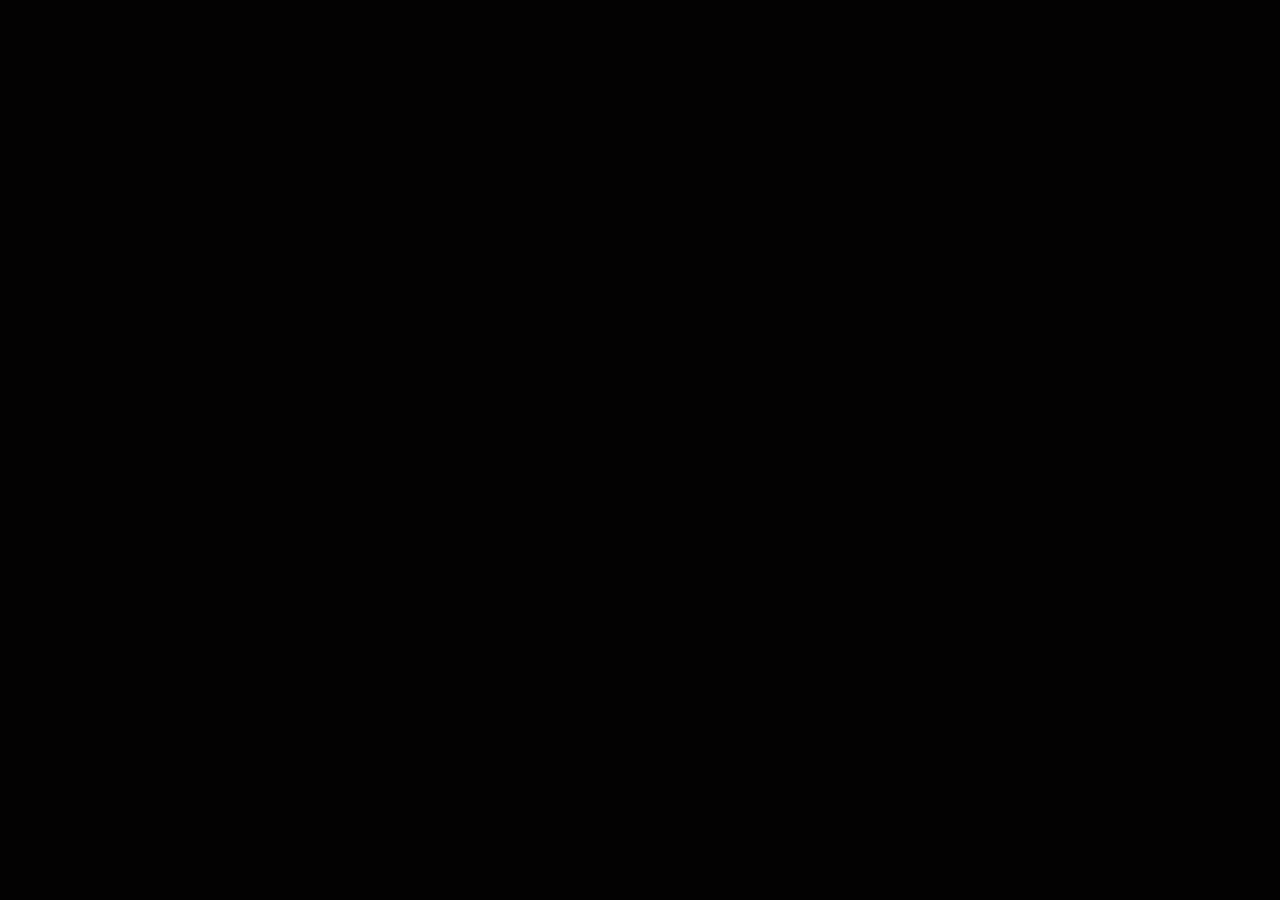
==== index.html @ fb838433 "Update index.html" ====
<!DOCTYPE html>
<html lang="pt-BR">
<head>
<meta charset="UTF-8">
<meta name="viewport" content="width=device-width, initial-scale=1.0">
<title>Run4Dead — Official Site</title>
<link href="https://fonts.googleapis.com/css2?family=Share+Tech+Mono&family=Bebas+Neue&family=Rajdhani:wght@400;600;700&display=swap" rel="stylesheet">
<style>
:root{
  --red:#cc0000;--red-d:#6e0000;--red-b:#ff2020;
  --bg:#030202;--bg2:#080101;--bg3:#0d0202;
  --text:#bfbfbf;--dim:#444;
  --mono:'Share Tech Mono',monospace;
  --title:'Bebas Neue',sans-serif;
  --body:'Rajdhani',sans-serif;
  --crt-line:rgba(0,0,0,0.18);
  --scan-speed:8s;
}
*{margin:0;padding:0;box-sizing:border-box;}
html{scroll-behavior:smooth;}
body{background:var(--bg);color:var(--text);font-family:var(--body);overflow-x:hidden;cursor:crosshair;}

/* ═══════════════════════════════
   CRT OVERLAY — scanlines + flicker
   ═══════════════════════════════ */
#crt{
  position:fixed;inset:0;pointer-events:none;z-index:9000;
  /* fine horizontal scanlines */
  background:
    repeating-linear-gradient(
      to bottom,
      transparent 0px,
      transparent 2px,
      var(--crt-line) 2px,
      var(--crt-line) 4px
    );
}
/* moving scanline beam */
#crt::before{
  content:'';position:absolute;inset:0;
  background:linear-gradient(
    to bottom,
    transparent 0%,
    rgba(255,255,255,0.012) 50%,
    transparent 100%
  );
  background-size:100% 40px;
  animation:scan var(--scan-speed) linear infinite;
}
/* vignette */
#crt::after{
  content:'';position:absolute;inset:0;
  background:radial-gradient(ellipse at center,
    transparent 55%,
    rgba(0,0,0,0.55) 100%
  );
}
/* phosphor glow tint */
#phosphor{
  position:fixed;inset:0;pointer-events:none;z-index:8999;
  background:radial-gradient(ellipse at center,
    rgba(255,50,0,0.025) 0%,
    transparent 70%
  );
  mix-blend-mode:screen;
}
/* random screen flicker */
#flicker{
  position:fixed;inset:0;pointer-events:none;z-index:9001;
  animation:screenflicker 7s infinite;
  background:transparent;
}
@keyframes scan{
  0%{background-position:0 0}
  100%{background-position:0 100vh}
}
@keyframes screenflicker{
  0%,100%{opacity:1}
  88%{opacity:1}89%{opacity:.92}90%{opacity:1}
  93%{opacity:.85}94%{opacity:1}
  97%{opacity:.95}98%{opacity:1}
}

/* ═══════════════════════════════
   ANIMATIONS
   ═══════════════════════════════ */
@keyframes glitch-1{
  0%,82%,100%{clip-path:inset(0 0 100% 0);transform:translate(0)}
  83%{clip-path:inset(5% 0 80% 0);transform:translate(-9px,0);color:#f00}
  84%{clip-path:inset(65% 0 18% 0);transform:translate(9px,0);color:#0ff}
  85%{clip-path:inset(28% 0 55% 0);transform:translate(-5px,0);color:#f00}
  86%{clip-path:inset(80% 0 5% 0);transform:translate(7px,0);color:#0ff}
  87%{clip-path:inset(12% 0 72% 0);transform:translate(-7px,0);color:#f00}
  88%{clip-path:inset(45% 0 42% 0);transform:translate(3px,0);color:#0ff}
  89%{clip-path:inset(92% 0 2% 0);transform:translate(-3px,0);color:#f00}
  90%{clip-path:inset(38% 0 50% 0);transform:translate(0)}
}
@keyframes glitch-2{
  0%,82%,100%{clip-path:inset(0 0 100% 0);transform:translate(0)}
  83%{clip-path:inset(50% 0 32% 0);transform:translate(11px,1px)}
  84%{clip-path:inset(10% 0 76% 0);transform:translate(-11px,-1px)}
  85%{clip-path:inset(74% 0 14% 0);transform:translate(6px,0)}
  86%{clip-path:inset(20% 0 66% 0);transform:translate(-6px,0)}
  87%{clip-path:inset(40% 0 48% 0);transform:translate(4px,0)}
  88%{clip-path:inset(60% 0 22% 0);transform:translate(-4px,0)}
  89%{clip-path:inset(3% 0 90% 0);transform:translate(2px,0)}
  90%{clip-path:inset(85% 0 8% 0);transform:translate(0)}
}
@keyframes fadein{from{opacity:0;transform:translateY(20px)}to{opacity:1;transform:translateY(0)}}
@keyframes pulse{0%,100%{opacity:.5;box-shadow:0 0 6px var(--red)}50%{opacity:1;box-shadow:0 0 28px var(--red-b),0 0 56px var(--red)}}
@keyframes bglow{0%,100%{border-color:rgba(100,0,0,.15)}50%{border-color:rgba(180,0,0,.5)}}
@keyframes rgbpulse{0%,100%{text-shadow:0 0 25px rgba(200,0,0,.4)}50%{text-shadow:-2px 0 rgba(255,0,0,.5),2px 0 rgba(0,255,255,.25),0 0 25px rgba(200,0,0,.4)}}
@keyframes borderrun{
  0%{background-position:0% 0%,100% 0%,100% 100%,0% 100%}
  100%{background-position:100% 0%,100% 100%,0% 100%,0% 0%}
}
@keyframes marquee{0%{transform:translateX(0)}100%{transform:translateX(-50%)}}
@keyframes blink{0%,100%{opacity:1}50%{opacity:0}}

/* ═══════════════════════════════
   NAV
   ═══════════════════════════════ */
nav{
  position:sticky;top:0;z-index:500;
  background:rgba(3,2,2,.96);
  border-bottom:1px solid rgba(120,0,0,.35);
  backdrop-filter:blur(16px);
}
.nav-inner{
  max-width:1100px;margin:0 auto;
  display:flex;align-items:center;justify-content:space-between;
  height:54px;padding:0 24px;
}
.nav-logo{
  font-family:var(--title);font-size:24px;
  color:var(--red-b);text-decoration:none;
  letter-spacing:5px;
  text-shadow:0 0 14px rgba(200,0,0,.5);
  position:relative;
}
.nav-logo::after{
  content:'▮';font-size:14px;margin-left:4px;
  animation:blink 1s infinite;color:var(--red);
}
.nav-links{display:flex;gap:0;list-style:none;}
.nav-links a{
  color:var(--dim);text-decoration:none;
  font-family:var(--mono);font-size:9px;
  letter-spacing:3px;text-transform:uppercase;
  padding:8px 16px;position:relative;
  transition:color .2s;
}
.nav-links a::after{
  content:'';position:absolute;bottom:0;left:50%;right:50%;
  height:2px;background:var(--red-b);
  transition:left .2s,right .2s;
}
.nav-links a:hover{color:var(--red-b);}
.nav-links a:hover::after{left:0;right:0;}
.hamburger{display:none;flex-direction:column;gap:5px;cursor:pointer;padding:5px;}
.hamburger span{width:22px;height:1px;background:var(--red);transition:all .3s;display:block;}

/* ═══════════════════════════════
   TICKER
   ═══════════════════════════════ */
.ticker{
  background:var(--red-d);
  border-bottom:1px solid rgba(200,0,0,.3);
  overflow:hidden;height:28px;
  display:flex;align-items:center;
}
.ticker-inner{
  display:flex;white-space:nowrap;
  animation:marquee 22s linear infinite;
}
.ticker-text{
  font-family:var(--mono);font-size:9px;
  letter-spacing:3px;color:rgba(255,200,200,.7);
  padding:0 60px;text-transform:uppercase;
}
.ticker-sep{color:rgba(255,100,100,.4);padding:0 10px;}

/* ═══════════════════════════════
   HERO
   ═══════════════════════════════ */
.hero{
  min-height:100vh;
  display:flex;flex-direction:column;
  align-items:center;justify-content:center;
  position:relative;overflow:hidden;
  padding:100px 24px 80px;
  background:
    radial-gradient(ellipse 80% 65% at 50% 48%,rgba(130,0,0,.3) 0%,rgba(70,0,0,.12) 45%,transparent 70%),
    radial-gradient(ellipse 35% 25% at 10% 90%,rgba(70,0,0,.12) 0%,transparent 60%),
    var(--bg2);
  height:auto;
}
.hero-vignette{
  position:absolute;inset:0;
  background:radial-gradient(ellipse at center,transparent 38%,rgba(0,0,0,.75) 100%);
  pointer-events:none;z-index:1;
}
/* blood drips */
.hero-drips{
  position:absolute;top:0;left:0;right:0;height:100px;
  background:url("data:image/svg+xml,%3Csvg xmlns='http://www.w3.org/2000/svg' viewBox='0 0 1440 100'%3E%3Cpath d='M0,0 L0,28 Q24,46 48,28 Q72,10 96,32 Q120,56 144,30 Q168,8 192,36 Q216,60 240,28 Q264,0 288,40 Q312,72 336,34 Q360,0 384,44 Q408,78 432,36 Q456,0 480,46 Q504,82 528,38 Q552,0 576,42 Q600,76 624,32 Q648,0 672,46 Q696,80 720,36 Q744,0 768,44 Q792,78 816,36 Q840,0 864,40 Q888,72 912,30 Q936,0 960,44 Q984,78 1008,36 Q1032,0 1056,42 Q1080,76 1104,32 Q1128,0 1152,44 Q1176,80 1200,36 Q1224,0 1248,46 Q1272,82 1296,38 Q1320,0 1344,42 Q1368,76 1392,34 Q1416,0 1440,38 L1440,0 Z' fill='%235a0000'/%3E%3C/svg%3E") center/cover no-repeat;
  z-index:2;opacity:.8;
}
#particles{position:absolute;inset:0;z-index:0;pointer-events:none;}
.logo-wrap{
  position:relative;z-index:3;
  display:flex;flex-direction:column;align-items:center;
  animation:fadein .8s ease both;
}
.logo-img{
  max-width:min(72vw,360px);height:auto;display:block;
  filter:drop-shadow(0 0 36px rgba(200,0,0,.85)) drop-shadow(0 0 72px rgba(200,0,0,.3));
  transition:filter .1s,transform .1s;
}
.logo-sub{
  font-family:var(--mono);
  font-size:clamp(8px,1.8vw,11px);
  color:rgba(180,0,0,.7);letter-spacing:9px;
  text-transform:uppercase;margin-top:12px;
}
.hero-line{
  width:min(550px,88vw);height:1px;
  background:linear-gradient(90deg,transparent,var(--red),var(--red-b),var(--red),transparent);
  margin:30px auto;z-index:3;position:relative;
  animation:pulse 2.2s infinite;
}
.hero-desc{
  max-width:520px;text-align:center;
  font-size:clamp(13px,2.5vw,15px);
  line-height:1.9;color:#888;
  z-index:3;position:relative;
  animation:fadein .8s ease .5s both;
  padding:0 12px;
}
.hero-desc strong{color:#bb2020;}
.hero-tags{
  display:flex;gap:8px;flex-wrap:wrap;
  justify-content:center;margin-top:22px;
  z-index:3;position:relative;
  animation:fadein .8s ease .7s both;
}
.tag{
  font-family:var(--mono);font-size:9px;
  letter-spacing:3px;text-transform:uppercase;
  color:rgba(150,0,0,.7);
  border:1px solid rgba(100,0,0,.3);
  padding:5px 14px;background:rgba(60,0,0,.1);
  transition:all .2s;cursor:default;
}
.tag:hover{
  color:#ff4444;border-color:var(--red);
  background:rgba(100,0,0,.2);
  box-shadow:0 0 12px rgba(200,0,0,.2);
}
.timer-wrap{
  margin-top:36px;z-index:3;position:relative;
  animation:fadein .8s ease .9s both;
  text-align:center;
}
/* força o label do countdown a aparecer grande e branco */
.timer-wrap .countdown-timer{
  font-size:clamp(16px,4vw,22px) !important;
  color:#ffffff !important;
  font-family:var(--mono) !important;
  letter-spacing:3px !important;
}
/* zera padding/margin extras que o widget injeta */
.timer-wrap > *{margin-bottom:0 !important;}
.lw-countdown-wrap,
[class^="lw-"],[class*=" lw-"]{
  margin-bottom:0 !important;
  padding-bottom:0 !important;
}
/* texto do label branco e legível */
.lw-countdown-label,
.lw-countdown-title,
.lw-cd-label,
.lw-cd-title{
  font-size:clamp(15px,3.5vw,20px) !important;
  color:#ffffff !important;
  font-family:var(--mono) !important;
  letter-spacing:3px !important;
  margin-bottom:12px !important;
}
/* dígitos maiores */
.lw-countdown-digit,
.lw-cd-digit{
  color:#ffffff !important;
  font-size:clamp(28px,6vw,40px) !important;
}
.scroll-hint{
  position:absolute;bottom:26px;left:50%;transform:translateX(-50%);
  font-family:var(--mono);font-size:8px;letter-spacing:6px;
  color:rgba(100,0,0,.5);z-index:3;
  animation:fadein .8s ease 1.4s both;
}
/* corner brackets */
.corner{position:absolute;width:48px;height:48px;border-color:rgba(120,0,0,.4);border-style:solid;z-index:3;}
.corner.tl{top:18px;left:18px;border-width:1px 0 0 1px;}
.corner.tr{top:18px;right:18px;border-width:1px 1px 0 0;}
.corner.bl{bottom:18px;left:18px;border-width:0 0 1px 1px;}
.corner.br{bottom:18px;right:18px;border-width:0 1px 1px 0;}

/* ═══════════════════════════════
   STATS BAR
   ═══════════════════════════════ */
.stats{
  background:var(--bg2);
  border-top:1px solid rgba(100,0,0,.35);
  border-bottom:1px solid rgba(100,0,0,.35);
  position:relative;overflow:hidden;
}
.stats::before{
  content:'';position:absolute;inset:0;
  background:linear-gradient(135deg,rgba(80,0,0,.06),transparent 50%,rgba(80,0,0,.04));
}
.stats-grid{
  display:grid;
  grid-template-columns:repeat(6,1fr);
  max-width:1100px;margin:0 auto;
}
.stat{
  padding:22px 16px;text-align:center;
  border-right:1px solid rgba(80,0,0,.18);
  position:relative;overflow:hidden;
  transition:background .25s;
}
.stat:last-child{border-right:none;}
.stat::after{
  content:'';position:absolute;
  bottom:0;left:50%;transform:translateX(-50%);
  width:0;height:1px;background:var(--red);
  transition:width .3s;
}
.stat:hover{background:rgba(70,0,0,.1);}
.stat:hover::after{width:70%;}
.stat-label{
  font-family:var(--mono);font-size:8px;
  letter-spacing:4px;color:rgba(120,0,0,.6);
  text-transform:uppercase;margin-bottom:7px;
}
.stat-value{
  font-family:var(--title);font-size:clamp(13px,2.5vw,17px);
  color:#ddd;letter-spacing:2px;
}

/* ═══════════════════════════════
   SECTIONS
   ═══════════════════════════════ */
.sec{max-width:1100px;margin:0 auto;padding:68px 28px;}
.sec-head{display:flex;align-items:flex-end;gap:18px;margin-bottom:38px;}
.sec-meta{line-height:1;}
.sec-num{
  font-family:var(--mono);font-size:9px;
  color:rgba(120,0,0,.45);letter-spacing:4px;
  margin-bottom:6px;
}
.sec-title{
  font-family:var(--title);
  font-size:clamp(30px,6.5vw,52px);
  color:var(--red-b);letter-spacing:5px;line-height:1;
  position:relative;display:inline-block;
  animation:rgbpulse 4s infinite;
}
.sec-title::before,.sec-title::after{
  content:attr(data-t);
  position:absolute;top:0;left:0;width:100%;height:100%;
}
.sec-title::before{animation:glitch-1 5s infinite steps(1);color:#f00;z-index:-1;}
.sec-title::after{animation:glitch-2 5s infinite steps(1) .15s;color:#0ff;z-index:-2;}
.sec-rule{flex:1;height:1px;background:linear-gradient(90deg,rgba(120,0,0,.4),transparent);margin-bottom:4px;}
.blood-sep{height:1px;background:linear-gradient(90deg,transparent,rgba(120,0,0,.35),rgba(200,0,0,.5),rgba(120,0,0,.35),transparent);}

/* ═══════════════════════════════
   STORY GRID
   ═══════════════════════════════ */
.story-grid{display:grid;grid-template-columns:1fr 1fr;gap:14px;}
.story-card{
  background:rgba(50,0,0,.07);
  border:1px solid rgba(80,0,0,.18);
  border-left:2px solid rgba(100,0,0,.4);
  padding:22px 20px;
  position:relative;overflow:hidden;
  transition:all .3s;
  animation:bglow 5s infinite;
}
.story-card:nth-child(2){animation-delay:1s;}
.story-card:nth-child(3){animation-delay:2s;}
.story-card:nth-child(4){animation-delay:3s;}
.story-card:nth-child(5){grid-column:1/-1;}
.story-card::before{
  content:'';position:absolute;top:0;right:0;
  width:50px;height:50px;
  background:radial-gradient(circle at top right,rgba(80,0,0,.12),transparent 70%);
}
.story-card:hover{
  border-left-color:var(--red-b);
  background:rgba(70,0,0,.14);
  transform:translateY(-2px);
  box-shadow:0 6px 28px rgba(80,0,0,.14);
}
.story-card h3{
  font-family:var(--title);
  font-size:clamp(15px,2.8vw,19px);
  color:#eee;letter-spacing:2px;
  margin-bottom:10px;
}
.story-card h3::before{content:'// ';color:var(--red);font-size:.8em;}
.story-card p{
  font-size:clamp(12px,2.3vw,14px);
  color:#888;line-height:1.88;
}
.story-card p span{color:#cc4444;}

/* ═══════════════════════════════
   VIRUS CARDS
   ═══════════════════════════════ */
.virus-grid{display:grid;grid-template-columns:repeat(3,1fr);gap:16px;}
.virus-card{
  background:rgba(40,0,0,.09);
  border:1px solid rgba(80,0,0,.2);
  padding:28px 22px;
  position:relative;overflow:hidden;
  transition:all .35s;cursor:default;
}
.virus-card::before{
  content:'';position:absolute;top:0;left:0;right:0;
  height:2px;
  background:linear-gradient(90deg,transparent,var(--red),transparent);
  transform:scaleX(0);transition:transform .4s;
}
.virus-card::after{
  content:'';position:absolute;
  bottom:14px;right:18px;
  font-size:38px;opacity:.08;
}
.virus-card:hover{
  border-color:rgba(180,0,0,.45);
  background:rgba(70,0,0,.18);
  transform:translateY(-4px);
  box-shadow:0 10px 36px rgba(120,0,0,.18);
}
.virus-card:hover::before{transform:scaleX(1);}
.virus-type{
  font-family:var(--mono);font-size:8px;
  letter-spacing:4px;color:rgba(120,0,0,.55);
  border:1px solid rgba(80,0,0,.25);
  display:inline-block;padding:3px 10px;
  margin-bottom:14px;background:rgba(50,0,0,.15);
  text-transform:uppercase;
}
.virus-name{
  font-family:var(--title);font-size:clamp(20px,3.5vw,28px);
  color:#f0f0f0;letter-spacing:3px;margin-bottom:10px;
  text-shadow:0 0 12px rgba(180,0,0,.25);
}
.virus-desc{font-size:clamp(11px,2vw,13px);color:#777;line-height:1.88;}
.virus-emoji{position:absolute;bottom:14px;right:18px;font-size:36px;opacity:.1;filter:grayscale(1);}

/* ═══════════════════════════════
   CAST
   ═══════════════════════════════ */
.cast-list{display:flex;flex-direction:column;gap:10px;max-width:480px;}
.cast-row{
  display:flex;align-items:center;gap:18px;
  border:1px solid rgba(80,0,0,.22);
  padding:16px 22px;
  background:rgba(40,0,0,.09);
  transition:all .28s;position:relative;overflow:hidden;
}
.cast-row::before{
  content:'';position:absolute;
  left:0;top:0;bottom:0;width:0;
  background:var(--red-b);transition:width .28s;
}
.cast-row:hover::before{width:2px;}
.cast-row:hover{
  border-color:rgba(180,0,0,.45);
  background:rgba(70,0,0,.18);
  padding-left:26px;
}
.cast-n{
  font-family:var(--mono);font-size:9px;
  letter-spacing:3px;color:rgba(120,0,0,.4);
  min-width:22px;
}
.cast-name{
  font-family:var(--title);font-size:20px;
  letter-spacing:3px;color:#ccc;flex:1;
}
.cast-link{
  font-family:var(--title);font-size:20px;
  letter-spacing:3px;color:#ccc;
  text-decoration:none;flex:1;transition:color .2s;
}
.cast-link:hover{color:var(--red-b);text-shadow:0 0 8px rgba(200,0,0,.4);}
.yt-btn{
  font-family:var(--mono);font-size:8px;
  letter-spacing:2px;color:rgba(120,0,0,.55);
  border:1px solid rgba(80,0,0,.28);
  padding:4px 10px;text-transform:uppercase;
  text-decoration:none;transition:all .2s;white-space:nowrap;
}
.yt-btn:hover{border-color:var(--red);color:var(--red-b);background:rgba(80,0,0,.15);}

/* ═══════════════════════════════
   UPDATES / TABS
   ═══════════════════════════════ */
.updates-bg{background:var(--bg2);border-top:1px solid rgba(80,0,0,.15);border-bottom:1px solid rgba(80,0,0,.15);}
.tabs-bar{
  display:flex;
  border-bottom:1px solid rgba(80,0,0,.22);
  margin-bottom:30px;overflow-x:auto;
}
.tab-btn{
  background:none;border:none;
  border-bottom:2px solid transparent;
  color:var(--dim);
  font-family:var(--mono);font-size:9px;
  letter-spacing:3px;text-transform:uppercase;
  padding:12px 22px;cursor:pointer;
  transition:all .2s;margin-bottom:-1px;
  white-space:nowrap;
}
.tab-btn:hover{color:rgba(200,100,100,.7);}
.tab-btn.active{color:var(--red-b);border-bottom-color:var(--red);}
.tab-content{display:none;}.tab-content.active{display:block;}

/* post card */
.post{
  border:1px solid rgba(80,0,0,.25);
  background:rgba(50,0,0,.08);
  padding:24px 24px 20px;
  position:relative;overflow:hidden;
  transition:border-color .25s,background .25s;
  margin-bottom:12px;
}
.post::before{
  content:'';position:absolute;
  top:0;left:0;right:0;height:1px;
  background:linear-gradient(90deg,transparent,rgba(200,0,0,.5),transparent);
}
.post:hover{border-color:rgba(180,0,0,.4);background:rgba(70,0,0,.15);}
.post-meta{display:flex;align-items:center;gap:10px;margin-bottom:14px;flex-wrap:wrap;}
.post-badge{
  background:var(--red);color:#fff;
  font-family:var(--mono);font-size:8px;
  letter-spacing:3px;padding:3px 10px;
  text-transform:uppercase;
}
.post-date{font-family:var(--mono);font-size:9px;color:var(--dim);letter-spacing:2px;}
.post-title{
  font-family:var(--title);
  font-size:clamp(18px,3.5vw,24px);
  color:#f0f0f0;letter-spacing:3px;
  margin-bottom:10px;
  text-shadow:0 0 12px rgba(180,0,0,.25);
}
.post-body{font-size:clamp(12px,2.3vw,14px);color:#888;line-height:1.88;}
.post-body span{color:#bb3333;}

/* empty */
.empty{
  text-align:center;padding:60px 20px;
  border:1px dashed rgba(80,0,0,.2);
  color:var(--dim);
}
.empty-ico{font-size:34px;margin-bottom:14px;opacity:.25;}
.empty p{font-family:var(--mono);font-size:10px;letter-spacing:3px;text-transform:uppercase;}

/* downloads */
.dl-warn{
  display:flex;align-items:center;gap:12px;
  border:1px solid rgba(120,0,0,.3);
  background:rgba(70,0,0,.1);
  padding:13px 18px;margin-bottom:18px;
}
.dl-warn span{font-family:var(--mono);font-size:10px;letter-spacing:2px;color:#777;}
.dl-warn strong{color:#ccc;}

/* ═══════════════════════════════
   FOOTER
   ═══════════════════════════════ */
footer{
  border-top:1px solid rgba(80,0,0,.2);
  padding:48px 24px 34px;
  text-align:center;
  background:linear-gradient(180deg,var(--bg2),#010000);
  position:relative;overflow:hidden;
}
footer::before{
  content:'RUN4DEAD';
  position:absolute;
  font-family:var(--title);
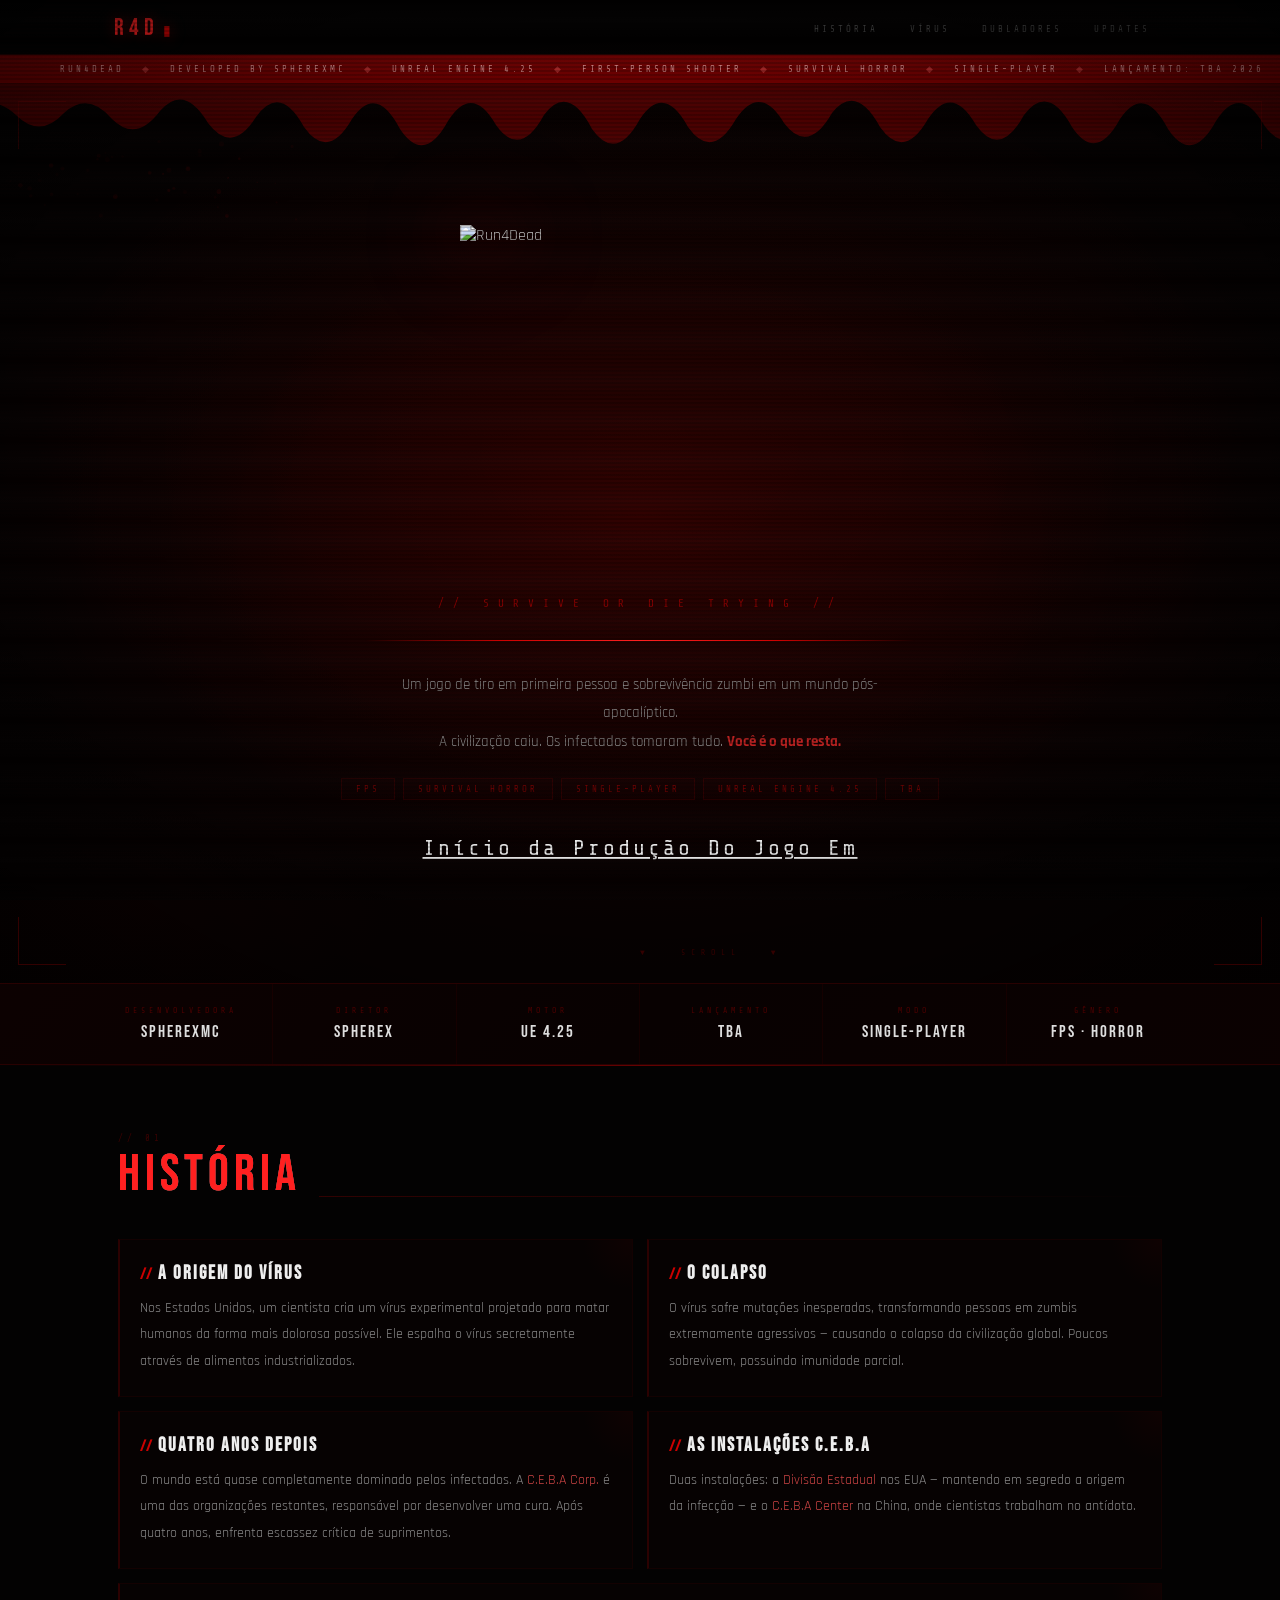
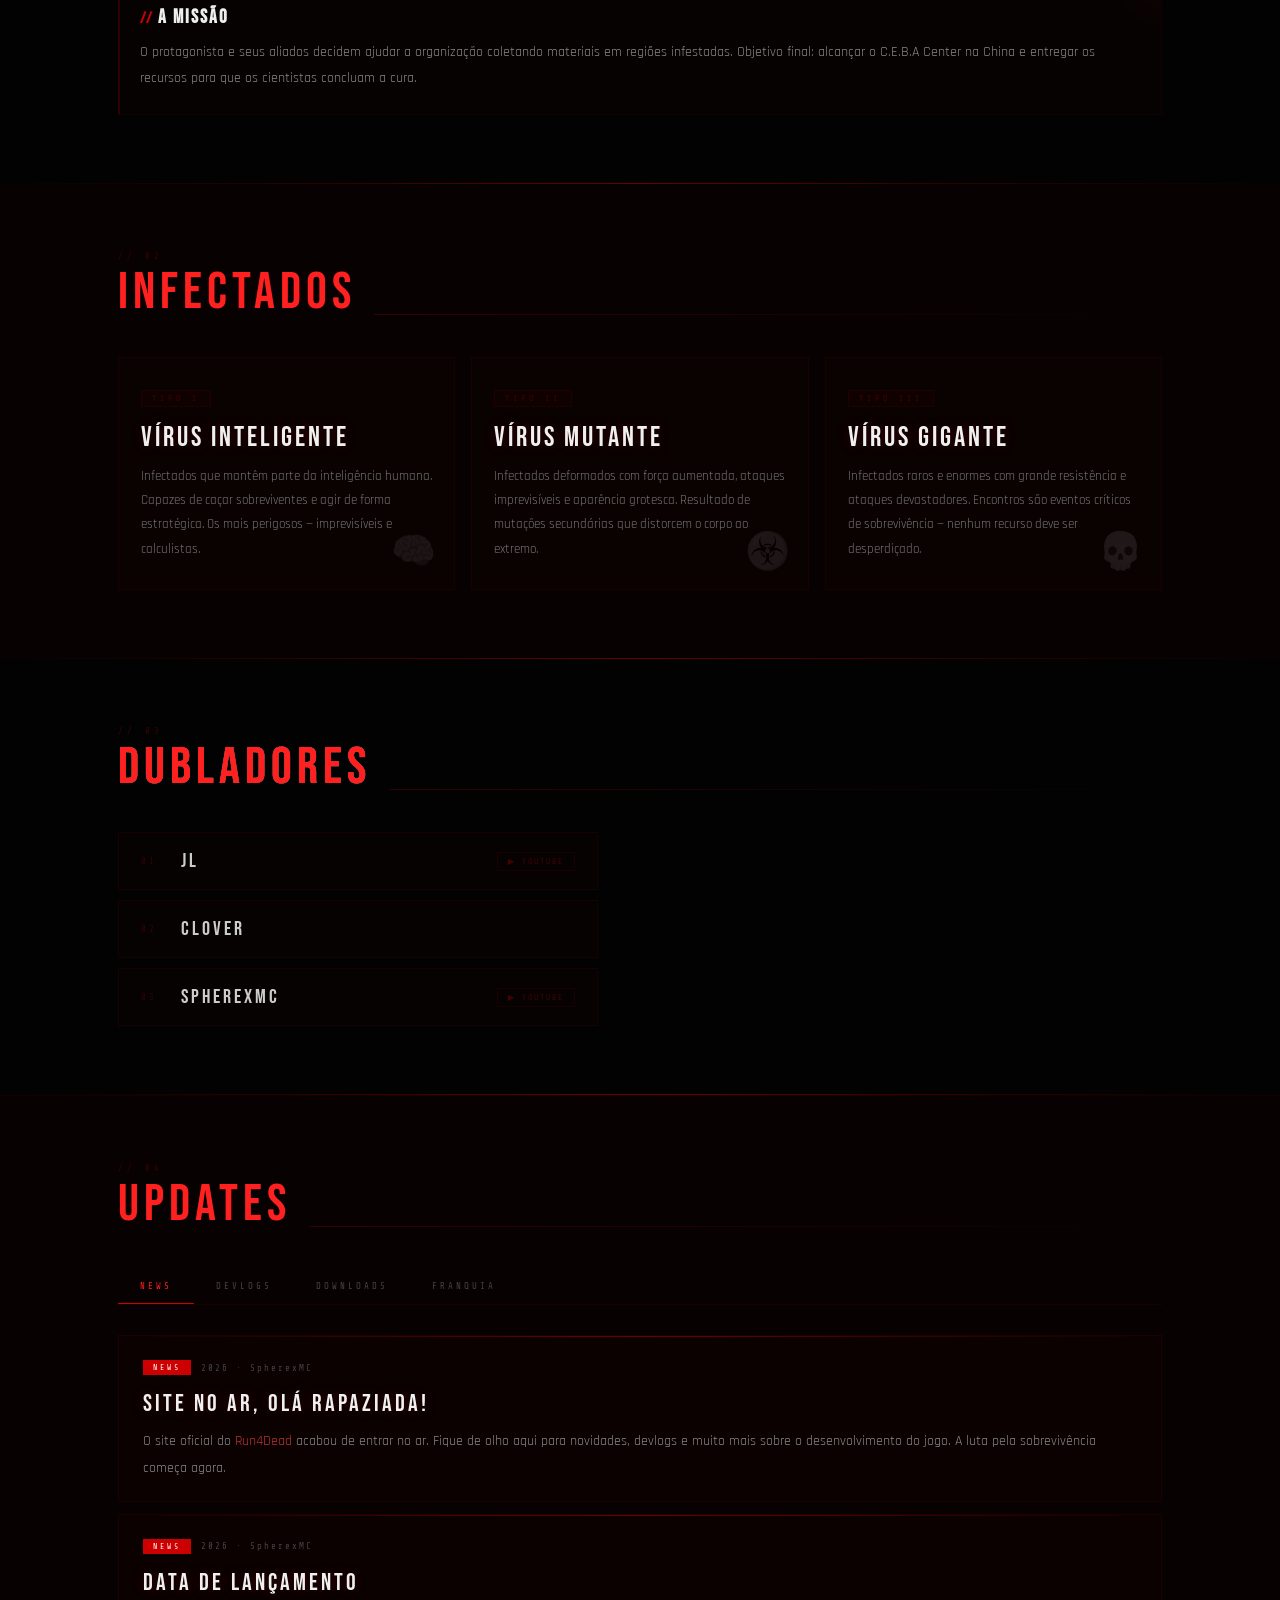
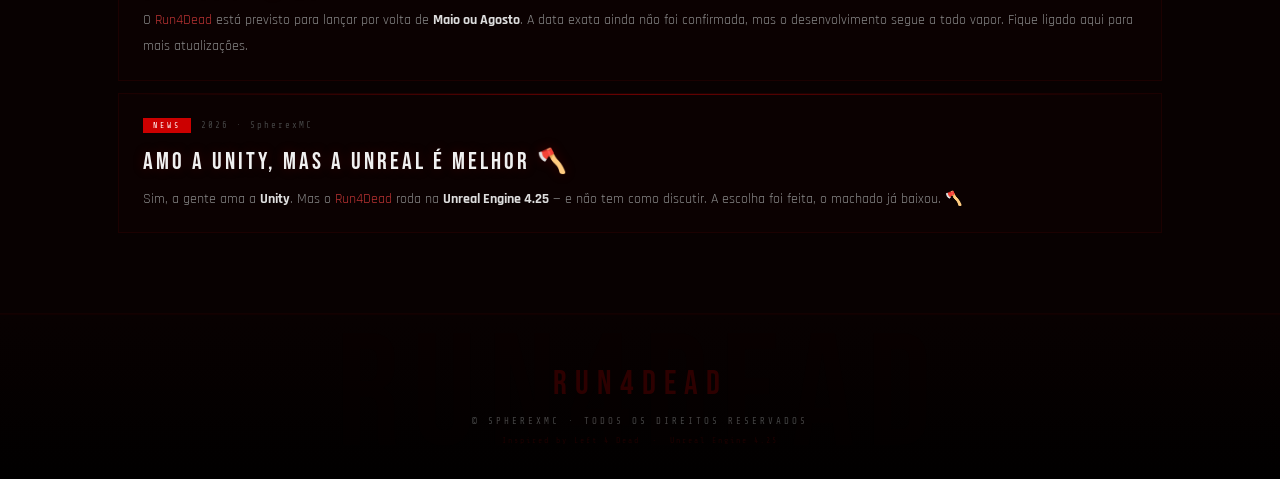
==== commit 2a5c9fe3: "Rename run4dead.html to index.html" ====
--- a/index.html
+++ b/index.html
@@ -597,4 +597,366 @@
   content:'RUN4DEAD';
   position:absolute;
   font-family:var(--title);
-  
+  font-size:clamp(70px,16vw,160px);
+  color:rgba(80,0,0,.025);
+  top:50%;left:50%;transform:translate(-50%,-50%);
+  letter-spacing:12px;pointer-events:none;white-space:nowrap;
+}
+.foot-logo{font-family:var(--title);font-size:34px;color:rgba(120,0,0,.35);letter-spacing:8px;margin-bottom:12px;}
+.foot-text{font-family:var(--mono);font-size:9px;letter-spacing:3px;color:var(--dim);text-transform:uppercase;}
+.foot-sub{margin-top:10px;font-family:var(--mono);font-size:8px;color:rgba(70,0,0,.4);letter-spacing:2px;}
+
+/* ═══════════════════════════════
+   RESPONSIVE
+   ═══════════════════════════════ */
+@media(max-width:700px){
+  .nav-links{
+    display:none;position:absolute;top:54px;left:0;right:0;
+    background:rgba(3,2,2,.98);flex-direction:column;
+    border-bottom:1px solid rgba(100,0,0,.3);padding:8px 0;
+  }
+  .nav-links.open{display:flex;}
+  .nav-links a{padding:13px 22px;font-size:10px;}
+  .hamburger{display:flex;}
+  .stats-grid{grid-template-columns:repeat(3,1fr);}
+  .stat{border-bottom:1px solid rgba(80,0,0,.12);}
+  .story-grid{grid-template-columns:1fr;}
+  .story-card:nth-child(5){grid-column:auto;}
+  .virus-grid{grid-template-columns:1fr;}
+  .sec{padding:48px 16px;}
+  .corner{width:30px;height:30px;}
+}
+</style>
+</head>
+<body>
+
+<!-- CRT -->
+<div id="crt"></div>
+<div id="phosphor"></div>
+<div id="flicker"></div>
+
+<!-- NAV -->
+<nav>
+  <div class="nav-inner">
+    <a href="#" class="nav-logo">R4D</a>
+    <ul class="nav-links" id="nav">
+      <li><a href="#historia">História</a></li>
+      <li><a href="#virus">Vírus</a></li>
+      <li><a href="#dubladores">Dubladores</a></li>
+      <li><a href="#updates">Updates</a></li>
+    </ul>
+    <div class="hamburger" onclick="toggleNav()">
+      <span></span><span></span><span></span>
+    </div>
+  </div>
+</nav>
+
+<!-- TICKER -->
+<div class="ticker">
+  <div class="ticker-inner">
+    <span class="ticker-text">Run4Dead <span class="ticker-sep">◆</span> Developed by SpherexMC <span class="ticker-sep">◆</span> Unreal Engine 4.25 <span class="ticker-sep">◆</span> First-Person Shooter <span class="ticker-sep">◆</span> Survival Horror <span class="ticker-sep">◆</span> Single-Player <span class="ticker-sep">◆</span> Lançamento: TBA 2026 <span class="ticker-sep">◆</span> A humanidade está perdida. Você ainda não.</span>
+    <span class="ticker-text">Run4Dead <span class="ticker-sep">◆</span> Developed by SpherexMC <span class="ticker-sep">◆</span> Unreal Engine 4.25 <span class="ticker-sep">◆</span> First-Person Shooter <span class="ticker-sep">◆</span> Survival Horror <span class="ticker-sep">◆</span> Single-Player <span class="ticker-sep">◆</span> Lançamento: TBA 2026 <span class="ticker-sep">◆</span> A humanidade está perdida. Você ainda não.</span>
+  </div>
+</div>
+
+<!-- HERO -->
+<div class="hero">
+  <div class="hero-vignette"></div>
+  <div class="hero-drips"></div>
+  <canvas id="particles"></canvas>
+  <div class="corner tl"></div><div class="corner tr"></div>
+  <div class="corner bl"></div><div class="corner br"></div>
+
+  <div class="logo-wrap">
+    <img class="logo-img" id="logoImg"
+      src="https://i.ibb.co/b5s37r0H/file-0000000022c4720e92e0f682edf7dc26.png"
+      alt="Run4Dead" width="1024" height="1024">
+    <div class="logo-sub">// Survive or Die Trying //</div>
+  </div>
+
+  <div class="hero-line"></div>
+
+  <p class="hero-desc">
+    Um jogo de tiro em primeira pessoa e sobrevivência zumbi em um mundo pós-apocalíptico.<br>
+    A civilização caiu. Os infectados tomaram tudo. <strong>Você é o que resta.</strong>
+  </p>
+
+  <div class="hero-tags">
+    <span class="tag">FPS</span>
+    <span class="tag">Survival Horror</span>
+    <span class="tag">Single-Player</span>
+    <span class="tag">Unreal Engine 4.25</span>
+    <span class="tag">TBA</span>
+  </div>
+
+  <div class="timer-wrap">
+    <script src="https://cdn.logwork.com/widget/countdown.js"></script>
+    <a href="https://logwork.com/countdown-timer" class="countdown-timer"
+      data-style="circles" data-timezone="America/Sao_Paulo" data-language="pt"
+      data-date="2026-03-26 20:00" data-background="#e82727" data-digitscolor="#ffffff"
+      data-textcolor="#ffffff" data-size="large">
+      Início da Produção Do Jogo Em
+    </a>
+  </div>
+
+  <div class="scroll-hint">▼ &nbsp; SCROLL &nbsp; ▼</div>
+</div>
+
+<!-- STATS BAR -->
+<div class="stats">
+  <div class="stats-grid">
+    <div class="stat"><div class="stat-label">Desenvolvedora</div><div class="stat-value">SpherexMC</div></div>
+    <div class="stat"><div class="stat-label">Diretor</div><div class="stat-value">Spherex</div></div>
+    <div class="stat"><div class="stat-label">Motor</div><div class="stat-value">UE 4.25</div></div>
+    <div class="stat"><div class="stat-label">Lançamento</div><div class="stat-value">TBA</div></div>
+    <div class="stat"><div class="stat-label">Modo</div><div class="stat-value">Single-Player</div></div>
+    <div class="stat"><div class="stat-label">Gênero</div><div class="stat-value">FPS · Horror</div></div>
+  </div>
+</div>
+
+<div class="blood-sep"></div>
+
+<!-- HISTÓRIA -->
+<section id="historia">
+  <div class="sec">
+    <div class="sec-head">
+      <div class="sec-meta">
+        <div class="sec-num">// 01</div>
+        <div class="sec-title" data-t="História">História</div>
+      </div>
+      <div class="sec-rule"></div>
+    </div>
+    <div class="story-grid">
+      <div class="story-card"><h3>A Origem do Vírus</h3><p>Nos Estados Unidos, um cientista cria um vírus experimental projetado para matar humanos da forma mais dolorosa possível. Ele espalha o vírus secretamente através de alimentos industrializados.</p></div>
+      <div class="story-card"><h3>O Colapso</h3><p>O vírus sofre mutações inesperadas, transformando pessoas em zumbis extremamente agressivos — causando o colapso da civilização global. Poucos sobrevivem, possuindo imunidade parcial.</p></div>
+      <div class="story-card"><h3>Quatro Anos Depois</h3><p>O mundo está quase completamente dominado pelos infectados. A <span>C.E.B.A Corp.</span> é uma das organizações restantes, responsável por desenvolver uma cura. Após quatro anos, enfrenta escassez crítica de suprimentos.</p></div>
+      <div class="story-card"><h3>As Instalações C.E.B.A</h3><p>Duas instalações: a <span>Divisão Estadual</span> nos EUA — mantendo em segredo a origem da infecção — e o <span>C.E.B.A Center</span> na China, onde cientistas trabalham no antídoto.</p></div>
+      <div class="story-card"><h3>A Missão</h3><p>O protagonista e seus aliados decidem ajudar a organização coletando materiais em regiões infestadas. Objetivo final: alcançar o C.E.B.A Center na China e entregar os recursos para que os cientistas concluam a cura.</p></div>
+    </div>
+  </div>
+</section>
+
+<div class="blood-sep"></div>
+
+<!-- VÍRUS -->
+<section id="virus" style="background:var(--bg2)">
+  <div class="sec">
+    <div class="sec-head">
+      <div class="sec-meta">
+        <div class="sec-num">// 02</div>
+        <div class="sec-title" data-t="Infectados">Infectados</div>
+      </div>
+      <div class="sec-rule"></div>
+    </div>
+    <div class="virus-grid">
+      <div class="virus-card">
+        <div class="virus-type">Tipo I</div>
+        <div class="virus-name">Vírus Inteligente</div>
+        <div class="virus-desc">Infectados que mantêm parte da inteligência humana. Capazes de caçar sobreviventes e agir de forma estratégica. Os mais perigosos — imprevisíveis e calculistas.</div>
+        <div class="virus-emoji">🧠</div>
+      </div>
+      <div class="virus-card">
+        <div class="virus-type">Tipo II</div>
+        <div class="virus-name">Vírus Mutante</div>
+        <div class="virus-desc">Infectados deformados com força aumentada, ataques imprevisíveis e aparência grotesca. Resultado de mutações secundárias que distorcem o corpo ao extremo.</div>
+        <div class="virus-emoji">☣️</div>
+      </div>
+      <div class="virus-card">
+        <div class="virus-type">Tipo III</div>
+        <div class="virus-name">Vírus Gigante</div>
+        <div class="virus-desc">Infectados raros e enormes com grande resistência e ataques devastadores. Encontros são eventos críticos de sobrevivência — nenhum recurso deve ser desperdiçado.</div>
+        <div class="virus-emoji">💀</div>
+      </div>
+    </div>
+  </div>
+</section>
+
+<div class="blood-sep"></div>
+
+<!-- DUBLADORES -->
+<section id="dubladores">
+  <div class="sec">
+    <div class="sec-head">
+      <div class="sec-meta">
+        <div class="sec-num">// 03</div>
+        <div class="sec-title" data-t="Dubladores">Dubladores</div>
+      </div>
+      <div class="sec-rule"></div>
+    </div>
+    <div class="cast-list">
+      <div class="cast-row">
+        <span class="cast-n">01</span>
+        <a class="cast-link" href="https://youtube.com/@jlkkkj?si=KQrmk9xCUuT_btp5" target="_blank" rel="noopener">JL</a>
+        <a class="yt-btn" href="https://youtube.com/@jlkkkj?si=KQrmk9xCUuT_btp5" target="_blank" rel="noopener">▶ YouTube</a>
+      </div>
+      <div class="cast-row">
+        <span class="cast-n">02</span>
+        <span class="cast-name">Clover</span>
+      </div>
+      <div class="cast-row">
+        <span class="cast-n">03</span>
+        <a class="cast-link" href="https://youtube.com/@spherex.thegod?si=GOlwaBZml6aP7RUL" target="_blank" rel="noopener">SpherexMC</a>
+        <a class="yt-btn" href="https://youtube.com/@spherex.thegod?si=GOlwaBZml6aP7RUL" target="_blank" rel="noopener">▶ YouTube</a>
+      </div>
+    </div>
+  </div>
+</section>
+
+<div class="blood-sep"></div>
+
+<!-- UPDATES -->
+<section id="updates" class="updates-bg">
+  <div class="sec">
+    <div class="sec-head">
+      <div class="sec-meta">
+        <div class="sec-num">// 04</div>
+        <div class="sec-title" data-t="Updates">Updates</div>
+      </div>
+      <div class="sec-rule"></div>
+    </div>
+
+    <div class="tabs-bar">
+      <button class="tab-btn active" onclick="tab('news',this)">News</button>
+      <button class="tab-btn" onclick="tab('devlogs',this)">Devlogs</button>
+      <button class="tab-btn" onclick="tab('downloads',this)">Downloads</button>
+      <button class="tab-btn" onclick="tab('franquia',this)">Franquia</button>
+    </div>
+
+    <!-- NEWS -->
+    <div id="tab-news" class="tab-content active">
+      <div class="post">
+        <div class="post-meta"><span class="post-badge">News</span><span class="post-date">2026 · SpherexMC</span></div>
+        <div class="post-title">SITE NO AR, OLÁ RAPAZIADA!</div>
+        <div class="post-body">O site oficial do <span>Run4Dead</span> acabou de entrar no ar. Fique de olho aqui para novidades, devlogs e muito mais sobre o desenvolvimento do jogo. A luta pela sobrevivência começa agora.</div>
+      </div>
+      <div class="post">
+        <div class="post-meta"><span class="post-badge">News</span><span class="post-date">2026 · SpherexMC</span></div>
+        <div class="post-title">DATA DE LANÇAMENTO</div>
+        <div class="post-body">O <span>Run4Dead</span> está previsto para lançar por volta de <strong style="color:#ddd;">Maio ou Agosto</strong>. A data exata ainda não foi confirmada, mas o desenvolvimento segue a todo vapor. Fique ligado aqui para mais atualizações.</div>
+      </div>
+      <div class="post">
+        <div class="post-meta"><span class="post-badge">News</span><span class="post-date">2026 · SpherexMC</span></div>
+        <div class="post-title">AMO A UNITY, MAS A UNREAL É MELHOR 🪓</div>
+        <div class="post-body">Sim, a gente ama a <strong style="color:#ddd;">Unity</strong>. Mas o <span>Run4Dead</span> roda na <strong style="color:#ddd;">Unreal Engine 4.25</strong> — e não tem como discutir. A escolha foi feita, o machado já baixou. 🪓</div>
+      </div>
+    </div>
+
+    <!-- DEVLOGS -->
+    <div id="tab-devlogs" class="tab-content">
+      <div class="empty"><div class="empty-ico">⚙️</div><p>Nenhum devlog ainda</p><p style="margin-top:8px;font-size:8px;opacity:.4">Em breve...</p></div>
+    </div>
+
+    <!-- DOWNLOADS -->
+    <div id="tab-downloads" class="tab-content">
+      <div class="dl-warn">
+        <span style="color:var(--red);font-size:15px;">⚠</span>
+        <span>Jogo ainda <strong>não lançado</strong>. Build de lançamento para <strong>Windows</strong>. A página abaixo é um preview de onde você vai baixar.</span>
+      </div>
+      <div style="overflow:hidden;max-width:100%;">
+        <iframe frameborder="0" src="https://itch.io/embed/4363565?linkback=true&amp;border_width=2&amp;bg_color=000&amp;fg_color=edecec&amp;link_color=9c1313&amp;border_color=5a2828" width="554" height="169" style="max-width:100%;display:block;"><a href="https://spherexmc.itch.io/run4dead">Run4Dead by SpherexMC</a></iframe>
+      </div>
+    </div>
+
+    <!-- FRANQUIA -->
+    <div id="tab-franquia" class="tab-content">
+      <div class="empty">
+        <div class="empty-ico">🔒</div>
+        <p>Em Breve</p>
+        <p style="margin-top:10px;font-size:9px;opacity:.5;max-width:460px;margin-left:auto;margin-right:auto;line-height:1.8;letter-spacing:1px;">Os outros jogos da franquia só serão adicionados quando o desenvolvimento de cada um começar. Por enquanto apenas o <span style="color:rgba(180,0,0,.6)">Run4Dead</span> está em produção.</p>
+      </div>
+    </div>
+  </div>
+</section>
+
+<!-- FOOTER -->
+<footer>
+  <div class="foot-logo">Run4Dead</div>
+  <div class="foot-text">© SpherexMC · Todos os direitos reservados</div>
+  <div class="foot-sub">Inspired by Left 4 Dead &nbsp;·&nbsp; Unreal Engine 4.25</div>
+</footer>
+
+<script>
+/* nav */
+function toggleNav(){document.getElementById('nav').classList.toggle('open');}
+document.querySelectorAll('#nav a').forEach(a=>a.addEventListener('click',()=>document.getElementById('nav').classList.remove('open')));
+
+/* tabs */
+function tab(id,btn){
+  document.querySelectorAll('.tab-content').forEach(t=>t.classList.remove('active'));
+  document.querySelectorAll('.tab-btn').forEach(b=>b.classList.remove('active'));
+  document.getElementById('tab-'+id).classList.add('active');
+  btn.classList.add('active');
+}
+
+/* particles */
+(function(){
+  const c=document.getElementById('particles'),x=c.getContext('2d');
+  let W,H,ps=[];
+  const resize=()=>{W=c.width=c.offsetWidth;H=c.height=c.offsetHeight;};
+  resize();window.addEventListener('resize',resize);
+  const spawn=()=>({
+    x:Math.random()*W,y:H*.55+Math.random()*H*.45,
+    r:Math.random()*2.2+.4,
+    vy:-(Math.random()*.55+.12),vx:(Math.random()-.5)*.3,
+    a:Math.random()*.3+.1,life:0,max:Math.random()*220+70
+  });
+  for(let i=0;i<50;i++)ps.push(spawn());
+  (function draw(){
+    x.clearRect(0,0,W,H);
+    ps.forEach((p,i)=>{
+      p.x+=p.vx;p.y+=p.vy;p.life++;
+      const al=p.a*(1-p.life/p.max);
+      x.beginPath();x.arc(p.x,p.y,p.r,0,Math.PI*2);
+      x.fillStyle=`rgba(140,0,0,${al})`;x.fill();
+      if(p.life>=p.max)ps[i]=spawn();
+    });
+    requestAnimationFrame(draw);
+  })();
+  setInterval(()=>{if(ps.length<70)ps.push(spawn());},400);
+})();
+
+/* logo glitch JS */
+(function(){
+  const img=document.getElementById('logoImg');
+  if(!img)return;
+  const base='drop-shadow(0 0 36px rgba(200,0,0,.85)) drop-shadow(0 0 72px rgba(200,0,0,.3))';
+  const frames=[
+    ()=>{img.style.transform='translate(-9px,2px) skewX(-2.5deg)';img.style.filter='drop-shadow(-9px 0 0 #ff0000) drop-shadow(9px 0 0 #00ffff) drop-shadow(0 0 36px rgba(200,0,0,.8))';},
+    ()=>{img.style.transform='translate(9px,-2px) skewX(2.5deg)';img.style.filter='drop-shadow(9px 0 0 #ff0000) drop-shadow(-9px 0 0 #00ffff) drop-shadow(0 0 36px rgba(200,0,0,.8))';},
+    ()=>{img.style.transform='translate(-5px,0) scaleX(1.025)';img.style.filter='drop-shadow(-5px 0 0 #ff0000) drop-shadow(0 0 60px rgba(255,0,0,.9))';},
+    ()=>{img.style.transform='translate(5px,0) scaleX(.975)';img.style.filter='drop-shadow(5px 0 0 #00ffff) drop-shadow(0 0 50px rgba(200,0,0,.9))';},
+    ()=>{img.style.transform='translate(-3px,3px)';img.style.filter='drop-shadow(0 0 60px rgba(255,0,0,1)) drop-shadow(0 0 100px rgba(200,0,0,.6))';},
+    ()=>{img.style.transform='translate(0)';img.style.filter=base;},
+  ];
+  function fire(){
+    let i=0;const steps=Math.floor(Math.random()*6)+3;
+    const t=setInterval(()=>{frames[i%frames.length]();i++;if(i>=steps){clearInterval(t);img.style.transform='translate(0)';img.style.filter=base;}},55);
+  }
+  (function loop(){setTimeout(()=>{fire();loop();},Math.random()*2800+1200);})();
+})();
+
+/* CRT random line tear */
+(function(){
+  const crt=document.getElementById('crt');
+  function tear(){
+    const y=Math.random()*100;
+    const h=Math.random()*3+1;
+    const shift=(Math.random()-0.5)*12;
+    const el=document.createElement('div');
+    el.style.cssText=`position:absolute;left:0;right:0;top:${y}%;height:${h}px;background:rgba(255,30,0,0.07);transform:translateX(${shift}px);pointer-events:none;`;
+    crt.appendChild(el);
+    setTimeout(()=>el.remove(),80);
+  }
+  setInterval(()=>{if(Math.random()<0.3)tear();},900);
+})();
+
+/* scroll reveal */
+const io=new IntersectionObserver(es=>es.forEach(e=>{if(e.isIntersecting){e.target.style.opacity='1';e.target.style.transform='translateY(0)';}}),{threshold:.08});
+document.querySelectorAll('.story-card,.virus-card,.cast-row,.stat').forEach((el,i)=>{
+  el.style.opacity='0';el.style.transform='translateY(16px)';
+  el.style.transition=`opacity .5s ease ${i*.06}s,transform .5s ease ${i*.06}s,border-color .3s,background .3s,box-shadow .3s,padding .28s`;
+  io.observe(el);
+});
+</script>
+</body>
+</html>
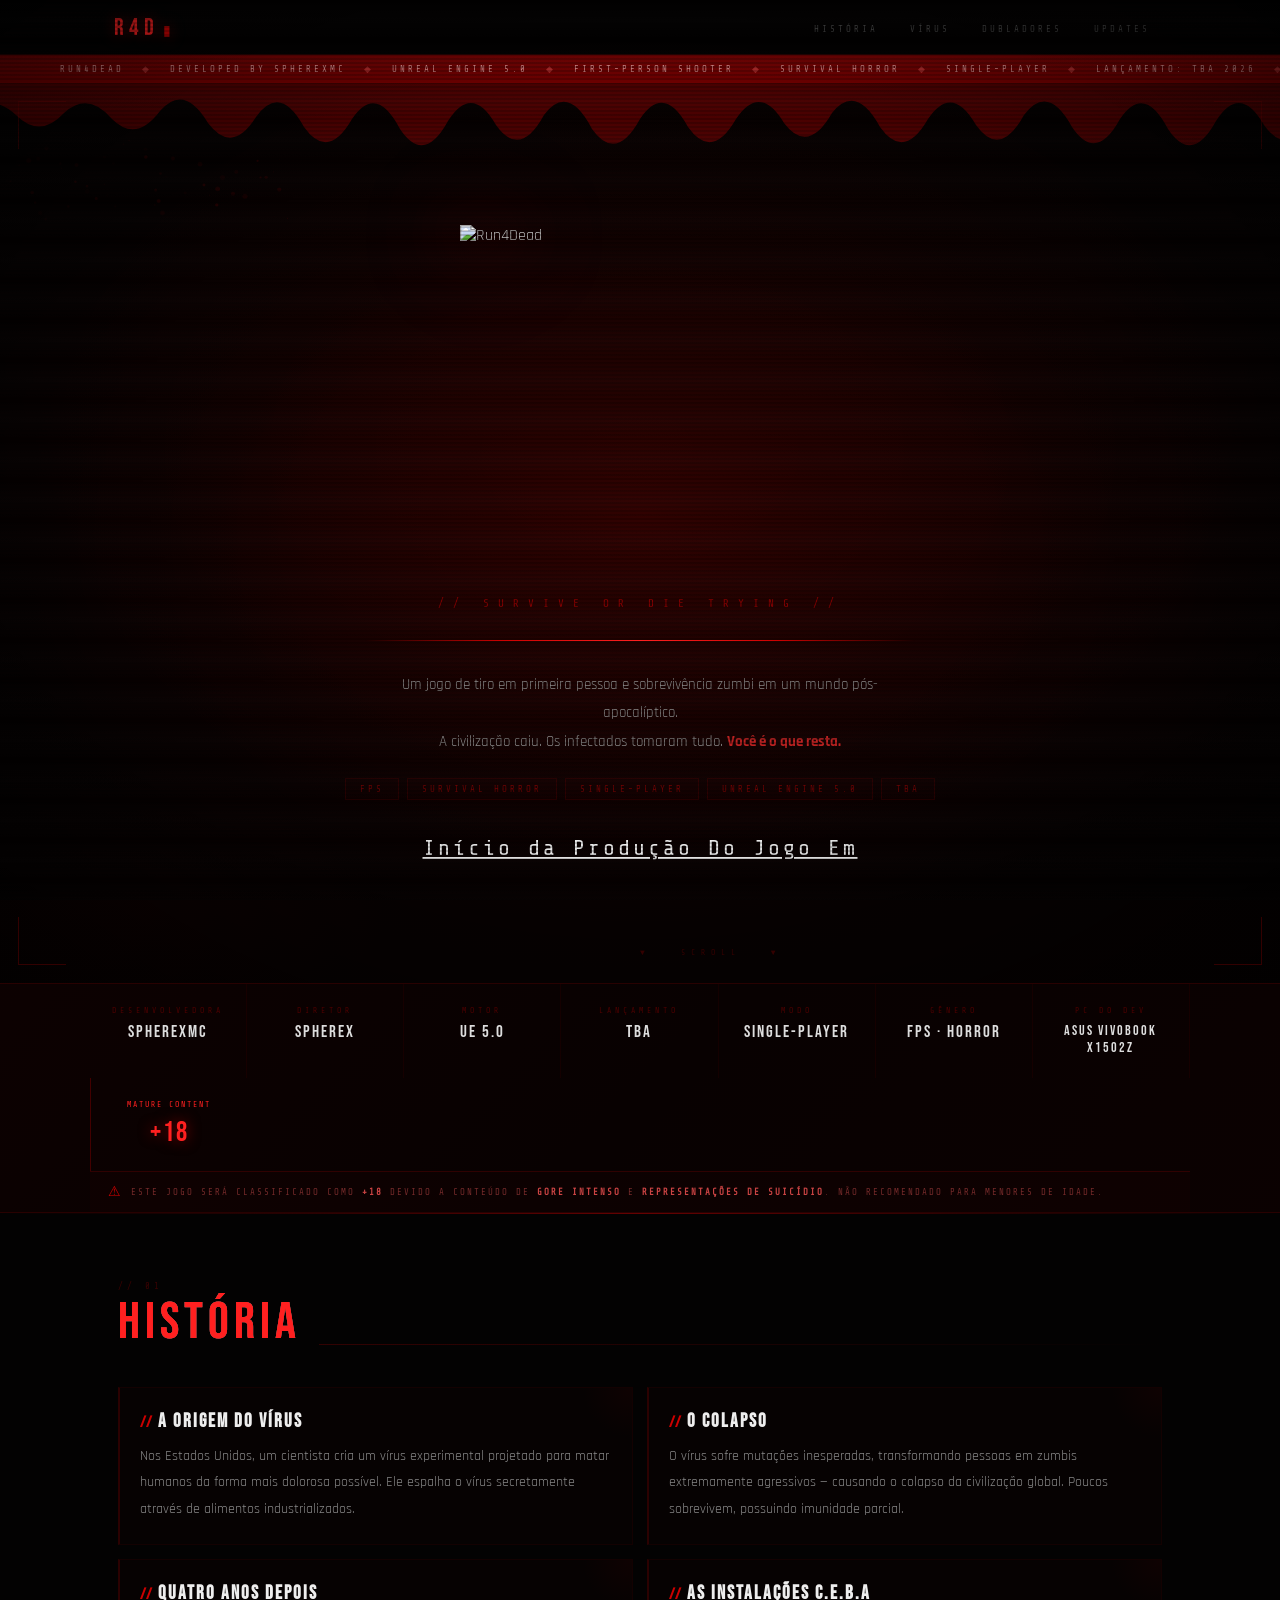
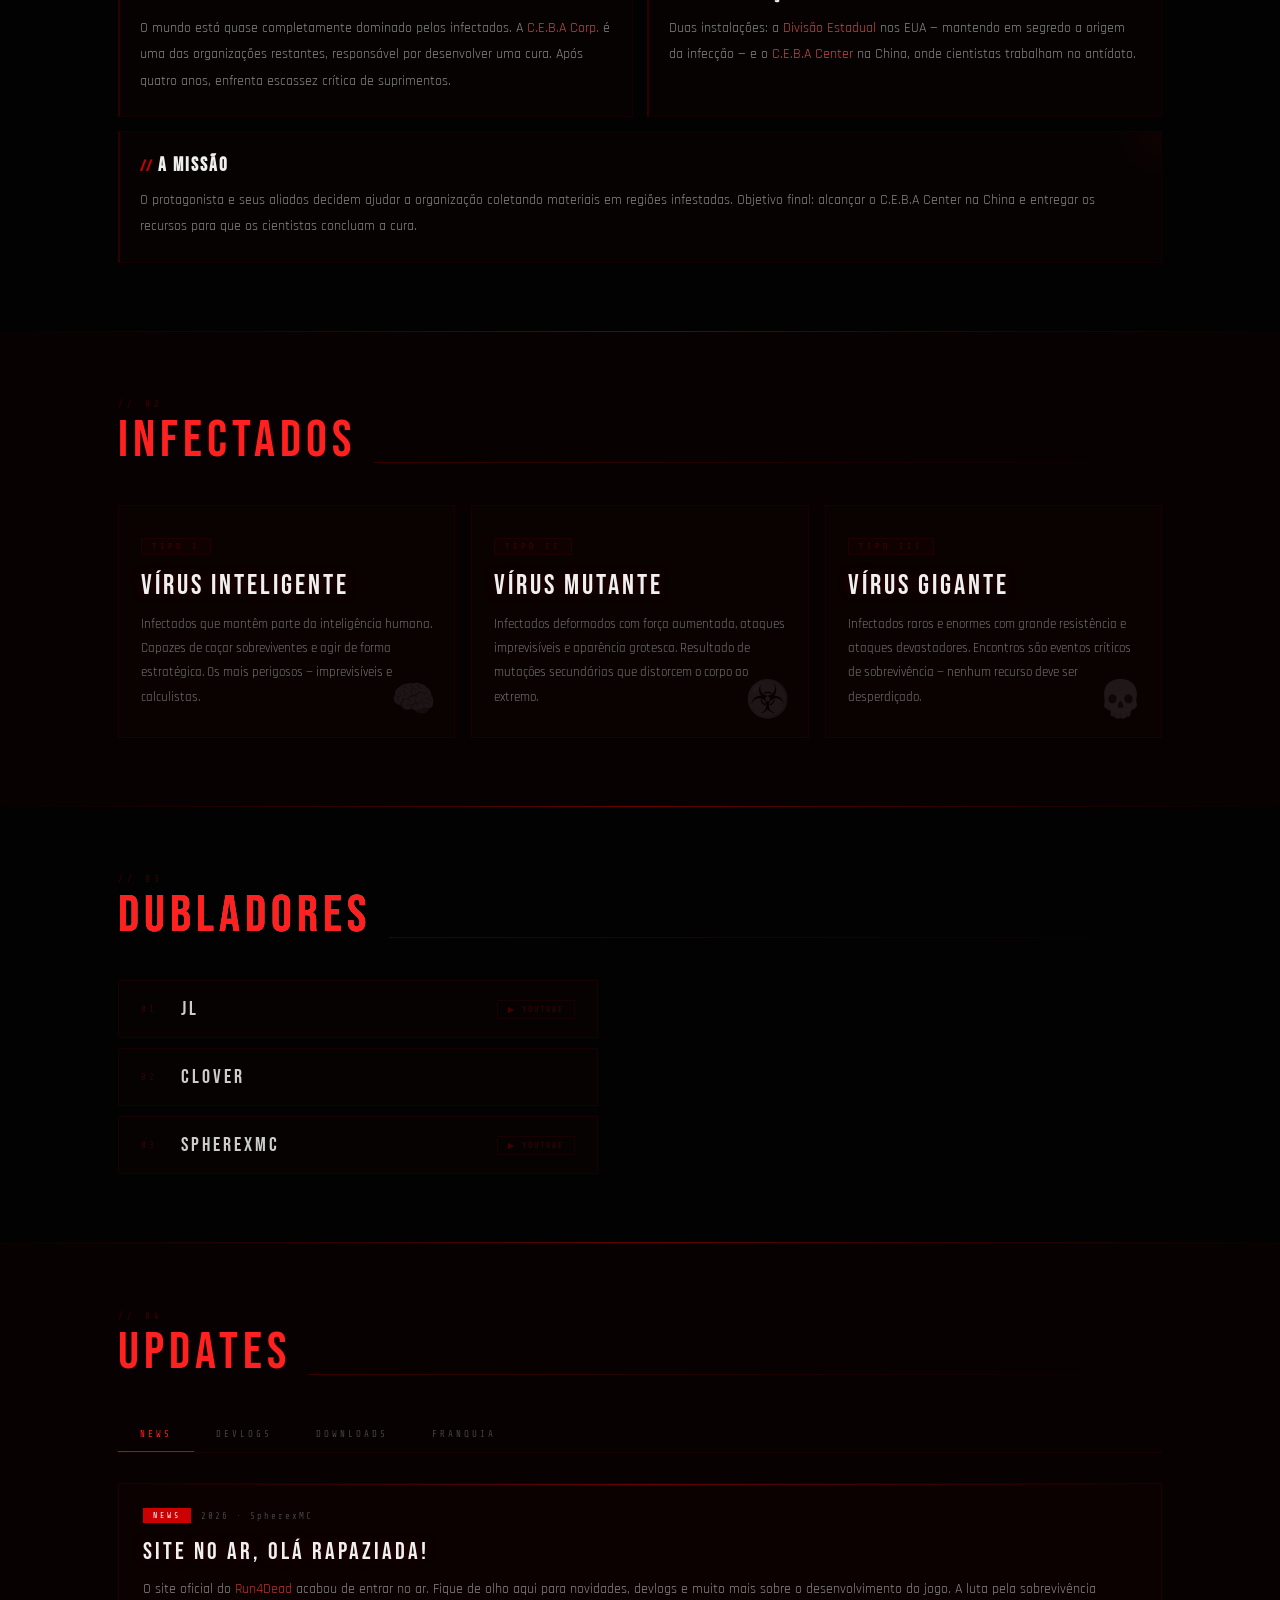
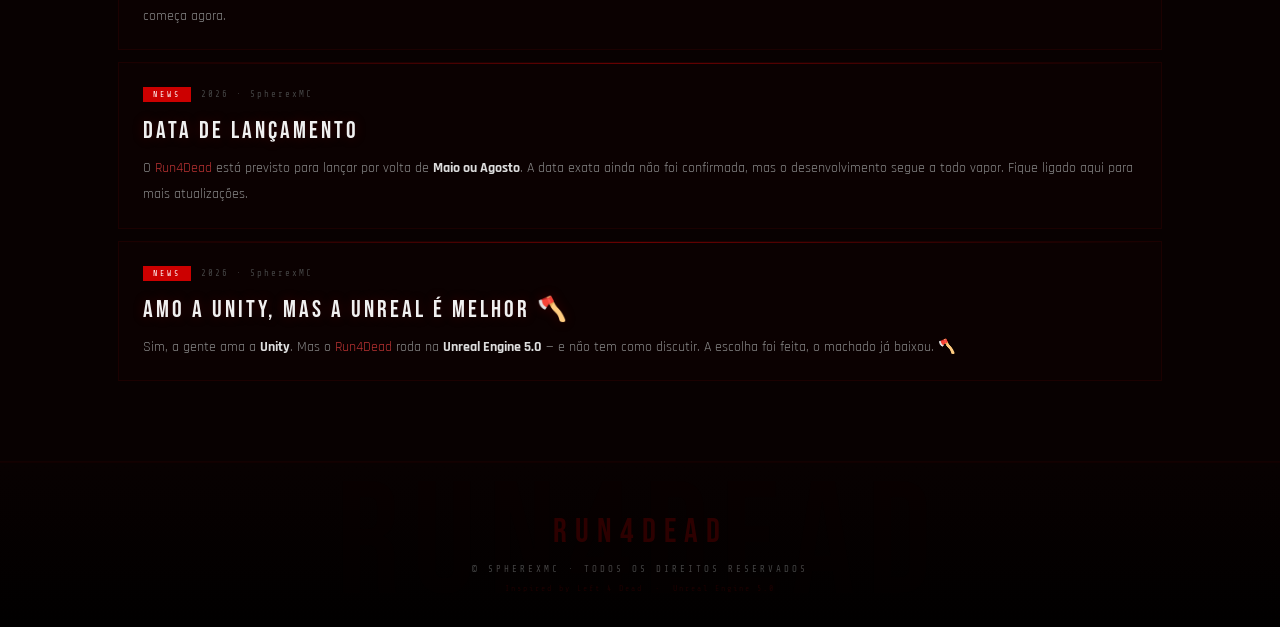
==== commit 9a364e5c: "Rename run4dead.html to index.html" ====
--- a/index.html
+++ b/index.html
@@ -618,7 +618,7 @@
   .nav-links.open{display:flex;}
   .nav-links a{padding:13px 22px;font-size:10px;}
   .hamburger{display:flex;}
-  .stats-grid{grid-template-columns:repeat(3,1fr);}
+  .stats-grid{grid-template-columns:repeat(4,1fr)!important;}
   .stat{border-bottom:1px solid rgba(80,0,0,.12);}
   .story-grid{grid-template-columns:1fr;}
   .story-card:nth-child(5){grid-column:auto;}
@@ -654,8 +654,8 @@
 <!-- TICKER -->
 <div class="ticker">
   <div class="ticker-inner">
-    <span class="ticker-text">Run4Dead <span class="ticker-sep">◆</span> Developed by SpherexMC <span class="ticker-sep">◆</span> Unreal Engine 4.25 <span class="ticker-sep">◆</span> First-Person Shooter <span class="ticker-sep">◆</span> Survival Horror <span class="ticker-sep">◆</span> Single-Player <span class="ticker-sep">◆</span> Lançamento: TBA 2026 <span class="ticker-sep">◆</span> A humanidade está perdida. Você ainda não.</span>
-    <span class="ticker-text">Run4Dead <span class="ticker-sep">◆</span> Developed by SpherexMC <span class="ticker-sep">◆</span> Unreal Engine 4.25 <span class="ticker-sep">◆</span> First-Person Shooter <span class="ticker-sep">◆</span> Survival Horror <span class="ticker-sep">◆</span> Single-Player <span class="ticker-sep">◆</span> Lançamento: TBA 2026 <span class="ticker-sep">◆</span> A humanidade está perdida. Você ainda não.</span>
+    <span class="ticker-text">Run4Dead <span class="ticker-sep">◆</span> Developed by SpherexMC <span class="ticker-sep">◆</span> Unreal Engine 5.0 <span class="ticker-sep">◆</span> First-Person Shooter <span class="ticker-sep">◆</span> Survival Horror <span class="ticker-sep">◆</span> Single-Player <span class="ticker-sep">◆</span> Lançamento: TBA 2026 <span class="ticker-sep">◆</span> A humanidade está perdida. Você ainda não.</span>
+    <span class="ticker-text">Run4Dead <span class="ticker-sep">◆</span> Developed by SpherexMC <span class="ticker-sep">◆</span> Unreal Engine 5.0 <span class="ticker-sep">◆</span> First-Person Shooter <span class="ticker-sep">◆</span> Survival Horror <span class="ticker-sep">◆</span> Single-Player <span class="ticker-sep">◆</span> Lançamento: TBA 2026 <span class="ticker-sep">◆</span> A humanidade está perdida. Você ainda não.</span>
   </div>
 </div>
 
@@ -685,7 +685,7 @@
     <span class="tag">FPS</span>
     <span class="tag">Survival Horror</span>
     <span class="tag">Single-Player</span>
-    <span class="tag">Unreal Engine 4.25</span>
+    <span class="tag">Unreal Engine 5.0</span>
     <span class="tag">TBA</span>
   </div>
 
@@ -704,13 +704,23 @@
 
 <!-- STATS BAR -->
 <div class="stats">
-  <div class="stats-grid">
+  <div class="stats-grid" style="grid-template-columns:repeat(7,1fr)">
     <div class="stat"><div class="stat-label">Desenvolvedora</div><div class="stat-value">SpherexMC</div></div>
     <div class="stat"><div class="stat-label">Diretor</div><div class="stat-value">Spherex</div></div>
-    <div class="stat"><div class="stat-label">Motor</div><div class="stat-value">UE 4.25</div></div>
+    <div class="stat"><div class="stat-label">Motor</div><div class="stat-value">UE 5.0</div></div>
     <div class="stat"><div class="stat-label">Lançamento</div><div class="stat-value">TBA</div></div>
     <div class="stat"><div class="stat-label">Modo</div><div class="stat-value">Single-Player</div></div>
     <div class="stat"><div class="stat-label">Gênero</div><div class="stat-value">FPS · Horror</div></div>
+    <div class="stat"><div class="stat-label">PC do Dev</div><div class="stat-value" style="font-size:clamp(10px,1.8vw,14px)">Asus VivoBook X1502Z</div></div>
+    <div class="stat" style="border-left:1px solid rgba(200,0,0,.3)">
+      <div class="stat-label" style="color:var(--red-b);letter-spacing:2px;">Mature Content</div>
+      <div class="stat-value" style="font-size:clamp(18px,3vw,28px);color:var(--red-b);text-shadow:0 0 14px rgba(200,0,0,.6);">+18</div>
+    </div>
+  </div>
+  <!-- mature warning -->
+  <div style="max-width:1100px;margin:0 auto;border-top:1px solid rgba(150,0,0,.25);padding:11px 18px;display:flex;align-items:center;gap:10px;background:rgba(80,0,0,.07)">
+    <span style="color:var(--red);font-size:14px;flex-shrink:0;">⚠</span>
+    <span style="font-family:var(--mono);font-size:9px;letter-spacing:2px;color:rgba(160,60,60,.7);text-transform:uppercase;">Este jogo será classificado como <strong style="color:#cc4444;">+18</strong> devido a conteúdo de <strong style="color:#cc4444;">gore intenso</strong> e <strong style="color:#cc4444;">representações de suicídio</strong>. Não recomendado para menores de idade.</span>
   </div>
 </div>
 
@@ -837,7 +847,7 @@
       <div class="post">
         <div class="post-meta"><span class="post-badge">News</span><span class="post-date">2026 · SpherexMC</span></div>
         <div class="post-title">AMO A UNITY, MAS A UNREAL É MELHOR 🪓</div>
-        <div class="post-body">Sim, a gente ama a <strong style="color:#ddd;">Unity</strong>. Mas o <span>Run4Dead</span> roda na <strong style="color:#ddd;">Unreal Engine 4.25</strong> — e não tem como discutir. A escolha foi feita, o machado já baixou. 🪓</div>
+        <div class="post-body">Sim, a gente ama a <strong style="color:#ddd;">Unity</strong>. Mas o <span>Run4Dead</span> roda na <strong style="color:#ddd;">Unreal Engine 5.0</strong> — e não tem como discutir. A escolha foi feita, o machado já baixou. 🪓</div>
       </div>
     </div>
 
@@ -872,7 +882,7 @@
 <footer>
   <div class="foot-logo">Run4Dead</div>
   <div class="foot-text">© SpherexMC · Todos os direitos reservados</div>
-  <div class="foot-sub">Inspired by Left 4 Dead &nbsp;·&nbsp; Unreal Engine 4.25</div>
+  <div class="foot-sub">Inspired by Left 4 Dead &nbsp;·&nbsp; Unreal Engine 5.0</div>
 </footer>
 
 <script>
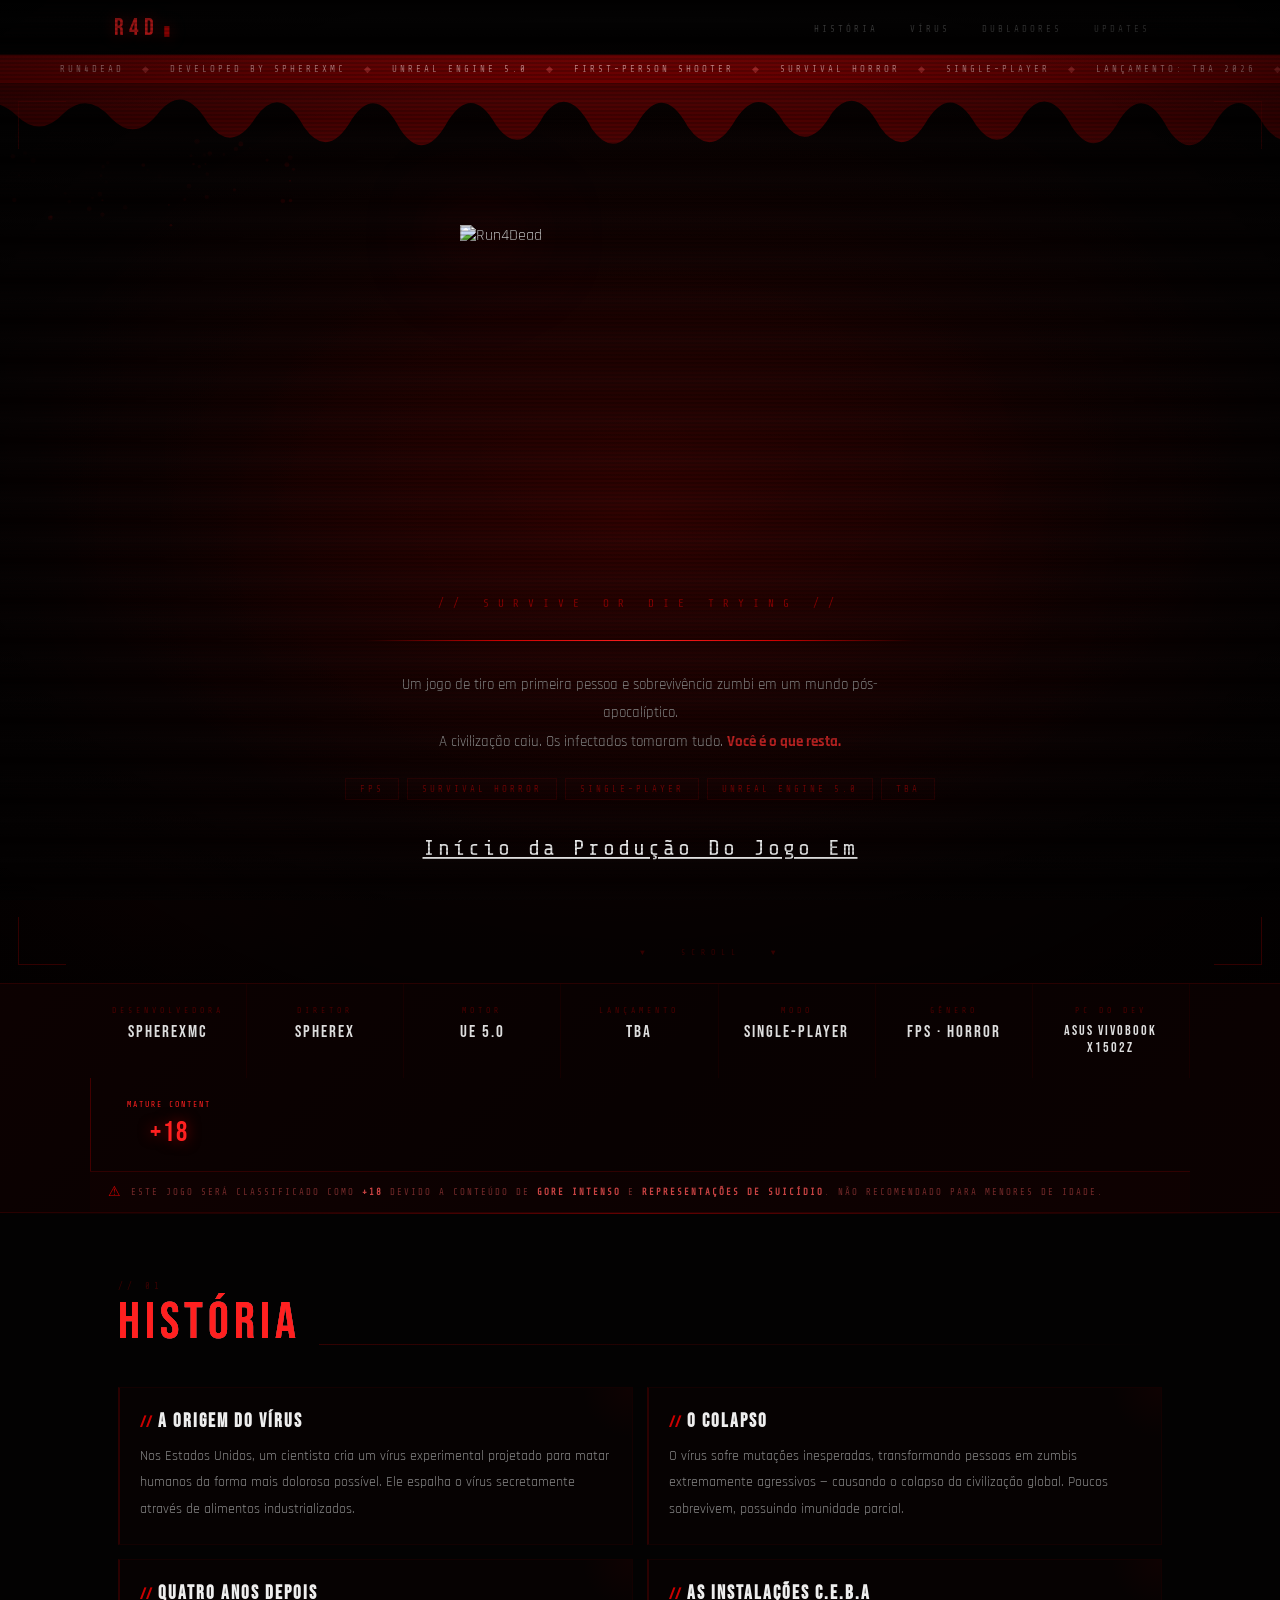
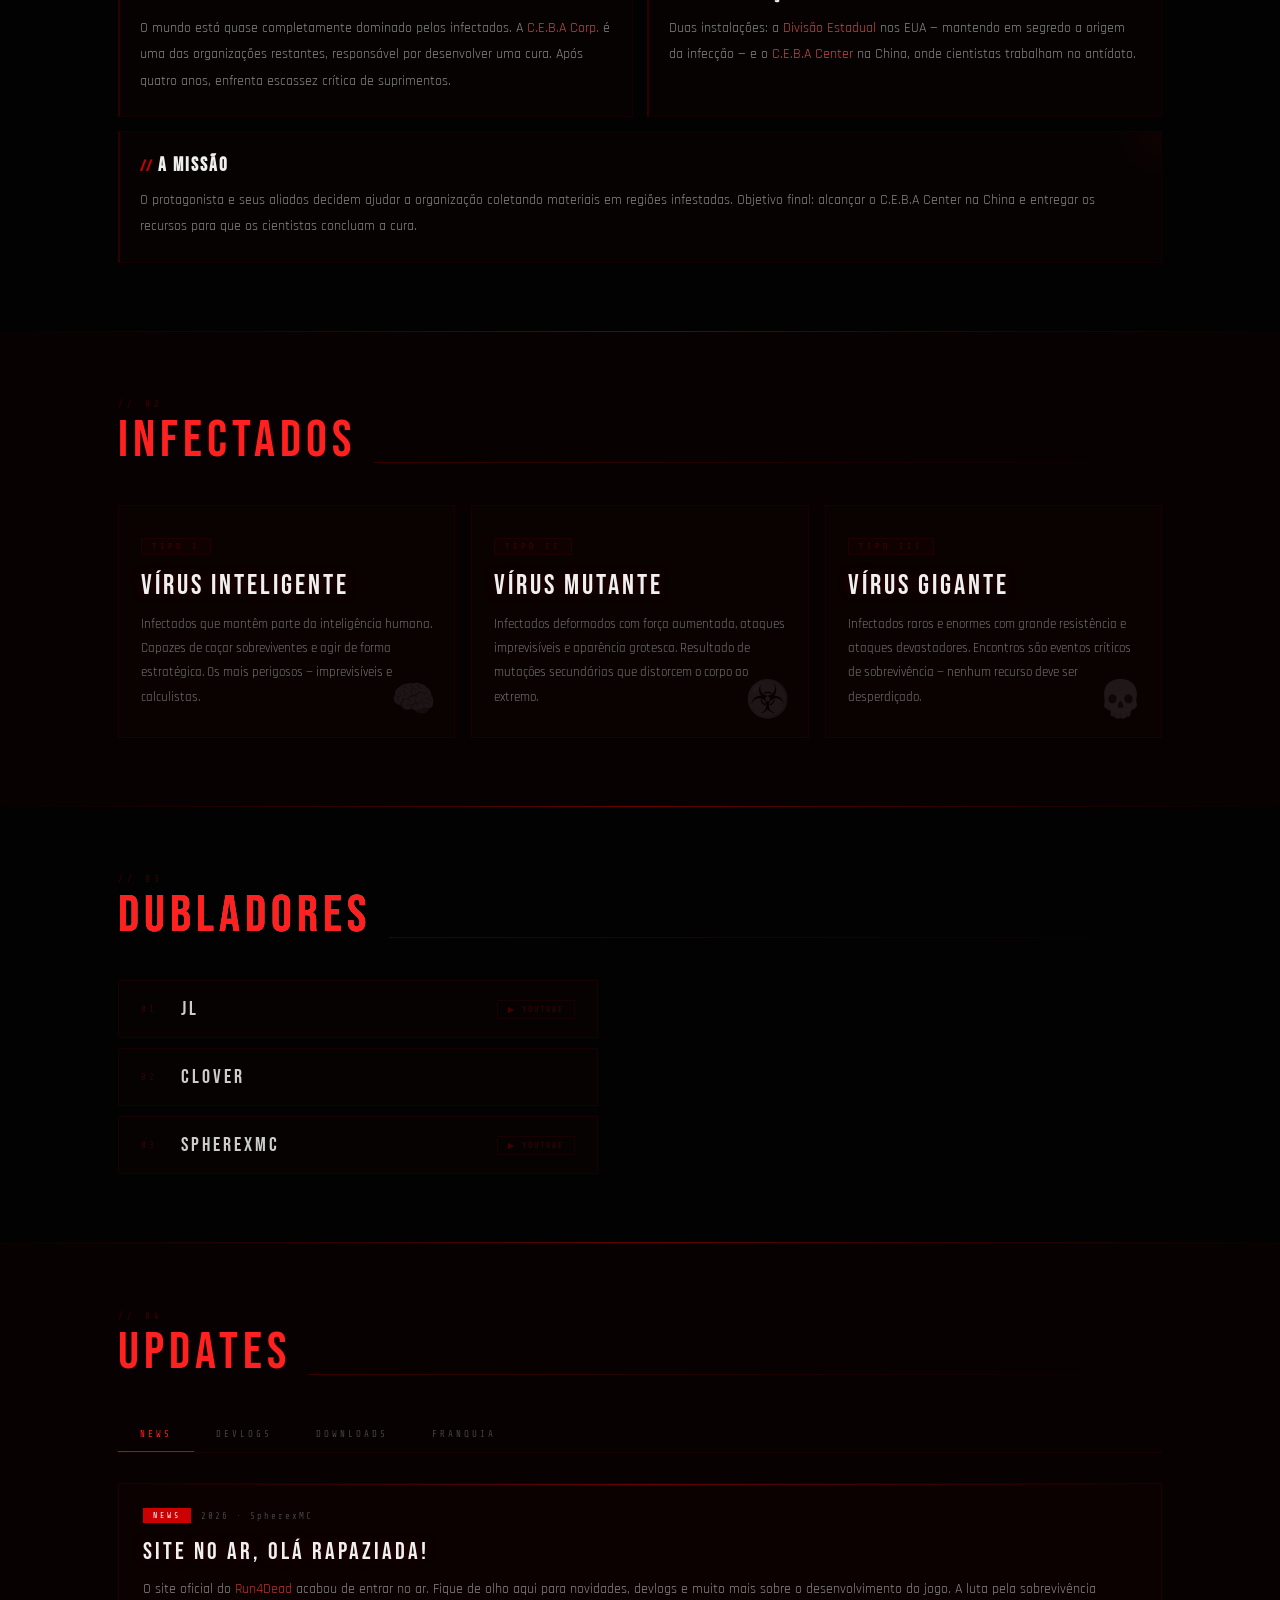
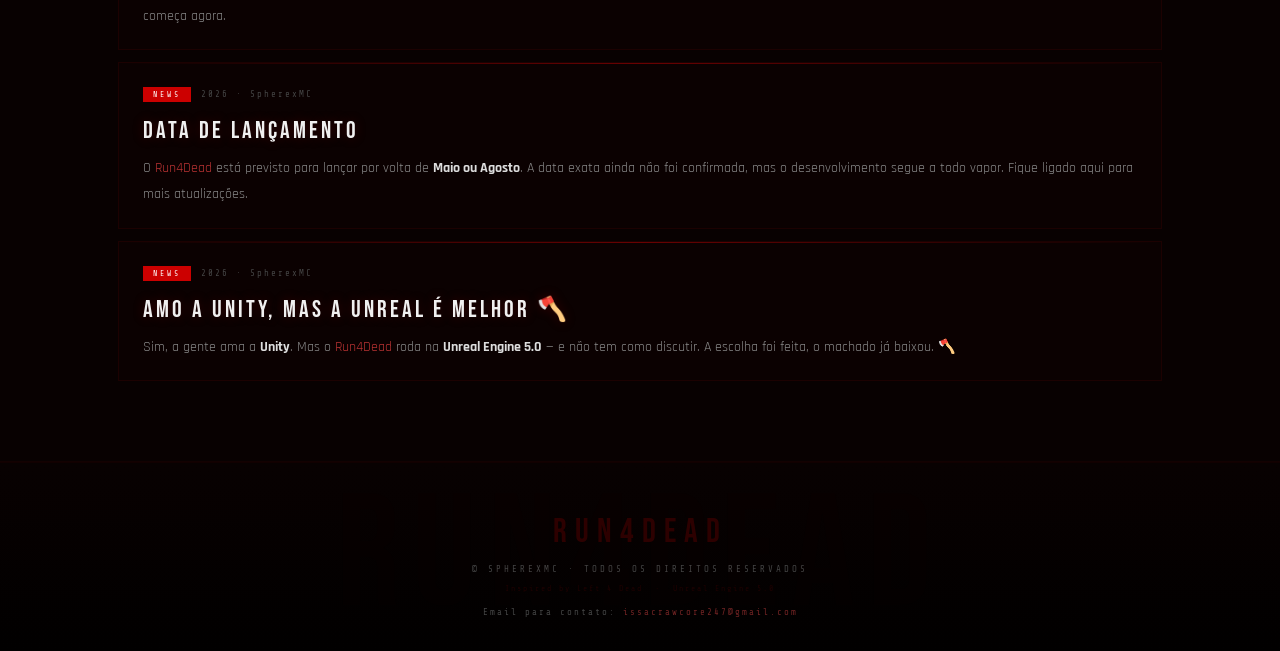
==== commit 76fabb20: "Rename run4dead.html to index.html" ====
--- a/index.html
+++ b/index.html
@@ -883,6 +883,7 @@
   <div class="foot-logo">Run4Dead</div>
   <div class="foot-text">© SpherexMC · Todos os direitos reservados</div>
   <div class="foot-sub">Inspired by Left 4 Dead &nbsp;·&nbsp; Unreal Engine 5.0</div>
+  <div style="margin-top:14px;font-family:var(--mono);font-size:9px;letter-spacing:2px;color:var(--dim);">Email para contato: <a href="mailto:issacrawcore247@gmail.com" style="color:rgba(160,50,50,.7);text-decoration:none;transition:color .2s;" onmouseover="this.style.color='#cc4444'" onmouseout="this.style.color='rgba(160,50,50,.7)'">issacrawcore247@gmail.com</a></div>
 </footer>
 
 <script>
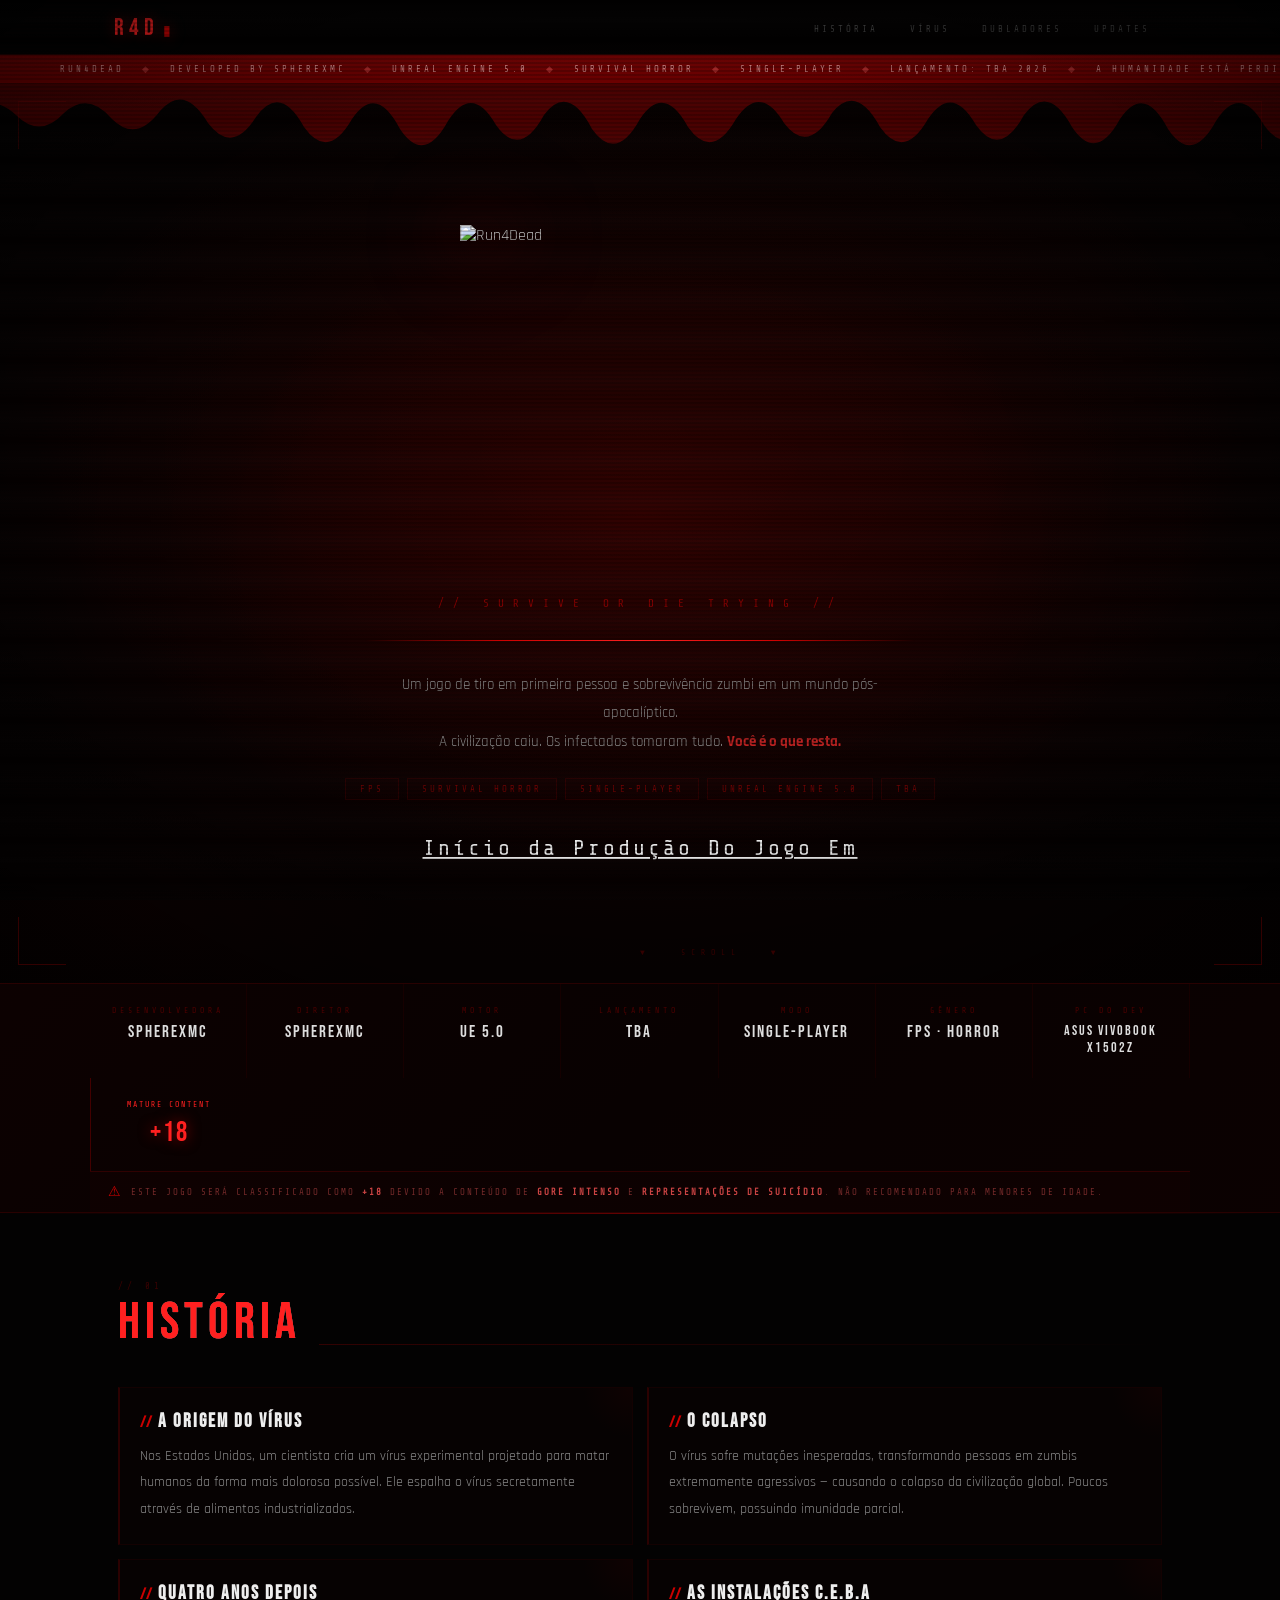
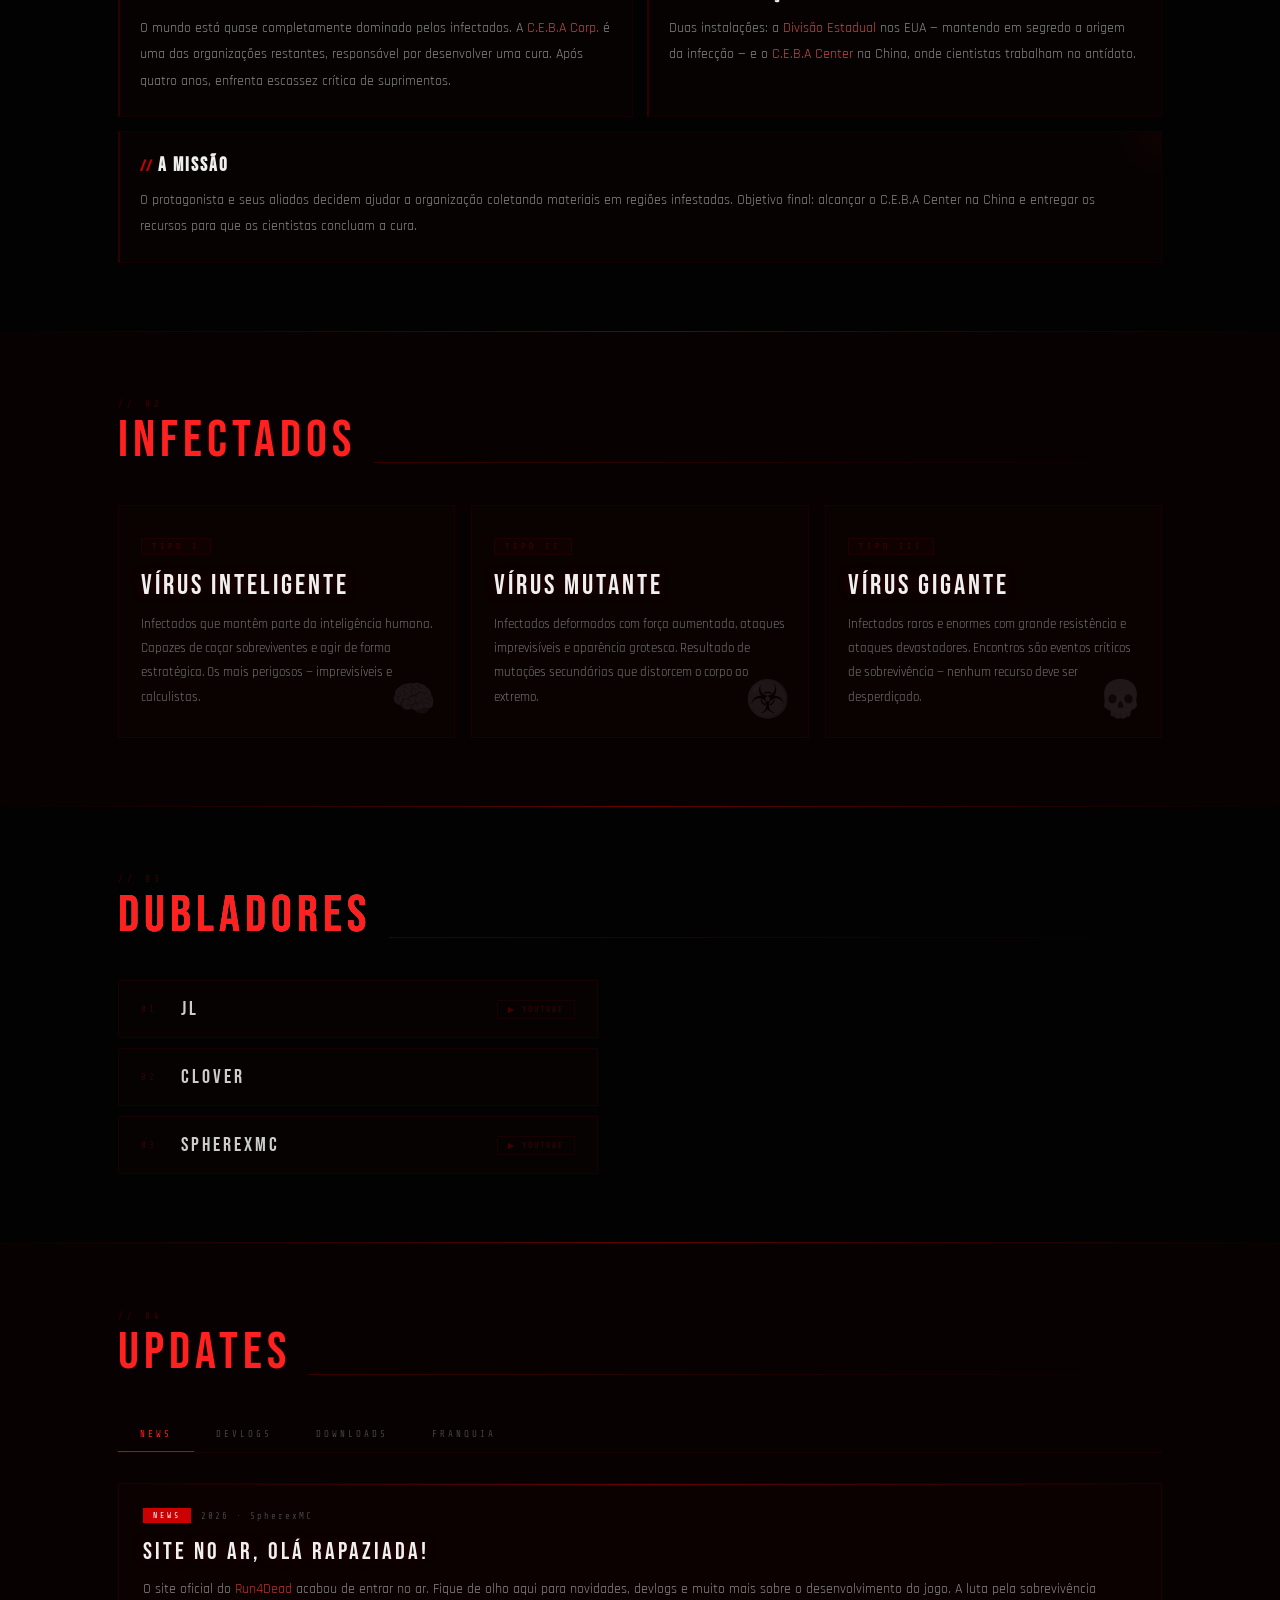
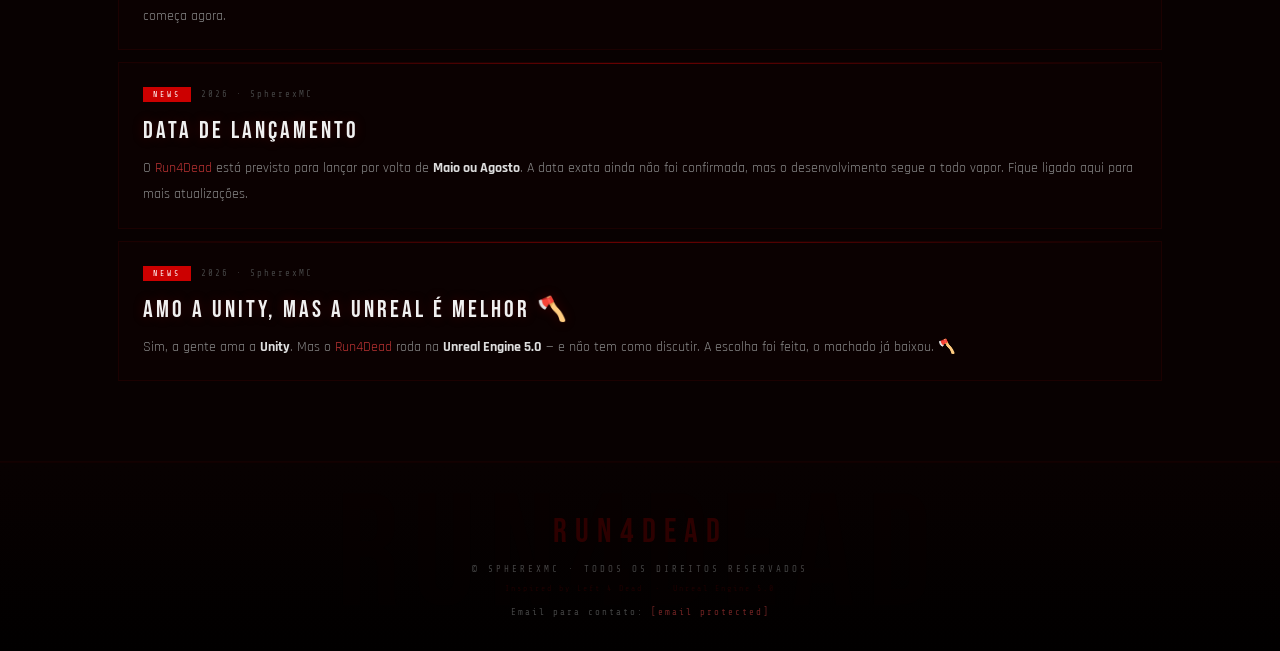
==== commit cecb2301: "Rename run4dead.html to index.html" ====
--- a/index.html
+++ b/index.html
@@ -3,6 +3,7 @@
 <head>
 <meta charset="UTF-8">
 <meta name="viewport" content="width=device-width, initial-scale=1.0">
+<meta name="google-site-verification" content="mzPEFmuNNnhoVZXdaq_Ig7Z8fTw08DZI4la-FRBGJWY" />
 <title>Run4Dead — Official Site</title>
 <link href="https://fonts.googleapis.com/css2?family=Share+Tech+Mono&family=Bebas+Neue&family=Rajdhani:wght@400;600;700&display=swap" rel="stylesheet">
 <style>
@@ -654,8 +655,8 @@
 <!-- TICKER -->
 <div class="ticker">
   <div class="ticker-inner">
-    <span class="ticker-text">Run4Dead <span class="ticker-sep">◆</span> Developed by SpherexMC <span class="ticker-sep">◆</span> Unreal Engine 5.0 <span class="ticker-sep">◆</span> First-Person Shooter <span class="ticker-sep">◆</span> Survival Horror <span class="ticker-sep">◆</span> Single-Player <span class="ticker-sep">◆</span> Lançamento: TBA 2026 <span class="ticker-sep">◆</span> A humanidade está perdida. Você ainda não.</span>
-    <span class="ticker-text">Run4Dead <span class="ticker-sep">◆</span> Developed by SpherexMC <span class="ticker-sep">◆</span> Unreal Engine 5.0 <span class="ticker-sep">◆</span> First-Person Shooter <span class="ticker-sep">◆</span> Survival Horror <span class="ticker-sep">◆</span> Single-Player <span class="ticker-sep">◆</span> Lançamento: TBA 2026 <span class="ticker-sep">◆</span> A humanidade está perdida. Você ainda não.</span>
+    <span class="ticker-text">Run4Dead <span class="ticker-sep">◆</span> Developed by SpherexMC <span class="ticker-sep">◆</span> Unreal Engine 5.0 <span class="ticker-sep">◆</span> Survival Horror <span class="ticker-sep">◆</span> Single-Player <span class="ticker-sep">◆</span> Lançamento: TBA 2026 <span class="ticker-sep">◆</span> A humanidade está perdida. Você ainda não.</span>
+    <span class="ticker-text">Run4Dead <span class="ticker-sep">◆</span> Developed by SpherexMC <span class="ticker-sep">◆</span> Unreal Engine 5.0 <span class="ticker-sep">◆</span> Survival Horror <span class="ticker-sep">◆</span> Single-Player <span class="ticker-sep">◆</span> Lançamento: TBA 2026 <span class="ticker-sep">◆</span> A humanidade está perdida. Você ainda não.</span>
   </div>
 </div>
 
@@ -706,7 +707,7 @@
 <div class="stats">
   <div class="stats-grid" style="grid-template-columns:repeat(7,1fr)">
     <div class="stat"><div class="stat-label">Desenvolvedora</div><div class="stat-value">SpherexMC</div></div>
-    <div class="stat"><div class="stat-label">Diretor</div><div class="stat-value">Spherex</div></div>
+    <div class="stat"><div class="stat-label">Diretor</div><div class="stat-value">SpherexMC</div></div>
     <div class="stat"><div class="stat-label">Motor</div><div class="stat-value">UE 5.0</div></div>
     <div class="stat"><div class="stat-label">Lançamento</div><div class="stat-value">TBA</div></div>
     <div class="stat"><div class="stat-label">Modo</div><div class="stat-value">Single-Player</div></div>
@@ -850,8 +851,6 @@
         <div class="post-body">Sim, a gente ama a <strong style="color:#ddd;">Unity</strong>. Mas o <span>Run4Dead</span> roda na <strong style="color:#ddd;">Unreal Engine 5.0</strong> — e não tem como discutir. A escolha foi feita, o machado já baixou. 🪓</div>
       </div>
     </div>
-
-    <!-- DEVLOGS -->
     <div id="tab-devlogs" class="tab-content">
       <div class="empty"><div class="empty-ico">⚙️</div><p>Nenhum devlog ainda</p><p style="margin-top:8px;font-size:8px;opacity:.4">Em breve...</p></div>
     </div>
@@ -883,10 +882,10 @@
   <div class="foot-logo">Run4Dead</div>
   <div class="foot-text">© SpherexMC · Todos os direitos reservados</div>
   <div class="foot-sub">Inspired by Left 4 Dead &nbsp;·&nbsp; Unreal Engine 5.0</div>
-  <div style="margin-top:14px;font-family:var(--mono);font-size:9px;letter-spacing:2px;color:var(--dim);">Email para contato: <a href="mailto:issacrawcore247@gmail.com" style="color:rgba(160,50,50,.7);text-decoration:none;transition:color .2s;" onmouseover="this.style.color='#cc4444'" onmouseout="this.style.color='rgba(160,50,50,.7)'">issacrawcore247@gmail.com</a></div>
+  <div style="margin-top:14px;font-family:var(--mono);font-size:9px;letter-spacing:2px;color:var(--dim);">Email para contato: <a href="/cdn-cgi/l/email-protection#91f8e2e2f0f2e3f0e6f2fee3f4a3a5a6d1f6fcf0f8fdbff2fefc" style="color:rgba(160,50,50,.7);text-decoration:none;transition:color .2s;" onmouseover="this.style.color='#cc4444'" onmouseout="this.style.color='rgba(160,50,50,.7)'"><span class="__cf_email__" data-cfemail="b2dbc1c1d3d1c0d3c5d1ddc0d7808685f2d5dfd3dbde9cd1dddf">[email&#160;protected]</span></a></div>
 </footer>
 
-<script>
+<script data-cfasync="false" src="/cdn-cgi/scripts/5c5dd728/cloudflare-static/email-decode.min.js"></script><script>
 /* nav */
 function toggleNav(){document.getElementById('nav').classList.toggle('open');}
 document.querySelectorAll('#nav a').forEach(a=>a.addEventListener('click',()=>document.getElementById('nav').classList.remove('open')));
@@ -963,11 +962,4 @@
 
 /* scroll reveal */
 const io=new IntersectionObserver(es=>es.forEach(e=>{if(e.isIntersecting){e.target.style.opacity='1';e.target.style.transform='translateY(0)';}}),{threshold:.08});
-document.querySelectorAll('.story-card,.virus-card,.cast-row,.stat').forEach((el,i)=>{
-  el.style.opacity='0';el.style.transform='translateY(16px)';
-  el.style.transition=`opacity .5s ease ${i*.06}s,transform .5s ease ${i*.06}s,border-color .3s,background .3s,box-shadow .3s,padding .28s`;
-  io.observe(el);
-});
-</script>
-</body>
-</html>
+document.querySelectorAll('.story-card,.virus-card,.cast-row,.stat').forEach((el,i)
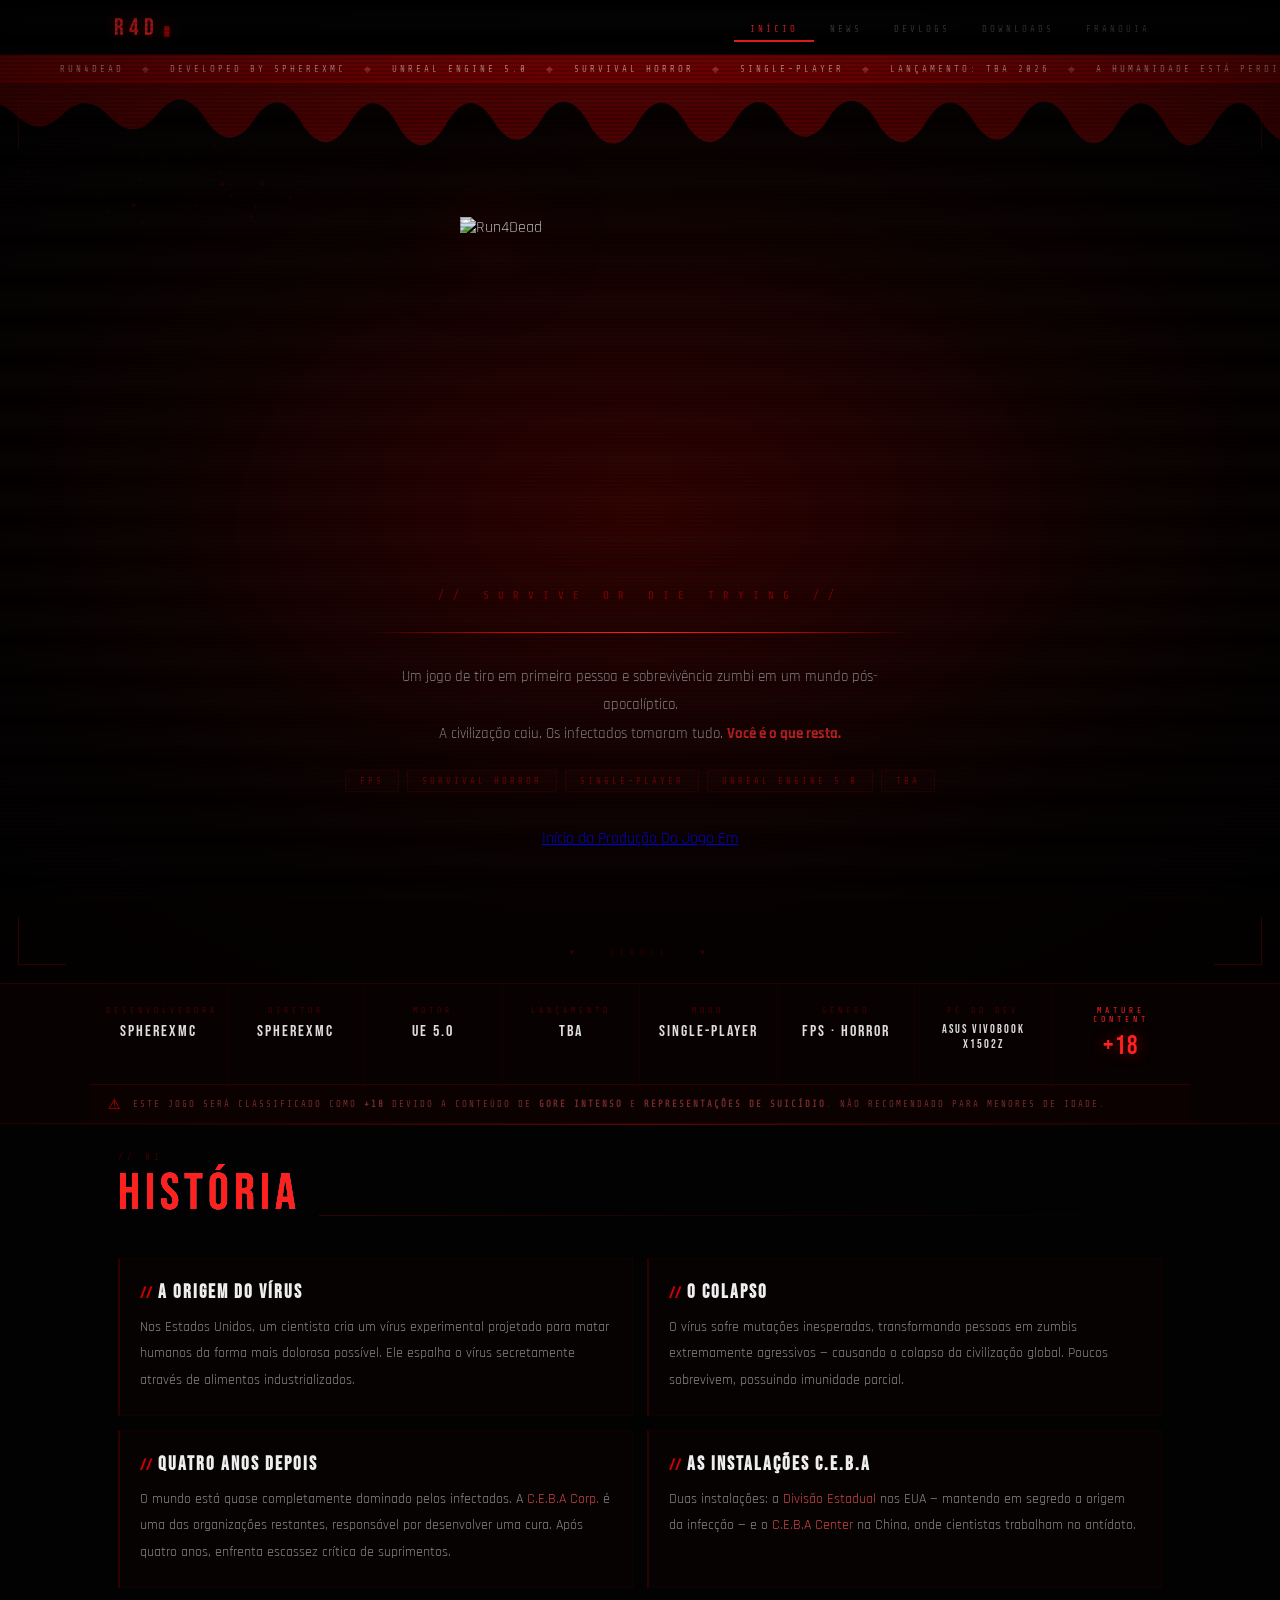
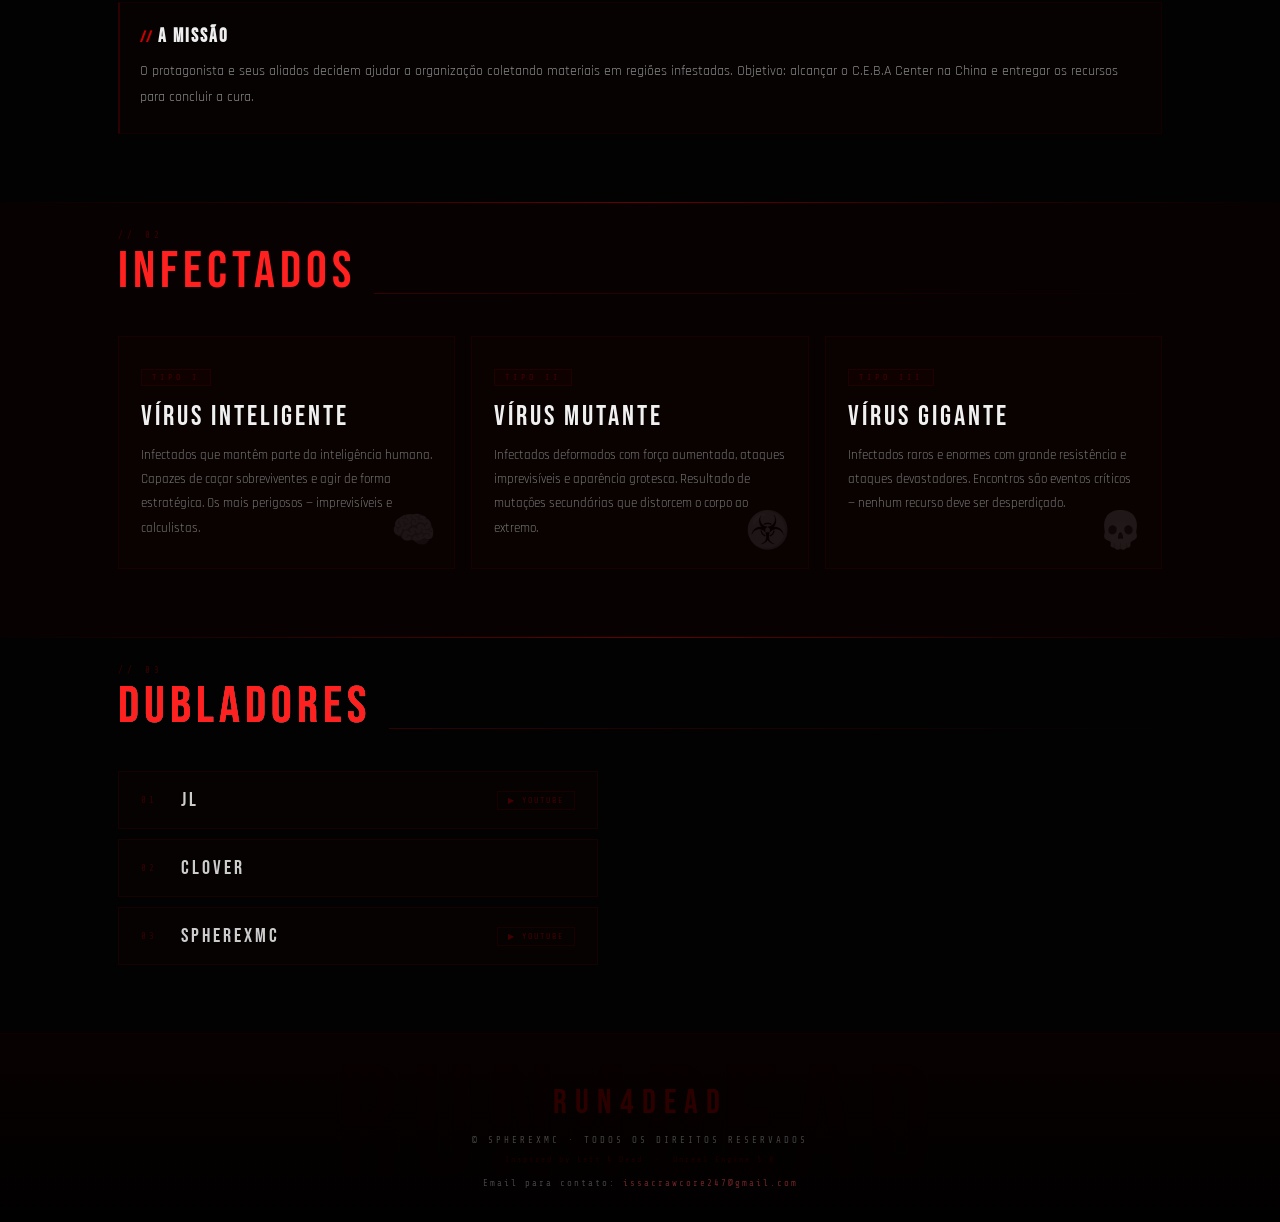
==== commit 0a188120: "Add files via upload" ====
--- a/index.html
+++ b/index.html
@@ -5,654 +5,47 @@
 <meta name="viewport" content="width=device-width, initial-scale=1.0">
 <meta name="google-site-verification" content="mzPEFmuNNnhoVZXdaq_Ig7Z8fTw08DZI4la-FRBGJWY" />
 <title>Run4Dead — Official Site</title>
-<link href="https://fonts.googleapis.com/css2?family=Share+Tech+Mono&family=Bebas+Neue&family=Rajdhani:wght@400;600;700&display=swap" rel="stylesheet">
+<link rel="stylesheet" href="style.css">
 <style>
-:root{
-  --red:#cc0000;--red-d:#6e0000;--red-b:#ff2020;
-  --bg:#030202;--bg2:#080101;--bg3:#0d0202;
-  --text:#bfbfbf;--dim:#444;
-  --mono:'Share Tech Mono',monospace;
-  --title:'Bebas Neue',sans-serif;
-  --body:'Rajdhani',sans-serif;
-  --crt-line:rgba(0,0,0,0.18);
-  --scan-speed:8s;
-}
-*{margin:0;padding:0;box-sizing:border-box;}
-html{scroll-behavior:smooth;}
-body{background:var(--bg);color:var(--text);font-family:var(--body);overflow-x:hidden;cursor:crosshair;}
-
-/* ═══════════════════════════════
-   CRT OVERLAY — scanlines + flicker
-   ═══════════════════════════════ */
-#crt{
-  position:fixed;inset:0;pointer-events:none;z-index:9000;
-  /* fine horizontal scanlines */
-  background:
-    repeating-linear-gradient(
-      to bottom,
-      transparent 0px,
-      transparent 2px,
-      var(--crt-line) 2px,
-      var(--crt-line) 4px
-    );
-}
-/* moving scanline beam */
-#crt::before{
-  content:'';position:absolute;inset:0;
-  background:linear-gradient(
-    to bottom,
-    transparent 0%,
-    rgba(255,255,255,0.012) 50%,
-    transparent 100%
-  );
-  background-size:100% 40px;
-  animation:scan var(--scan-speed) linear infinite;
-}
-/* vignette */
-#crt::after{
-  content:'';position:absolute;inset:0;
-  background:radial-gradient(ellipse at center,
-    transparent 55%,
-    rgba(0,0,0,0.55) 100%
-  );
-}
-/* phosphor glow tint */
-#phosphor{
-  position:fixed;inset:0;pointer-events:none;z-index:8999;
-  background:radial-gradient(ellipse at center,
-    rgba(255,50,0,0.025) 0%,
-    transparent 70%
-  );
-  mix-blend-mode:screen;
-}
-/* random screen flicker */
-#flicker{
-  position:fixed;inset:0;pointer-events:none;z-index:9001;
-  animation:screenflicker 7s infinite;
-  background:transparent;
-}
-@keyframes scan{
-  0%{background-position:0 0}
-  100%{background-position:0 100vh}
-}
-@keyframes screenflicker{
-  0%,100%{opacity:1}
-  88%{opacity:1}89%{opacity:.92}90%{opacity:1}
-  93%{opacity:.85}94%{opacity:1}
-  97%{opacity:.95}98%{opacity:1}
-}
-
-/* ═══════════════════════════════
-   ANIMATIONS
-   ═══════════════════════════════ */
-@keyframes glitch-1{
-  0%,82%,100%{clip-path:inset(0 0 100% 0);transform:translate(0)}
-  83%{clip-path:inset(5% 0 80% 0);transform:translate(-9px,0);color:#f00}
-  84%{clip-path:inset(65% 0 18% 0);transform:translate(9px,0);color:#0ff}
-  85%{clip-path:inset(28% 0 55% 0);transform:translate(-5px,0);color:#f00}
-  86%{clip-path:inset(80% 0 5% 0);transform:translate(7px,0);color:#0ff}
-  87%{clip-path:inset(12% 0 72% 0);transform:translate(-7px,0);color:#f00}
-  88%{clip-path:inset(45% 0 42% 0);transform:translate(3px,0);color:#0ff}
-  89%{clip-path:inset(92% 0 2% 0);transform:translate(-3px,0);color:#f00}
-  90%{clip-path:inset(38% 0 50% 0);transform:translate(0)}
-}
-@keyframes glitch-2{
-  0%,82%,100%{clip-path:inset(0 0 100% 0);transform:translate(0)}
-  83%{clip-path:inset(50% 0 32% 0);transform:translate(11px,1px)}
-  84%{clip-path:inset(10% 0 76% 0);transform:translate(-11px,-1px)}
-  85%{clip-path:inset(74% 0 14% 0);transform:translate(6px,0)}
-  86%{clip-path:inset(20% 0 66% 0);transform:translate(-6px,0)}
-  87%{clip-path:inset(40% 0 48% 0);transform:translate(4px,0)}
-  88%{clip-path:inset(60% 0 22% 0);transform:translate(-4px,0)}
-  89%{clip-path:inset(3% 0 90% 0);transform:translate(2px,0)}
-  90%{clip-path:inset(85% 0 8% 0);transform:translate(0)}
-}
-@keyframes fadein{from{opacity:0;transform:translateY(20px)}to{opacity:1;transform:translateY(0)}}
-@keyframes pulse{0%,100%{opacity:.5;box-shadow:0 0 6px var(--red)}50%{opacity:1;box-shadow:0 0 28px var(--red-b),0 0 56px var(--red)}}
-@keyframes bglow{0%,100%{border-color:rgba(100,0,0,.15)}50%{border-color:rgba(180,0,0,.5)}}
-@keyframes rgbpulse{0%,100%{text-shadow:0 0 25px rgba(200,0,0,.4)}50%{text-shadow:-2px 0 rgba(255,0,0,.5),2px 0 rgba(0,255,255,.25),0 0 25px rgba(200,0,0,.4)}}
-@keyframes borderrun{
-  0%{background-position:0% 0%,100% 0%,100% 100%,0% 100%}
-  100%{background-position:100% 0%,100% 100%,0% 100%,0% 0%}
-}
-@keyframes marquee{0%{transform:translateX(0)}100%{transform:translateX(-50%)}}
-@keyframes blink{0%,100%{opacity:1}50%{opacity:0}}
-
-/* ═══════════════════════════════
-   NAV
-   ═══════════════════════════════ */
-nav{
-  position:sticky;top:0;z-index:500;
-  background:rgba(3,2,2,.96);
-  border-bottom:1px solid rgba(120,0,0,.35);
-  backdrop-filter:blur(16px);
-}
-.nav-inner{
-  max-width:1100px;margin:0 auto;
-  display:flex;align-items:center;justify-content:space-between;
-  height:54px;padding:0 24px;
-}
-.nav-logo{
-  font-family:var(--title);font-size:24px;
-  color:var(--red-b);text-decoration:none;
-  letter-spacing:5px;
-  text-shadow:0 0 14px rgba(200,0,0,.5);
-  position:relative;
-}
-.nav-logo::after{
-  content:'▮';font-size:14px;margin-left:4px;
-  animation:blink 1s infinite;color:var(--red);
-}
-.nav-links{display:flex;gap:0;list-style:none;}
-.nav-links a{
-  color:var(--dim);text-decoration:none;
-  font-family:var(--mono);font-size:9px;
-  letter-spacing:3px;text-transform:uppercase;
-  padding:8px 16px;position:relative;
-  transition:color .2s;
-}
-.nav-links a::after{
-  content:'';position:absolute;bottom:0;left:50%;right:50%;
-  height:2px;background:var(--red-b);
-  transition:left .2s,right .2s;
-}
-.nav-links a:hover{color:var(--red-b);}
-.nav-links a:hover::after{left:0;right:0;}
-.hamburger{display:none;flex-direction:column;gap:5px;cursor:pointer;padding:5px;}
-.hamburger span{width:22px;height:1px;background:var(--red);transition:all .3s;display:block;}
-
-/* ═══════════════════════════════
-   TICKER
-   ═══════════════════════════════ */
-.ticker{
-  background:var(--red-d);
-  border-bottom:1px solid rgba(200,0,0,.3);
-  overflow:hidden;height:28px;
-  display:flex;align-items:center;
-}
-.ticker-inner{
-  display:flex;white-space:nowrap;
-  animation:marquee 22s linear infinite;
-}
-.ticker-text{
-  font-family:var(--mono);font-size:9px;
-  letter-spacing:3px;color:rgba(255,200,200,.7);
-  padding:0 60px;text-transform:uppercase;
-}
-.ticker-sep{color:rgba(255,100,100,.4);padding:0 10px;}
-
-/* ═══════════════════════════════
-   HERO
-   ═══════════════════════════════ */
-.hero{
-  min-height:100vh;
-  display:flex;flex-direction:column;
-  align-items:center;justify-content:center;
-  position:relative;overflow:hidden;
-  padding:100px 24px 80px;
-  background:
-    radial-gradient(ellipse 80% 65% at 50% 48%,rgba(130,0,0,.3) 0%,rgba(70,0,0,.12) 45%,transparent 70%),
-    radial-gradient(ellipse 35% 25% at 10% 90%,rgba(70,0,0,.12) 0%,transparent 60%),
-    var(--bg2);
-  height:auto;
-}
-.hero-vignette{
-  position:absolute;inset:0;
-  background:radial-gradient(ellipse at center,transparent 38%,rgba(0,0,0,.75) 100%);
-  pointer-events:none;z-index:1;
-}
-/* blood drips */
-.hero-drips{
-  position:absolute;top:0;left:0;right:0;height:100px;
-  background:url("data:image/svg+xml,%3Csvg xmlns='http://www.w3.org/2000/svg' viewBox='0 0 1440 100'%3E%3Cpath d='M0,0 L0,28 Q24,46 48,28 Q72,10 96,32 Q120,56 144,30 Q168,8 192,36 Q216,60 240,28 Q264,0 288,40 Q312,72 336,34 Q360,0 384,44 Q408,78 432,36 Q456,0 480,46 Q504,82 528,38 Q552,0 576,42 Q600,76 624,32 Q648,0 672,46 Q696,80 720,36 Q744,0 768,44 Q792,78 816,36 Q840,0 864,40 Q888,72 912,30 Q936,0 960,44 Q984,78 1008,36 Q1032,0 1056,42 Q1080,76 1104,32 Q1128,0 1152,44 Q1176,80 1200,36 Q1224,0 1248,46 Q1272,82 1296,38 Q1320,0 1344,42 Q1368,76 1392,34 Q1416,0 1440,38 L1440,0 Z' fill='%235a0000'/%3E%3C/svg%3E") center/cover no-repeat;
-  z-index:2;opacity:.8;
-}
+.hero{min-height:100vh;display:flex;flex-direction:column;align-items:center;justify-content:center;position:relative;overflow:hidden;padding:80px 24px;background:radial-gradient(ellipse 80% 65% at 50% 48%,rgba(130,0,0,.3) 0%,rgba(70,0,0,.12) 45%,transparent 70%),var(--bg2);}
+.hero-vignette{position:absolute;inset:0;background:radial-gradient(ellipse at center,transparent 38%,rgba(0,0,0,.75) 100%);pointer-events:none;z-index:1;}
+.hero-drips{position:absolute;top:0;left:0;right:0;height:100px;background:url("data:image/svg+xml,%3Csvg xmlns='http://www.w3.org/2000/svg' viewBox='0 0 1440 100'%3E%3Cpath d='M0,0 L0,28 Q24,46 48,28 Q72,10 96,32 Q120,56 144,30 Q168,8 192,36 Q216,60 240,28 Q264,0 288,40 Q312,72 336,34 Q360,0 384,44 Q408,78 432,36 Q456,0 480,46 Q504,82 528,38 Q552,0 576,42 Q600,76 624,32 Q648,0 672,46 Q696,80 720,36 Q744,0 768,44 Q792,78 816,36 Q840,0 864,40 Q888,72 912,30 Q936,0 960,44 Q984,78 1008,36 Q1032,0 1056,42 Q1080,76 1104,32 Q1128,0 1152,44 Q1176,80 1200,36 Q1224,0 1248,46 Q1272,82 1296,38 Q1320,0 1344,42 Q1368,76 1392,34 Q1416,0 1440,38 L1440,0 Z' fill='%235a0000'/%3E%3C/svg%3E") center/cover no-repeat;z-index:2;opacity:.8;}
 #particles{position:absolute;inset:0;z-index:0;pointer-events:none;}
-.logo-wrap{
-  position:relative;z-index:3;
-  display:flex;flex-direction:column;align-items:center;
-  animation:fadein .8s ease both;
-}
-.logo-img{
-  max-width:min(72vw,360px);height:auto;display:block;
-  filter:drop-shadow(0 0 36px rgba(200,0,0,.85)) drop-shadow(0 0 72px rgba(200,0,0,.3));
-  transition:filter .1s,transform .1s;
-}
-.logo-sub{
-  font-family:var(--mono);
-  font-size:clamp(8px,1.8vw,11px);
-  color:rgba(180,0,0,.7);letter-spacing:9px;
-  text-transform:uppercase;margin-top:12px;
-}
-.hero-line{
-  width:min(550px,88vw);height:1px;
-  background:linear-gradient(90deg,transparent,var(--red),var(--red-b),var(--red),transparent);
-  margin:30px auto;z-index:3;position:relative;
-  animation:pulse 2.2s infinite;
-}
-.hero-desc{
-  max-width:520px;text-align:center;
-  font-size:clamp(13px,2.5vw,15px);
-  line-height:1.9;color:#888;
-  z-index:3;position:relative;
-  animation:fadein .8s ease .5s both;
-  padding:0 12px;
-}
+.logo-wrap{position:relative;z-index:3;display:flex;flex-direction:column;align-items:center;animation:fadein .8s ease both;}
+.logo-img{max-width:min(72vw,360px);height:auto;display:block;filter:drop-shadow(0 0 36px rgba(200,0,0,.85)) drop-shadow(0 0 72px rgba(200,0,0,.3));}
+.logo-sub{font-family:var(--mono);font-size:clamp(8px,1.8vw,11px);color:rgba(180,0,0,.7);letter-spacing:9px;text-transform:uppercase;margin-top:12px;}
+.hero-line{width:min(550px,88vw);height:1px;background:linear-gradient(90deg,transparent,var(--red),var(--red-b),var(--red),transparent);margin:30px auto;z-index:3;position:relative;animation:pulse 2.2s infinite;}
+.hero-desc{max-width:520px;text-align:center;font-size:clamp(13px,2.5vw,15px);line-height:1.9;color:#888;z-index:3;position:relative;animation:fadein .8s ease .5s both;padding:0 12px;}
 .hero-desc strong{color:#bb2020;}
-.hero-tags{
-  display:flex;gap:8px;flex-wrap:wrap;
-  justify-content:center;margin-top:22px;
-  z-index:3;position:relative;
-  animation:fadein .8s ease .7s both;
-}
-.tag{
-  font-family:var(--mono);font-size:9px;
-  letter-spacing:3px;text-transform:uppercase;
-  color:rgba(150,0,0,.7);
-  border:1px solid rgba(100,0,0,.3);
-  padding:5px 14px;background:rgba(60,0,0,.1);
-  transition:all .2s;cursor:default;
-}
-.tag:hover{
-  color:#ff4444;border-color:var(--red);
-  background:rgba(100,0,0,.2);
-  box-shadow:0 0 12px rgba(200,0,0,.2);
-}
-.timer-wrap{
-  margin-top:36px;z-index:3;position:relative;
-  animation:fadein .8s ease .9s both;
-  text-align:center;
-}
-/* força o label do countdown a aparecer grande e branco */
-.timer-wrap .countdown-timer{
-  font-size:clamp(16px,4vw,22px) !important;
-  color:#ffffff !important;
-  font-family:var(--mono) !important;
-  letter-spacing:3px !important;
-}
-/* zera padding/margin extras que o widget injeta */
-.timer-wrap > *{margin-bottom:0 !important;}
-.lw-countdown-wrap,
-[class^="lw-"],[class*=" lw-"]{
-  margin-bottom:0 !important;
-  padding-bottom:0 !important;
-}
-/* texto do label branco e legível */
-.lw-countdown-label,
-.lw-countdown-title,
-.lw-cd-label,
-.lw-cd-title{
-  font-size:clamp(15px,3.5vw,20px) !important;
-  color:#ffffff !important;
-  font-family:var(--mono) !important;
-  letter-spacing:3px !important;
-  margin-bottom:12px !important;
-}
-/* dígitos maiores */
-.lw-countdown-digit,
-.lw-cd-digit{
-  color:#ffffff !important;
-  font-size:clamp(28px,6vw,40px) !important;
-}
-.scroll-hint{
-  position:absolute;bottom:26px;left:50%;transform:translateX(-50%);
-  font-family:var(--mono);font-size:8px;letter-spacing:6px;
-  color:rgba(100,0,0,.5);z-index:3;
-  animation:fadein .8s ease 1.4s both;
-}
-/* corner brackets */
+.hero-tags{display:flex;gap:8px;flex-wrap:wrap;justify-content:center;margin-top:22px;z-index:3;position:relative;animation:fadein .8s ease .7s both;}
+.tag{font-family:var(--mono);font-size:9px;letter-spacing:3px;text-transform:uppercase;color:rgba(150,0,0,.7);border:1px solid rgba(100,0,0,.3);padding:5px 14px;background:rgba(60,0,0,.1);transition:all .2s;cursor:default;}
+.tag:hover{color:#ff4444;border-color:var(--red);background:rgba(100,0,0,.2);}
+.timer-wrap{margin-top:36px;z-index:3;position:relative;text-align:center;}
+.scroll-hint{position:absolute;bottom:26px;left:50%;transform:translateX(-50%);font-family:var(--mono);font-size:8px;letter-spacing:6px;color:rgba(100,0,0,.5);z-index:3;}
 .corner{position:absolute;width:48px;height:48px;border-color:rgba(120,0,0,.4);border-style:solid;z-index:3;}
 .corner.tl{top:18px;left:18px;border-width:1px 0 0 1px;}
 .corner.tr{top:18px;right:18px;border-width:1px 1px 0 0;}
 .corner.bl{bottom:18px;left:18px;border-width:0 0 1px 1px;}
 .corner.br{bottom:18px;right:18px;border-width:0 1px 1px 0;}
-
-/* ═══════════════════════════════
-   STATS BAR
-   ═══════════════════════════════ */
-.stats{
-  background:var(--bg2);
-  border-top:1px solid rgba(100,0,0,.35);
-  border-bottom:1px solid rgba(100,0,0,.35);
-  position:relative;overflow:hidden;
-}
-.stats::before{
-  content:'';position:absolute;inset:0;
-  background:linear-gradient(135deg,rgba(80,0,0,.06),transparent 50%,rgba(80,0,0,.04));
-}
-.stats-grid{
-  display:grid;
-  grid-template-columns:repeat(6,1fr);
-  max-width:1100px;margin:0 auto;
-}
-.stat{
-  padding:22px 16px;text-align:center;
-  border-right:1px solid rgba(80,0,0,.18);
-  position:relative;overflow:hidden;
-  transition:background .25s;
-}
-.stat:last-child{border-right:none;}
-.stat::after{
-  content:'';position:absolute;
-  bottom:0;left:50%;transform:translateX(-50%);
-  width:0;height:1px;background:var(--red);
-  transition:width .3s;
-}
-.stat:hover{background:rgba(70,0,0,.1);}
-.stat:hover::after{width:70%;}
-.stat-label{
-  font-family:var(--mono);font-size:8px;
-  letter-spacing:4px;color:rgba(120,0,0,.6);
-  text-transform:uppercase;margin-bottom:7px;
-}
-.stat-value{
-  font-family:var(--title);font-size:clamp(13px,2.5vw,17px);
-  color:#ddd;letter-spacing:2px;
-}
-
-/* ═══════════════════════════════
-   SECTIONS
-   ═══════════════════════════════ */
-.sec{max-width:1100px;margin:0 auto;padding:68px 28px;}
-.sec-head{display:flex;align-items:flex-end;gap:18px;margin-bottom:38px;}
-.sec-meta{line-height:1;}
-.sec-num{
-  font-family:var(--mono);font-size:9px;
-  color:rgba(120,0,0,.45);letter-spacing:4px;
-  margin-bottom:6px;
-}
-.sec-title{
-  font-family:var(--title);
-  font-size:clamp(30px,6.5vw,52px);
-  color:var(--red-b);letter-spacing:5px;line-height:1;
-  position:relative;display:inline-block;
-  animation:rgbpulse 4s infinite;
-}
-.sec-title::before,.sec-title::after{
-  content:attr(data-t);
-  position:absolute;top:0;left:0;width:100%;height:100%;
-}
-.sec-title::before{animation:glitch-1 5s infinite steps(1);color:#f00;z-index:-1;}
-.sec-title::after{animation:glitch-2 5s infinite steps(1) .15s;color:#0ff;z-index:-2;}
-.sec-rule{flex:1;height:1px;background:linear-gradient(90deg,rgba(120,0,0,.4),transparent);margin-bottom:4px;}
-.blood-sep{height:1px;background:linear-gradient(90deg,transparent,rgba(120,0,0,.35),rgba(200,0,0,.5),rgba(120,0,0,.35),transparent);}
-
-/* ═══════════════════════════════
-   STORY GRID
-   ═══════════════════════════════ */
-.story-grid{display:grid;grid-template-columns:1fr 1fr;gap:14px;}
-.story-card{
-  background:rgba(50,0,0,.07);
-  border:1px solid rgba(80,0,0,.18);
-  border-left:2px solid rgba(100,0,0,.4);
-  padding:22px 20px;
-  position:relative;overflow:hidden;
-  transition:all .3s;
-  animation:bglow 5s infinite;
-}
-.story-card:nth-child(2){animation-delay:1s;}
-.story-card:nth-child(3){animation-delay:2s;}
-.story-card:nth-child(4){animation-delay:3s;}
-.story-card:nth-child(5){grid-column:1/-1;}
-.story-card::before{
-  content:'';position:absolute;top:0;right:0;
-  width:50px;height:50px;
-  background:radial-gradient(circle at top right,rgba(80,0,0,.12),transparent 70%);
-}
-.story-card:hover{
-  border-left-color:var(--red-b);
-  background:rgba(70,0,0,.14);
-  transform:translateY(-2px);
-  box-shadow:0 6px 28px rgba(80,0,0,.14);
-}
-.story-card h3{
-  font-family:var(--title);
-  font-size:clamp(15px,2.8vw,19px);
-  color:#eee;letter-spacing:2px;
-  margin-bottom:10px;
-}
-.story-card h3::before{content:'// ';color:var(--red);font-size:.8em;}
-.story-card p{
-  font-size:clamp(12px,2.3vw,14px);
-  color:#888;line-height:1.88;
-}
-.story-card p span{color:#cc4444;}
-
-/* ═══════════════════════════════
-   VIRUS CARDS
-   ═══════════════════════════════ */
-.virus-grid{display:grid;grid-template-columns:repeat(3,1fr);gap:16px;}
-.virus-card{
-  background:rgba(40,0,0,.09);
-  border:1px solid rgba(80,0,0,.2);
-  padding:28px 22px;
-  position:relative;overflow:hidden;
-  transition:all .35s;cursor:default;
-}
-.virus-card::before{
-  content:'';position:absolute;top:0;left:0;right:0;
-  height:2px;
-  background:linear-gradient(90deg,transparent,var(--red),transparent);
-  transform:scaleX(0);transition:transform .4s;
-}
-.virus-card::after{
-  content:'';position:absolute;
-  bottom:14px;right:18px;
-  font-size:38px;opacity:.08;
-}
-.virus-card:hover{
-  border-color:rgba(180,0,0,.45);
-  background:rgba(70,0,0,.18);
-  transform:translateY(-4px);
-  box-shadow:0 10px 36px rgba(120,0,0,.18);
-}
-.virus-card:hover::before{transform:scaleX(1);}
-.virus-type{
-  font-family:var(--mono);font-size:8px;
-  letter-spacing:4px;color:rgba(120,0,0,.55);
-  border:1px solid rgba(80,0,0,.25);
-  display:inline-block;padding:3px 10px;
-  margin-bottom:14px;background:rgba(50,0,0,.15);
-  text-transform:uppercase;
-}
-.virus-name{
-  font-family:var(--title);font-size:clamp(20px,3.5vw,28px);
-  color:#f0f0f0;letter-spacing:3px;margin-bottom:10px;
-  text-shadow:0 0 12px rgba(180,0,0,.25);
-}
-.virus-desc{font-size:clamp(11px,2vw,13px);color:#777;line-height:1.88;}
-.virus-emoji{position:absolute;bottom:14px;right:18px;font-size:36px;opacity:.1;filter:grayscale(1);}
-
-/* ═══════════════════════════════
-   CAST
-   ═══════════════════════════════ */
-.cast-list{display:flex;flex-direction:column;gap:10px;max-width:480px;}
-.cast-row{
-  display:flex;align-items:center;gap:18px;
-  border:1px solid rgba(80,0,0,.22);
-  padding:16px 22px;
-  background:rgba(40,0,0,.09);
-  transition:all .28s;position:relative;overflow:hidden;
-}
-.cast-row::before{
-  content:'';position:absolute;
-  left:0;top:0;bottom:0;width:0;
-  background:var(--red-b);transition:width .28s;
-}
-.cast-row:hover::before{width:2px;}
-.cast-row:hover{
-  border-color:rgba(180,0,0,.45);
-  background:rgba(70,0,0,.18);
-  padding-left:26px;
-}
-.cast-n{
-  font-family:var(--mono);font-size:9px;
-  letter-spacing:3px;color:rgba(120,0,0,.4);
-  min-width:22px;
-}
-.cast-name{
-  font-family:var(--title);font-size:20px;
-  letter-spacing:3px;color:#ccc;flex:1;
-}
-.cast-link{
-  font-family:var(--title);font-size:20px;
-  letter-spacing:3px;color:#ccc;
-  text-decoration:none;flex:1;transition:color .2s;
-}
-.cast-link:hover{color:var(--red-b);text-shadow:0 0 8px rgba(200,0,0,.4);}
-.yt-btn{
-  font-family:var(--mono);font-size:8px;
-  letter-spacing:2px;color:rgba(120,0,0,.55);
-  border:1px solid rgba(80,0,0,.28);
-  padding:4px 10px;text-transform:uppercase;
-  text-decoration:none;transition:all .2s;white-space:nowrap;
-}
-.yt-btn:hover{border-color:var(--red);color:var(--red-b);background:rgba(80,0,0,.15);}
-
-/* ═══════════════════════════════
-   UPDATES / TABS
-   ═══════════════════════════════ */
-.updates-bg{background:var(--bg2);border-top:1px solid rgba(80,0,0,.15);border-bottom:1px solid rgba(80,0,0,.15);}
-.tabs-bar{
-  display:flex;
-  border-bottom:1px solid rgba(80,0,0,.22);
-  margin-bottom:30px;overflow-x:auto;
-}
-.tab-btn{
-  background:none;border:none;
-  border-bottom:2px solid transparent;
-  color:var(--dim);
-  font-family:var(--mono);font-size:9px;
-  letter-spacing:3px;text-transform:uppercase;
-  padding:12px 22px;cursor:pointer;
-  transition:all .2s;margin-bottom:-1px;
-  white-space:nowrap;
-}
-.tab-btn:hover{color:rgba(200,100,100,.7);}
-.tab-btn.active{color:var(--red-b);border-bottom-color:var(--red);}
-.tab-content{display:none;}.tab-content.active{display:block;}
-
-/* post card */
-.post{
-  border:1px solid rgba(80,0,0,.25);
-  background:rgba(50,0,0,.08);
-  padding:24px 24px 20px;
-  position:relative;overflow:hidden;
-  transition:border-color .25s,background .25s;
-  margin-bottom:12px;
-}
-.post::before{
-  content:'';position:absolute;
-  top:0;left:0;right:0;height:1px;
-  background:linear-gradient(90deg,transparent,rgba(200,0,0,.5),transparent);
-}
-.post:hover{border-color:rgba(180,0,0,.4);background:rgba(70,0,0,.15);}
-.post-meta{display:flex;align-items:center;gap:10px;margin-bottom:14px;flex-wrap:wrap;}
-.post-badge{
-  background:var(--red);color:#fff;
-  font-family:var(--mono);font-size:8px;
-  letter-spacing:3px;padding:3px 10px;
-  text-transform:uppercase;
-}
-.post-date{font-family:var(--mono);font-size:9px;color:var(--dim);letter-spacing:2px;}
-.post-title{
-  font-family:var(--title);
-  font-size:clamp(18px,3.5vw,24px);
-  color:#f0f0f0;letter-spacing:3px;
-  margin-bottom:10px;
-  text-shadow:0 0 12px rgba(180,0,0,.25);
-}
-.post-body{font-size:clamp(12px,2.3vw,14px);color:#888;line-height:1.88;}
-.post-body span{color:#bb3333;}
-
-/* empty */
-.empty{
-  text-align:center;padding:60px 20px;
-  border:1px dashed rgba(80,0,0,.2);
-  color:var(--dim);
-}
-.empty-ico{font-size:34px;margin-bottom:14px;opacity:.25;}
-.empty p{font-family:var(--mono);font-size:10px;letter-spacing:3px;text-transform:uppercase;}
-
-/* downloads */
-.dl-warn{
-  display:flex;align-items:center;gap:12px;
-  border:1px solid rgba(120,0,0,.3);
-  background:rgba(70,0,0,.1);
-  padding:13px 18px;margin-bottom:18px;
-}
-.dl-warn span{font-family:var(--mono);font-size:10px;letter-spacing:2px;color:#777;}
-.dl-warn strong{color:#ccc;}
-
-/* ═══════════════════════════════
-   FOOTER
-   ═══════════════════════════════ */
-footer{
-  border-top:1px solid rgba(80,0,0,.2);
-  padding:48px 24px 34px;
-  text-align:center;
-  background:linear-gradient(180deg,var(--bg2),#010000);
-  position:relative;overflow:hidden;
-}
-footer::before{
-  content:'RUN4DEAD';
-  position:absolute;
-  font-family:var(--title);
-  font-size:clamp(70px,16vw,160px);
-  color:rgba(80,0,0,.025);
-  top:50%;left:50%;transform:translate(-50%,-50%);
-  letter-spacing:12px;pointer-events:none;white-space:nowrap;
-}
-.foot-logo{font-family:var(--title);font-size:34px;color:rgba(120,0,0,.35);letter-spacing:8px;margin-bottom:12px;}
-.foot-text{font-family:var(--mono);font-size:9px;letter-spacing:3px;color:var(--dim);text-transform:uppercase;}
-.foot-sub{margin-top:10px;font-family:var(--mono);font-size:8px;color:rgba(70,0,0,.4);letter-spacing:2px;}
-
-/* ═══════════════════════════════
-   RESPONSIVE
-   ═══════════════════════════════ */
-@media(max-width:700px){
-  .nav-links{
-    display:none;position:absolute;top:54px;left:0;right:0;
-    background:rgba(3,2,2,.98);flex-direction:column;
-    border-bottom:1px solid rgba(100,0,0,.3);padding:8px 0;
-  }
-  .nav-links.open{display:flex;}
-  .nav-links a{padding:13px 22px;font-size:10px;}
-  .hamburger{display:flex;}
-  .stats-grid{grid-template-columns:repeat(4,1fr)!important;}
-  .stat{border-bottom:1px solid rgba(80,0,0,.12);}
-  .story-grid{grid-template-columns:1fr;}
-  .story-card:nth-child(5){grid-column:auto;}
-  .virus-grid{grid-template-columns:1fr;}
-  .sec{padding:48px 16px;}
-  .corner{width:30px;height:30px;}
-}
 </style>
 </head>
 <body>
+<div id="crt"></div><div id="phosphor"></div><div id="flicker"></div>
 
-<!-- CRT -->
-<div id="crt"></div>
-<div id="phosphor"></div>
-<div id="flicker"></div>
-
-<!-- NAV -->
 <nav>
   <div class="nav-inner">
-    <a href="#" class="nav-logo">R4D</a>
+    <a href="index.html" class="nav-logo">R4D</a>
     <ul class="nav-links" id="nav">
-      <li><a href="#historia">História</a></li>
-      <li><a href="#virus">Vírus</a></li>
-      <li><a href="#dubladores">Dubladores</a></li>
-      <li><a href="#updates">Updates</a></li>
+      <li><a href="index.html" class="active">Início</a></li>
+      <li><a href="news.html">News</a></li>
+      <li><a href="devlogs.html">Devlogs</a></li>
+      <li><a href="downloads.html">Downloads</a></li>
+      <li><a href="franquia.html">Franquia</a></li>
     </ul>
-    <div class="hamburger" onclick="toggleNav()">
-      <span></span><span></span><span></span>
-    </div>
+    <div class="hamburger" id="hb"><span></span><span></span><span></span></div>
   </div>
 </nav>
 
-<!-- TICKER -->
 <div class="ticker">
   <div class="ticker-inner">
     <span class="ticker-text">Run4Dead <span class="ticker-sep">◆</span> Developed by SpherexMC <span class="ticker-sep">◆</span> Unreal Engine 5.0 <span class="ticker-sep">◆</span> Survival Horror <span class="ticker-sep">◆</span> Single-Player <span class="ticker-sep">◆</span> Lançamento: TBA 2026 <span class="ticker-sep">◆</span> A humanidade está perdida. Você ainda não.</span>
@@ -660,306 +53,95 @@
   </div>
 </div>
 
-<!-- HERO -->
 <div class="hero">
   <div class="hero-vignette"></div>
   <div class="hero-drips"></div>
   <canvas id="particles"></canvas>
   <div class="corner tl"></div><div class="corner tr"></div>
   <div class="corner bl"></div><div class="corner br"></div>
-
   <div class="logo-wrap">
-    <img class="logo-img" id="logoImg"
-      src="https://i.ibb.co/b5s37r0H/file-0000000022c4720e92e0f682edf7dc26.png"
-      alt="Run4Dead" width="1024" height="1024">
+    <img class="logo-img" id="logoImg" src="https://i.ibb.co/b5s37r0H/file-0000000022c4720e92e0f682edf7dc26.png" alt="Run4Dead" width="1024" height="1024">
     <div class="logo-sub">// Survive or Die Trying //</div>
   </div>
-
   <div class="hero-line"></div>
-
-  <p class="hero-desc">
-    Um jogo de tiro em primeira pessoa e sobrevivência zumbi em um mundo pós-apocalíptico.<br>
-    A civilização caiu. Os infectados tomaram tudo. <strong>Você é o que resta.</strong>
-  </p>
-
+  <p class="hero-desc">Um jogo de tiro em primeira pessoa e sobrevivência zumbi em um mundo pós-apocalíptico.<br>A civilização caiu. Os infectados tomaram tudo. <strong>Você é o que resta.</strong></p>
   <div class="hero-tags">
-    <span class="tag">FPS</span>
-    <span class="tag">Survival Horror</span>
-    <span class="tag">Single-Player</span>
-    <span class="tag">Unreal Engine 5.0</span>
-    <span class="tag">TBA</span>
+    <span class="tag">FPS</span><span class="tag">Survival Horror</span>
+    <span class="tag">Single-Player</span><span class="tag">Unreal Engine 5.0</span><span class="tag">TBA</span>
   </div>
-
   <div class="timer-wrap">
     <script src="https://cdn.logwork.com/widget/countdown.js"></script>
-    <a href="https://logwork.com/countdown-timer" class="countdown-timer"
-      data-style="circles" data-timezone="America/Sao_Paulo" data-language="pt"
-      data-date="2026-03-26 20:00" data-background="#e82727" data-digitscolor="#ffffff"
-      data-textcolor="#ffffff" data-size="large">
-      Início da Produção Do Jogo Em
-    </a>
+    <a href="https://logwork.com/countdown-timer" class="countdown-timer" data-style="circles" data-timezone="America/Sao_Paulo" data-language="pt" data-date="2026-03-26 20:00" data-background="#e82727" data-digitscolor="#1a1a1a">Início da Produção Do Jogo Em</a>
   </div>
-
   <div class="scroll-hint">▼ &nbsp; SCROLL &nbsp; ▼</div>
 </div>
 
-<!-- STATS BAR -->
 <div class="stats">
-  <div class="stats-grid" style="grid-template-columns:repeat(7,1fr)">
+  <div class="stats-grid" style="grid-template-columns:repeat(8,1fr)">
     <div class="stat"><div class="stat-label">Desenvolvedora</div><div class="stat-value">SpherexMC</div></div>
     <div class="stat"><div class="stat-label">Diretor</div><div class="stat-value">SpherexMC</div></div>
     <div class="stat"><div class="stat-label">Motor</div><div class="stat-value">UE 5.0</div></div>
     <div class="stat"><div class="stat-label">Lançamento</div><div class="stat-value">TBA</div></div>
     <div class="stat"><div class="stat-label">Modo</div><div class="stat-value">Single-Player</div></div>
     <div class="stat"><div class="stat-label">Gênero</div><div class="stat-value">FPS · Horror</div></div>
-    <div class="stat"><div class="stat-label">PC do Dev</div><div class="stat-value" style="font-size:clamp(10px,1.8vw,14px)">Asus VivoBook X1502Z</div></div>
-    <div class="stat" style="border-left:1px solid rgba(200,0,0,.3)">
-      <div class="stat-label" style="color:var(--red-b);letter-spacing:2px;">Mature Content</div>
-      <div class="stat-value" style="font-size:clamp(18px,3vw,28px);color:var(--red-b);text-shadow:0 0 14px rgba(200,0,0,.6);">+18</div>
-    </div>
+    <div class="stat"><div class="stat-label">PC do Dev</div><div class="stat-value" style="font-size:clamp(9px,1.4vw,12px)">Asus VivoBook X1502Z</div></div>
+    <div class="stat"><div class="stat-label" style="color:var(--red-b)">Mature Content</div><div class="stat-value" style="font-size:clamp(18px,3vw,26px);color:var(--red-b);text-shadow:0 0 14px rgba(200,0,0,.6)">+18</div></div>
   </div>
-  <!-- mature warning -->
-  <div style="max-width:1100px;margin:0 auto;border-top:1px solid rgba(150,0,0,.25);padding:11px 18px;display:flex;align-items:center;gap:10px;background:rgba(80,0,0,.07)">
-    <span style="color:var(--red);font-size:14px;flex-shrink:0;">⚠</span>
-    <span style="font-family:var(--mono);font-size:9px;letter-spacing:2px;color:rgba(160,60,60,.7);text-transform:uppercase;">Este jogo será classificado como <strong style="color:#cc4444;">+18</strong> devido a conteúdo de <strong style="color:#cc4444;">gore intenso</strong> e <strong style="color:#cc4444;">representações de suicídio</strong>. Não recomendado para menores de idade.</span>
+  <div class="mature-warn">
+    <span style="color:var(--red);font-size:14px;flex-shrink:0">⚠</span>
+    <span>Este jogo será classificado como <strong>+18</strong> devido a conteúdo de <strong>gore intenso</strong> e <strong>representações de suicídio</strong>. Não recomendado para menores de idade.</span>
   </div>
 </div>
 
 <div class="blood-sep"></div>
 
-<!-- HISTÓRIA -->
-<section id="historia">
-  <div class="sec">
-    <div class="sec-head">
-      <div class="sec-meta">
-        <div class="sec-num">// 01</div>
-        <div class="sec-title" data-t="História">História</div>
-      </div>
-      <div class="sec-rule"></div>
-    </div>
-    <div class="story-grid">
-      <div class="story-card"><h3>A Origem do Vírus</h3><p>Nos Estados Unidos, um cientista cria um vírus experimental projetado para matar humanos da forma mais dolorosa possível. Ele espalha o vírus secretamente através de alimentos industrializados.</p></div>
-      <div class="story-card"><h3>O Colapso</h3><p>O vírus sofre mutações inesperadas, transformando pessoas em zumbis extremamente agressivos — causando o colapso da civilização global. Poucos sobrevivem, possuindo imunidade parcial.</p></div>
-      <div class="story-card"><h3>Quatro Anos Depois</h3><p>O mundo está quase completamente dominado pelos infectados. A <span>C.E.B.A Corp.</span> é uma das organizações restantes, responsável por desenvolver uma cura. Após quatro anos, enfrenta escassez crítica de suprimentos.</p></div>
-      <div class="story-card"><h3>As Instalações C.E.B.A</h3><p>Duas instalações: a <span>Divisão Estadual</span> nos EUA — mantendo em segredo a origem da infecção — e o <span>C.E.B.A Center</span> na China, onde cientistas trabalham no antídoto.</p></div>
-      <div class="story-card"><h3>A Missão</h3><p>O protagonista e seus aliados decidem ajudar a organização coletando materiais em regiões infestadas. Objetivo final: alcançar o C.E.B.A Center na China e entregar os recursos para que os cientistas concluam a cura.</p></div>
-    </div>
+<section id="historia"><div class="sec">
+  <div class="sec-head"><div class="sec-meta"><div class="sec-num">// 01</div><div class="sec-title" data-t="História">História</div></div><div class="sec-rule"></div></div>
+  <div class="story-grid">
+    <div class="story-card"><h3>A Origem do Vírus</h3><p>Nos Estados Unidos, um cientista cria um vírus experimental projetado para matar humanos da forma mais dolorosa possível. Ele espalha o vírus secretamente através de alimentos industrializados.</p></div>
+    <div class="story-card"><h3>O Colapso</h3><p>O vírus sofre mutações inesperadas, transformando pessoas em zumbis extremamente agressivos — causando o colapso da civilização global. Poucos sobrevivem, possuindo imunidade parcial.</p></div>
+    <div class="story-card"><h3>Quatro Anos Depois</h3><p>O mundo está quase completamente dominado pelos infectados. A <span>C.E.B.A Corp.</span> é uma das organizações restantes, responsável por desenvolver uma cura. Após quatro anos, enfrenta escassez crítica de suprimentos.</p></div>
+    <div class="story-card"><h3>As Instalações C.E.B.A</h3><p>Duas instalações: a <span>Divisão Estadual</span> nos EUA — mantendo em segredo a origem da infecção — e o <span>C.E.B.A Center</span> na China, onde cientistas trabalham no antídoto.</p></div>
+    <div class="story-card"><h3>A Missão</h3><p>O protagonista e seus aliados decidem ajudar a organização coletando materiais em regiões infestadas. Objetivo: alcançar o C.E.B.A Center na China e entregar os recursos para concluir a cura.</p></div>
   </div>
-</section>
+</div></section>
 
 <div class="blood-sep"></div>
 
-<!-- VÍRUS -->
-<section id="virus" style="background:var(--bg2)">
-  <div class="sec">
-    <div class="sec-head">
-      <div class="sec-meta">
-        <div class="sec-num">// 02</div>
-        <div class="sec-title" data-t="Infectados">Infectados</div>
-      </div>
-      <div class="sec-rule"></div>
-    </div>
-    <div class="virus-grid">
-      <div class="virus-card">
-        <div class="virus-type">Tipo I</div>
-        <div class="virus-name">Vírus Inteligente</div>
-        <div class="virus-desc">Infectados que mantêm parte da inteligência humana. Capazes de caçar sobreviventes e agir de forma estratégica. Os mais perigosos — imprevisíveis e calculistas.</div>
-        <div class="virus-emoji">🧠</div>
-      </div>
-      <div class="virus-card">
-        <div class="virus-type">Tipo II</div>
-        <div class="virus-name">Vírus Mutante</div>
-        <div class="virus-desc">Infectados deformados com força aumentada, ataques imprevisíveis e aparência grotesca. Resultado de mutações secundárias que distorcem o corpo ao extremo.</div>
-        <div class="virus-emoji">☣️</div>
-      </div>
-      <div class="virus-card">
-        <div class="virus-type">Tipo III</div>
-        <div class="virus-name">Vírus Gigante</div>
-        <div class="virus-desc">Infectados raros e enormes com grande resistência e ataques devastadores. Encontros são eventos críticos de sobrevivência — nenhum recurso deve ser desperdiçado.</div>
-        <div class="virus-emoji">💀</div>
-      </div>
-    </div>
+<section id="virus" style="background:var(--bg2)"><div class="sec">
+  <div class="sec-head"><div class="sec-meta"><div class="sec-num">// 02</div><div class="sec-title" data-t="Infectados">Infectados</div></div><div class="sec-rule"></div></div>
+  <div class="virus-grid">
+    <div class="virus-card"><div class="virus-type">Tipo I</div><div class="virus-name">Vírus Inteligente</div><div class="virus-desc">Infectados que mantêm parte da inteligência humana. Capazes de caçar sobreviventes e agir de forma estratégica. Os mais perigosos — imprevisíveis e calculistas.</div><div class="virus-emoji">🧠</div></div>
+    <div class="virus-card"><div class="virus-type">Tipo II</div><div class="virus-name">Vírus Mutante</div><div class="virus-desc">Infectados deformados com força aumentada, ataques imprevisíveis e aparência grotesca. Resultado de mutações secundárias que distorcem o corpo ao extremo.</div><div class="virus-emoji">☣️</div></div>
+    <div class="virus-card"><div class="virus-type">Tipo III</div><div class="virus-name">Vírus Gigante</div><div class="virus-desc">Infectados raros e enormes com grande resistência e ataques devastadores. Encontros são eventos críticos — nenhum recurso deve ser desperdiçado.</div><div class="virus-emoji">💀</div></div>
   </div>
-</section>
+</div></section>
 
 <div class="blood-sep"></div>
 
-<!-- DUBLADORES -->
-<section id="dubladores">
-  <div class="sec">
-    <div class="sec-head">
-      <div class="sec-meta">
-        <div class="sec-num">// 03</div>
-        <div class="sec-title" data-t="Dubladores">Dubladores</div>
-      </div>
-      <div class="sec-rule"></div>
-    </div>
-    <div class="cast-list">
-      <div class="cast-row">
-        <span class="cast-n">01</span>
-        <a class="cast-link" href="https://youtube.com/@jlkkkj?si=KQrmk9xCUuT_btp5" target="_blank" rel="noopener">JL</a>
-        <a class="yt-btn" href="https://youtube.com/@jlkkkj?si=KQrmk9xCUuT_btp5" target="_blank" rel="noopener">▶ YouTube</a>
-      </div>
-      <div class="cast-row">
-        <span class="cast-n">02</span>
-        <span class="cast-name">Clover</span>
-      </div>
-      <div class="cast-row">
-        <span class="cast-n">03</span>
-        <a class="cast-link" href="https://youtube.com/@spherex.thegod?si=GOlwaBZml6aP7RUL" target="_blank" rel="noopener">SpherexMC</a>
-        <a class="yt-btn" href="https://youtube.com/@spherex.thegod?si=GOlwaBZml6aP7RUL" target="_blank" rel="noopener">▶ YouTube</a>
-      </div>
-    </div>
+<section id="dubladores"><div class="sec">
+  <div class="sec-head"><div class="sec-meta"><div class="sec-num">// 03</div><div class="sec-title" data-t="Dubladores">Dubladores</div></div><div class="sec-rule"></div></div>
+  <div class="cast-list">
+    <div class="cast-row"><span class="cast-n">01</span><a class="cast-link" href="https://youtube.com/@jlkkkj?si=KQrmk9xCUuT_btp5" target="_blank" rel="noopener">JL</a><a class="yt-btn" href="https://youtube.com/@jlkkkj?si=KQrmk9xCUuT_btp5" target="_blank" rel="noopener">▶ YouTube</a></div>
+    <div class="cast-row"><span class="cast-n">02</span><span class="cast-name">Clover</span></div>
+    <div class="cast-row"><span class="cast-n">03</span><a class="cast-link" href="https://youtube.com/@spherex.thegod?si=GOlwaBZml6aP7RUL" target="_blank" rel="noopener">SpherexMC</a><a class="yt-btn" href="https://youtube.com/@spherex.thegod?si=GOlwaBZml6aP7RUL" target="_blank" rel="noopener">▶ YouTube</a></div>
   </div>
-</section>
+</div></section>
 
-<div class="blood-sep"></div>
-
-<!-- UPDATES -->
-<section id="updates" class="updates-bg">
-  <div class="sec">
-    <div class="sec-head">
-      <div class="sec-meta">
-        <div class="sec-num">// 04</div>
-        <div class="sec-title" data-t="Updates">Updates</div>
-      </div>
-      <div class="sec-rule"></div>
-    </div>
-
-    <div class="tabs-bar">
-      <button class="tab-btn active" onclick="tab('news',this)">News</button>
-      <button class="tab-btn" onclick="tab('devlogs',this)">Devlogs</button>
-      <button class="tab-btn" onclick="tab('downloads',this)">Downloads</button>
-      <button class="tab-btn" onclick="tab('franquia',this)">Franquia</button>
-    </div>
-
-    <!-- NEWS -->
-    <div id="tab-news" class="tab-content active">
-      <div class="post">
-        <div class="post-meta"><span class="post-badge">News</span><span class="post-date">2026 · SpherexMC</span></div>
-        <div class="post-title">SITE NO AR, OLÁ RAPAZIADA!</div>
-        <div class="post-body">O site oficial do <span>Run4Dead</span> acabou de entrar no ar. Fique de olho aqui para novidades, devlogs e muito mais sobre o desenvolvimento do jogo. A luta pela sobrevivência começa agora.</div>
-      </div>
-      <div class="post">
-        <div class="post-meta"><span class="post-badge">News</span><span class="post-date">2026 · SpherexMC</span></div>
-        <div class="post-title">DATA DE LANÇAMENTO</div>
-        <div class="post-body">O <span>Run4Dead</span> está previsto para lançar por volta de <strong style="color:#ddd;">Maio ou Agosto</strong>. A data exata ainda não foi confirmada, mas o desenvolvimento segue a todo vapor. Fique ligado aqui para mais atualizações.</div>
-      </div>
-      <div class="post">
-        <div class="post-meta"><span class="post-badge">News</span><span class="post-date">2026 · SpherexMC</span></div>
-        <div class="post-title">AMO A UNITY, MAS A UNREAL É MELHOR 🪓</div>
-        <div class="post-body">Sim, a gente ama a <strong style="color:#ddd;">Unity</strong>. Mas o <span>Run4Dead</span> roda na <strong style="color:#ddd;">Unreal Engine 5.0</strong> — e não tem como discutir. A escolha foi feita, o machado já baixou. 🪓</div>
-      </div>
-    </div>
-    <div id="tab-devlogs" class="tab-content">
-      <div class="empty"><div class="empty-ico">⚙️</div><p>Nenhum devlog ainda</p><p style="margin-top:8px;font-size:8px;opacity:.4">Em breve...</p></div>
-    </div>
-
-    <!-- DOWNLOADS -->
-    <div id="tab-downloads" class="tab-content">
-      <div class="dl-warn">
-        <span style="color:var(--red);font-size:15px;">⚠</span>
-        <span>Jogo ainda <strong>não lançado</strong>. Build de lançamento para <strong>Windows</strong>. A página abaixo é um preview de onde você vai baixar.</span>
-      </div>
-      <div style="overflow:hidden;max-width:100%;">
-        <iframe frameborder="0" src="https://itch.io/embed/4363565?linkback=true&amp;border_width=2&amp;bg_color=000&amp;fg_color=edecec&amp;link_color=9c1313&amp;border_color=5a2828" width="554" height="169" style="max-width:100%;display:block;"><a href="https://spherexmc.itch.io/run4dead">Run4Dead by SpherexMC</a></iframe>
-      </div>
-    </div>
-
-    <!-- FRANQUIA -->
-    <div id="tab-franquia" class="tab-content">
-      <div class="empty">
-        <div class="empty-ico">🔒</div>
-        <p>Em Breve</p>
-        <p style="margin-top:10px;font-size:9px;opacity:.5;max-width:460px;margin-left:auto;margin-right:auto;line-height:1.8;letter-spacing:1px;">Os outros jogos da franquia só serão adicionados quando o desenvolvimento de cada um começar. Por enquanto apenas o <span style="color:rgba(180,0,0,.6)">Run4Dead</span> está em produção.</p>
-      </div>
-    </div>
-  </div>
-</section>
-
-<!-- FOOTER -->
 <footer>
   <div class="foot-logo">Run4Dead</div>
   <div class="foot-text">© SpherexMC · Todos os direitos reservados</div>
   <div class="foot-sub">Inspired by Left 4 Dead &nbsp;·&nbsp; Unreal Engine 5.0</div>
-  <div style="margin-top:14px;font-family:var(--mono);font-size:9px;letter-spacing:2px;color:var(--dim);">Email para contato: <a href="/cdn-cgi/l/email-protection#91f8e2e2f0f2e3f0e6f2fee3f4a3a5a6d1f6fcf0f8fdbff2fefc" style="color:rgba(160,50,50,.7);text-decoration:none;transition:color .2s;" onmouseover="this.style.color='#cc4444'" onmouseout="this.style.color='rgba(160,50,50,.7)'"><span class="__cf_email__" data-cfemail="b2dbc1c1d3d1c0d3c5d1ddc0d7808685f2d5dfd3dbde9cd1dddf">[email&#160;protected]</span></a></div>
+  <div class="foot-email">Email para contato: <a href="mailto:issacrawcore247@gmail.com">issacrawcore247@gmail.com</a></div>
 </footer>
 
-<script data-cfasync="false" src="/cdn-cgi/scripts/5c5dd728/cloudflare-static/email-decode.min.js"></script><script>
-/* nav */
-function toggleNav(){document.getElementById('nav').classList.toggle('open');}
-document.querySelectorAll('#nav a').forEach(a=>a.addEventListener('click',()=>document.getElementById('nav').classList.remove('open')));
-
-/* tabs */
-function tab(id,btn){
-  document.querySelectorAll('.tab-content').forEach(t=>t.classList.remove('active'));
-  document.querySelectorAll('.tab-btn').forEach(b=>b.classList.remove('active'));
-  document.getElementById('tab-'+id).classList.add('active');
-  btn.classList.add('active');
-}
-
-/* particles */
-(function(){
-  const c=document.getElementById('particles'),x=c.getContext('2d');
-  let W,H,ps=[];
-  const resize=()=>{W=c.width=c.offsetWidth;H=c.height=c.offsetHeight;};
-  resize();window.addEventListener('resize',resize);
-  const spawn=()=>({
-    x:Math.random()*W,y:H*.55+Math.random()*H*.45,
-    r:Math.random()*2.2+.4,
-    vy:-(Math.random()*.55+.12),vx:(Math.random()-.5)*.3,
-    a:Math.random()*.3+.1,life:0,max:Math.random()*220+70
-  });
-  for(let i=0;i<50;i++)ps.push(spawn());
-  (function draw(){
-    x.clearRect(0,0,W,H);
-    ps.forEach((p,i)=>{
-      p.x+=p.vx;p.y+=p.vy;p.life++;
-      const al=p.a*(1-p.life/p.max);
-      x.beginPath();x.arc(p.x,p.y,p.r,0,Math.PI*2);
-      x.fillStyle=`rgba(140,0,0,${al})`;x.fill();
-      if(p.life>=p.max)ps[i]=spawn();
-    });
-    requestAnimationFrame(draw);
-  })();
-  setInterval(()=>{if(ps.length<70)ps.push(spawn());},400);
-})();
-
-/* logo glitch JS */
-(function(){
-  const img=document.getElementById('logoImg');
-  if(!img)return;
-  const base='drop-shadow(0 0 36px rgba(200,0,0,.85)) drop-shadow(0 0 72px rgba(200,0,0,.3))';
-  const frames=[
-    ()=>{img.style.transform='translate(-9px,2px) skewX(-2.5deg)';img.style.filter='drop-shadow(-9px 0 0 #ff0000) drop-shadow(9px 0 0 #00ffff) drop-shadow(0 0 36px rgba(200,0,0,.8))';},
-    ()=>{img.style.transform='translate(9px,-2px) skewX(2.5deg)';img.style.filter='drop-shadow(9px 0 0 #ff0000) drop-shadow(-9px 0 0 #00ffff) drop-shadow(0 0 36px rgba(200,0,0,.8))';},
-    ()=>{img.style.transform='translate(-5px,0) scaleX(1.025)';img.style.filter='drop-shadow(-5px 0 0 #ff0000) drop-shadow(0 0 60px rgba(255,0,0,.9))';},
-    ()=>{img.style.transform='translate(5px,0) scaleX(.975)';img.style.filter='drop-shadow(5px 0 0 #00ffff) drop-shadow(0 0 50px rgba(200,0,0,.9))';},
-    ()=>{img.style.transform='translate(-3px,3px)';img.style.filter='drop-shadow(0 0 60px rgba(255,0,0,1)) drop-shadow(0 0 100px rgba(200,0,0,.6))';},
-    ()=>{img.style.transform='translate(0)';img.style.filter=base;},
-  ];
-  function fire(){
-    let i=0;const steps=Math.floor(Math.random()*6)+3;
-    const t=setInterval(()=>{frames[i%frames.length]();i++;if(i>=steps){clearInterval(t);img.style.transform='translate(0)';img.style.filter=base;}},55);
-  }
-  (function loop(){setTimeout(()=>{fire();loop();},Math.random()*2800+1200);})();
-})();
-
-/* CRT random line tear */
-(function(){
-  const crt=document.getElementById('crt');
-  function tear(){
-    const y=Math.random()*100;
-    const h=Math.random()*3+1;
-    const shift=(Math.random()-0.5)*12;
-    const el=document.createElement('div');
-    el.style.cssText=`position:absolute;left:0;right:0;top:${y}%;height:${h}px;background:rgba(255,30,0,0.07);transform:translateX(${shift}px);pointer-events:none;`;
-    crt.appendChild(el);
-    setTimeout(()=>el.remove(),80);
-  }
-  setInterval(()=>{if(Math.random()<0.3)tear();},900);
-})();
-
-/* scroll reveal */
-const io=new IntersectionObserver(es=>es.forEach(e=>{if(e.isIntersecting){e.target.style.opacity='1';e.target.style.transform='translateY(0)';}}),{threshold:.08});
-document.querySelectorAll('.story-card,.virus-card,.cast-row,.stat').forEach((el,i)
+<script>
+document.getElementById('hb').onclick=function(){document.getElementById('nav').classList.toggle('open');};
+(function(){var c=document.getElementById('particles'),x=c.getContext('2d'),W,H,ps=[];function resize(){W=c.width=c.offsetWidth;H=c.height=c.offsetHeight;}resize();window.addEventListener('resize',resize);function spawn(){return{x:Math.random()*W,y:H*.55+Math.random()*H*.45,r:Math.random()*2+.4,vy:-(Math.random()*.5+.12),vx:(Math.random()-.5)*.3,a:Math.random()*.3+.1,life:0,max:Math.random()*200+70};}for(var i=0;i<50;i++)ps.push(spawn());(function draw(){x.clearRect(0,0,W,H);for(var i=0;i<ps.length;i++){var p=ps[i];p.x+=p.vx;p.y+=p.vy;p.life++;var al=p.a*(1-p.life/p.max);x.beginPath();x.arc(p.x,p.y,p.r,0,Math.PI*2);x.fillStyle='rgba(140,0,0,'+al+')';x.fill();if(p.life>=p.max)ps[i]=spawn();}requestAnimationFrame(draw);})();})();
+(function(){var img=document.getElementById('logoImg');if(!img)return;var base='drop-shadow(0 0 36px rgba(200,0,0,.85)) drop-shadow(0 0 72px rgba(200,0,0,.3))';function fire(){var frames=[function(){img.style.transform='translate(-9px,2px) skewX(-2.5deg)';img.style.filter='drop-shadow(-9px 0 0 #ff0000) drop-shadow(9px 0 0 #00ffff) drop-shadow(0 0 36px rgba(200,0,0,.8))';},function(){img.style.transform='translate(9px,-2px) skewX(2.5deg)';img.style.filter='drop-shadow(9px 0 0 #ff0000) drop-shadow(-9px 0 0 #00ffff) drop-shadow(0 0 36px rgba(200,0,0,.8))';},function(){img.style.transform='translate(0)';img.style.filter=base;}];var i=0,steps=Math.floor(Math.random()*4)+2,t=setInterval(function(){frames[i%frames.length]();i++;if(i>=steps){clearInterval(t);img.style.transform='translate(0)';img.style.filter=base;}},55);}(function loop(){setTimeout(function(){fire();loop();},Math.random()*2800+1200);})();})();
+(function(){var crt=document.getElementById('crt');setInterval(function(){if(Math.random()<.3){var y=Math.random()*100,h=Math.random()*3+1,s=(Math.random()-.5)*12,el=document.createElement('div');el.style.cssText='position:absolute;left:0;right:0;top:'+y+'%;height:'+h+'px;background:rgba(255,30,0,0.07);transform:translateX('+s+'px);pointer-events:none;';crt.appendChild(el);setTimeout(function(){el.remove();},80);}},900);})();
+var io=new IntersectionObserver(function(es){es.forEach(function(e){if(e.isIntersecting){e.target.style.opacity='1';e.target.style.transform='translateY(0)';}});},{threshold:.08});
+document.querySelectorAll('.story-card,.virus-card,.cast-row,.stat').forEach(function(el,i){el.style.opacity='0';el.style.transform='translateY(16px)';el.style.transition='opacity .5s ease '+(i*.06)+'s,transform .5s ease '+(i*.06)+'s,border-color .3s,background .3s,box-shadow .3s,padding .28s';io.observe(el);});
+</script>
+</body>
+</html>
--- a/style.css
+++ b/style.css
@@ -0,0 +1,162 @@
+@import url('https://fonts.googleapis.com/css2?family=Share+Tech+Mono&family=Bebas+Neue&family=Rajdhani:wght@400;600;700&display=swap');
+:root{
+  --red:#cc0000;--red-d:#6e0000;--red-b:#ff2020;
+  --bg:#030202;--bg2:#080101;
+  --text:#bfbfbf;--dim:#444;
+  --mono:'Share Tech Mono',monospace;
+  --title:'Bebas Neue',sans-serif;
+  --body:'Rajdhani',sans-serif;
+}
+*{margin:0;padding:0;box-sizing:border-box;}
+html{scroll-behavior:smooth;}
+body{background:var(--bg);color:var(--text);font-family:var(--body);overflow-x:hidden;cursor:crosshair;}
+
+/* CRT */
+#crt{position:fixed;inset:0;pointer-events:none;z-index:9000;background:repeating-linear-gradient(to bottom,transparent 0px,transparent 2px,rgba(0,0,0,0.18) 2px,rgba(0,0,0,0.18) 4px);}
+#crt::before{content:'';position:absolute;inset:0;background:linear-gradient(to bottom,transparent 0%,rgba(255,255,255,0.012) 50%,transparent 100%);background-size:100% 40px;animation:scan 8s linear infinite;}
+#crt::after{content:'';position:absolute;inset:0;background:radial-gradient(ellipse at center,transparent 55%,rgba(0,0,0,0.55) 100%);}
+#phosphor{position:fixed;inset:0;pointer-events:none;z-index:8999;background:radial-gradient(ellipse at center,rgba(255,50,0,0.025) 0%,transparent 70%);mix-blend-mode:screen;}
+#flicker{position:fixed;inset:0;pointer-events:none;z-index:9001;animation:screenflicker 7s infinite;background:transparent;}
+
+/* KEYFRAMES */
+@keyframes scan{0%{background-position:0 0}100%{background-position:0 100vh}}
+@keyframes screenflicker{0%,100%{opacity:1}88%{opacity:1}89%{opacity:.92}90%{opacity:1}93%{opacity:.85}94%{opacity:1}97%{opacity:.95}98%{opacity:1}}
+@keyframes glitch-1{0%,82%,100%{clip-path:inset(0 0 100% 0);transform:translate(0)}83%{clip-path:inset(5% 0 80% 0);transform:translate(-9px,0);color:#f00}84%{clip-path:inset(65% 0 18% 0);transform:translate(9px,0);color:#0ff}85%{clip-path:inset(28% 0 55% 0);transform:translate(-5px,0);color:#f00}86%{clip-path:inset(80% 0 5% 0);transform:translate(7px,0);color:#0ff}87%{clip-path:inset(12% 0 72% 0);transform:translate(-7px,0);color:#f00}88%{clip-path:inset(45% 0 42% 0);transform:translate(3px,0);color:#0ff}89%{clip-path:inset(92% 0 2% 0);transform:translate(-3px,0);color:#f00}90%{clip-path:inset(38% 0 50% 0);transform:translate(0)}}
+@keyframes glitch-2{0%,82%,100%{clip-path:inset(0 0 100% 0);transform:translate(0)}83%{clip-path:inset(50% 0 32% 0);transform:translate(11px,1px)}84%{clip-path:inset(10% 0 76% 0);transform:translate(-11px,-1px)}85%{clip-path:inset(74% 0 14% 0);transform:translate(6px,0)}86%{clip-path:inset(20% 0 66% 0);transform:translate(-6px,0)}87%{clip-path:inset(40% 0 48% 0);transform:translate(4px,0)}88%{clip-path:inset(60% 0 22% 0);transform:translate(-4px,0)}89%{clip-path:inset(3% 0 90% 0);transform:translate(2px,0)}90%{clip-path:inset(85% 0 8% 0);transform:translate(0)}}
+@keyframes fadein{from{opacity:0;transform:translateY(20px)}to{opacity:1;transform:translateY(0)}}
+@keyframes pulse{0%,100%{opacity:.5;box-shadow:0 0 6px var(--red)}50%{opacity:1;box-shadow:0 0 28px var(--red-b),0 0 56px var(--red)}}
+@keyframes bglow{0%,100%{border-color:rgba(100,0,0,.15)}50%{border-color:rgba(180,0,0,.5)}}
+@keyframes rgbpulse{0%,100%{text-shadow:0 0 25px rgba(200,0,0,.4)}50%{text-shadow:-2px 0 rgba(255,0,0,.5),2px 0 rgba(0,255,255,.25),0 0 25px rgba(200,0,0,.4)}}
+@keyframes marquee{0%{transform:translateX(0)}100%{transform:translateX(-50%)}}
+@keyframes blink{0%,100%{opacity:1}50%{opacity:0}}
+
+/* NAV */
+nav{position:sticky;top:0;z-index:500;background:rgba(3,2,2,.96);border-bottom:1px solid rgba(120,0,0,.35);backdrop-filter:blur(16px);}
+.nav-inner{max-width:1100px;margin:0 auto;display:flex;align-items:center;justify-content:space-between;height:54px;padding:0 24px;}
+.nav-logo{font-family:var(--title);font-size:24px;color:var(--red-b);text-decoration:none;letter-spacing:5px;text-shadow:0 0 14px rgba(200,0,0,.5);}
+.nav-logo::after{content:'▮';font-size:14px;margin-left:4px;animation:blink 1s infinite;color:var(--red);}
+.nav-links{display:flex;gap:0;list-style:none;}
+.nav-links a{color:var(--dim);text-decoration:none;font-family:var(--mono);font-size:9px;letter-spacing:3px;text-transform:uppercase;padding:8px 16px;position:relative;transition:color .2s;}
+.nav-links a::after{content:'';position:absolute;bottom:0;left:50%;right:50%;height:2px;background:var(--red-b);transition:left .2s,right .2s;}
+.nav-links a:hover,.nav-links a.active{color:var(--red-b);}
+.nav-links a:hover::after,.nav-links a.active::after{left:0;right:0;}
+.hamburger{display:none;flex-direction:column;gap:5px;cursor:pointer;padding:5px;}
+.hamburger span{width:22px;height:1px;background:var(--red);transition:all .3s;display:block;}
+
+/* TICKER */
+.ticker{background:var(--red-d);border-bottom:1px solid rgba(200,0,0,.3);overflow:hidden;height:28px;display:flex;align-items:center;}
+.ticker-inner{display:flex;white-space:nowrap;animation:marquee 22s linear infinite;}
+.ticker-text{font-family:var(--mono);font-size:9px;letter-spacing:3px;color:rgba(255,200,200,.7);padding:0 60px;text-transform:uppercase;}
+.ticker-sep{color:rgba(255,100,100,.4);padding:0 10px;}
+
+/* PAGE HERO (subpages) */
+.page-hero{padding:50px 28px 36px;max-width:1100px;margin:0 auto;}
+.page-hero .sec-num{font-family:var(--mono);font-size:9px;color:rgba(120,0,0,.45);letter-spacing:4px;margin-bottom:6px;}
+.page-hero .sec-title{font-family:var(--title);font-size:clamp(34px,6vw,56px);color:var(--red-b);letter-spacing:5px;line-height:1;position:relative;display:inline-block;animation:rgbpulse 4s infinite;}
+.page-hero .sec-title::before,.page-hero .sec-title::after{content:attr(data-t);position:absolute;top:0;left:0;width:100%;height:100%;}
+.page-hero .sec-title::before{animation:glitch-1 5s infinite steps(1);color:#f00;z-index:-1;}
+.page-hero .sec-title::after{animation:glitch-2 5s infinite steps(1) .15s;color:#0ff;z-index:-2;}
+
+/* SECTIONS */
+.sec{max-width:1100px;margin:0 auto;padding:28px 28px 68px;}
+.sec-head{display:flex;align-items:flex-end;gap:18px;margin-bottom:38px;}
+.sec-meta{line-height:1;}
+.sec-num{font-family:var(--mono);font-size:9px;color:rgba(120,0,0,.45);letter-spacing:4px;margin-bottom:6px;}
+.sec-title{font-family:var(--title);font-size:clamp(30px,6.5vw,52px);color:var(--red-b);letter-spacing:5px;line-height:1;position:relative;display:inline-block;animation:rgbpulse 4s infinite;}
+.sec-title::before,.sec-title::after{content:attr(data-t);position:absolute;top:0;left:0;width:100%;height:100%;}
+.sec-title::before{animation:glitch-1 5s infinite steps(1);color:#f00;z-index:-1;}
+.sec-title::after{animation:glitch-2 5s infinite steps(1) .15s;color:#0ff;z-index:-2;}
+.sec-rule{flex:1;height:1px;background:linear-gradient(90deg,rgba(120,0,0,.4),transparent);margin-bottom:4px;}
+.blood-sep{height:1px;background:linear-gradient(90deg,transparent,rgba(120,0,0,.35),rgba(200,0,0,.5),rgba(120,0,0,.35),transparent);}
+
+/* STATS */
+.stats{background:var(--bg2);border-top:1px solid rgba(100,0,0,.35);border-bottom:1px solid rgba(100,0,0,.35);position:relative;overflow:hidden;}
+.stats-grid{display:grid;grid-template-columns:repeat(8,1fr);max-width:1100px;margin:0 auto;}
+.stat{padding:22px 16px;text-align:center;border-right:1px solid rgba(80,0,0,.18);position:relative;overflow:hidden;transition:background .25s;}
+.stat:last-child{border-right:none;}
+.stat::after{content:'';position:absolute;bottom:0;left:50%;transform:translateX(-50%);width:0;height:1px;background:var(--red);transition:width .3s;}
+.stat:hover{background:rgba(70,0,0,.1);}
+.stat:hover::after{width:70%;}
+.stat-label{font-family:var(--mono);font-size:8px;letter-spacing:4px;color:rgba(120,0,0,.6);text-transform:uppercase;margin-bottom:7px;}
+.stat-value{font-family:var(--title);font-size:clamp(12px,2vw,16px);color:#ddd;letter-spacing:2px;}
+.mature-warn{max-width:1100px;margin:0 auto;border-top:1px solid rgba(150,0,0,.25);padding:11px 18px;display:flex;align-items:center;gap:10px;background:rgba(80,0,0,.07);}
+.mature-warn span{font-family:var(--mono);font-size:9px;letter-spacing:2px;color:rgba(160,60,60,.7);text-transform:uppercase;}
+
+/* POST cards */
+.post{border:1px solid rgba(80,0,0,.25);background:rgba(50,0,0,.08);padding:24px 24px 20px;position:relative;overflow:hidden;transition:border-color .25s,background .25s;margin-bottom:12px;}
+.post::before{content:'';position:absolute;top:0;left:0;right:0;height:1px;background:linear-gradient(90deg,transparent,rgba(200,0,0,.5),transparent);}
+.post:hover{border-color:rgba(180,0,0,.4);background:rgba(70,0,0,.15);}
+.post-meta{display:flex;align-items:center;gap:10px;margin-bottom:14px;flex-wrap:wrap;}
+.post-badge{background:var(--red);color:#fff;font-family:var(--mono);font-size:8px;letter-spacing:3px;padding:3px 10px;text-transform:uppercase;}
+.post-date{font-family:var(--mono);font-size:9px;color:var(--dim);letter-spacing:2px;}
+.post-title{font-family:var(--title);font-size:clamp(18px,3.5vw,24px);color:#f0f0f0;letter-spacing:3px;margin-bottom:10px;text-shadow:0 0 12px rgba(180,0,0,.25);}
+.post-body{font-size:clamp(12px,2.3vw,14px);color:#888;line-height:1.88;}
+.post-body span{color:#bb3333;}
+
+/* EMPTY */
+.empty{text-align:center;padding:60px 20px;border:1px dashed rgba(80,0,0,.2);color:var(--dim);}
+.empty-ico{font-size:34px;margin-bottom:14px;opacity:.25;}
+.empty p{font-family:var(--mono);font-size:10px;letter-spacing:3px;text-transform:uppercase;}
+
+/* STORY */
+.story-grid{display:grid;grid-template-columns:1fr 1fr;gap:14px;}
+.story-card{background:rgba(50,0,0,.07);border:1px solid rgba(80,0,0,.18);border-left:2px solid rgba(100,0,0,.4);padding:22px 20px;position:relative;overflow:hidden;transition:all .3s;animation:bglow 5s infinite;}
+.story-card:nth-child(2){animation-delay:1s;}.story-card:nth-child(3){animation-delay:2s;}.story-card:nth-child(4){animation-delay:3s;}.story-card:nth-child(5){grid-column:1/-1;}
+.story-card:hover{border-left-color:var(--red-b);background:rgba(70,0,0,.14);transform:translateY(-2px);box-shadow:0 6px 28px rgba(80,0,0,.14);}
+.story-card h3{font-family:var(--title);font-size:clamp(15px,2.8vw,19px);color:#eee;letter-spacing:2px;margin-bottom:10px;}
+.story-card h3::before{content:'// ';color:var(--red);font-size:.8em;}
+.story-card p{font-size:clamp(12px,2.3vw,14px);color:#888;line-height:1.88;}
+.story-card p span{color:#cc4444;}
+
+/* VIRUS */
+.virus-grid{display:grid;grid-template-columns:repeat(3,1fr);gap:16px;}
+.virus-card{background:rgba(40,0,0,.09);border:1px solid rgba(80,0,0,.2);padding:28px 22px;position:relative;overflow:hidden;transition:all .35s;cursor:default;}
+.virus-card::before{content:'';position:absolute;top:0;left:0;right:0;height:2px;background:linear-gradient(90deg,transparent,var(--red),transparent);transform:scaleX(0);transition:transform .4s;}
+.virus-card:hover{border-color:rgba(180,0,0,.45);background:rgba(70,0,0,.18);transform:translateY(-4px);box-shadow:0 10px 36px rgba(120,0,0,.18);}
+.virus-card:hover::before{transform:scaleX(1);}
+.virus-type{font-family:var(--mono);font-size:8px;letter-spacing:4px;color:rgba(120,0,0,.55);border:1px solid rgba(80,0,0,.25);display:inline-block;padding:3px 10px;margin-bottom:14px;background:rgba(50,0,0,.15);text-transform:uppercase;}
+.virus-name{font-family:var(--title);font-size:clamp(20px,3.5vw,28px);color:#f0f0f0;letter-spacing:3px;margin-bottom:10px;}
+.virus-desc{font-size:clamp(11px,2vw,13px);color:#777;line-height:1.88;}
+.virus-emoji{position:absolute;bottom:14px;right:18px;font-size:36px;opacity:.1;filter:grayscale(1);}
+
+/* CAST */
+.cast-list{display:flex;flex-direction:column;gap:10px;max-width:480px;}
+.cast-row{display:flex;align-items:center;gap:18px;border:1px solid rgba(80,0,0,.22);padding:16px 22px;background:rgba(40,0,0,.09);transition:all .28s;position:relative;overflow:hidden;}
+.cast-row::before{content:'';position:absolute;left:0;top:0;bottom:0;width:0;background:var(--red-b);transition:width .28s;}
+.cast-row:hover::before{width:2px;}
+.cast-row:hover{border-color:rgba(180,0,0,.45);background:rgba(70,0,0,.18);padding-left:26px;}
+.cast-n{font-family:var(--mono);font-size:9px;letter-spacing:3px;color:rgba(120,0,0,.4);min-width:22px;}
+.cast-name{font-family:var(--title);font-size:20px;letter-spacing:3px;color:#ccc;flex:1;}
+.cast-link{font-family:var(--title);font-size:20px;letter-spacing:3px;color:#ccc;text-decoration:none;flex:1;transition:color .2s;}
+.cast-link:hover{color:var(--red-b);text-shadow:0 0 8px rgba(200,0,0,.4);}
+.yt-btn{font-family:var(--mono);font-size:8px;letter-spacing:2px;color:rgba(120,0,0,.55);border:1px solid rgba(80,0,0,.28);padding:4px 10px;text-transform:uppercase;text-decoration:none;transition:all .2s;white-space:nowrap;}
+.yt-btn:hover{border-color:var(--red);color:var(--red-b);background:rgba(80,0,0,.15);}
+
+/* DOWNLOADS */
+.dl-warn{display:flex;align-items:center;gap:12px;border:1px solid rgba(120,0,0,.3);background:rgba(70,0,0,.1);padding:13px 18px;margin-bottom:18px;}
+.dl-warn span{font-family:var(--mono);font-size:10px;letter-spacing:2px;color:#777;}
+.dl-warn strong{color:#ccc;}
+
+/* FOOTER */
+footer{border-top:1px solid rgba(80,0,0,.2);padding:48px 24px 34px;text-align:center;background:linear-gradient(180deg,var(--bg2),#010000);position:relative;overflow:hidden;}
+footer::before{content:'RUN4DEAD';position:absolute;font-family:var(--title);font-size:clamp(70px,16vw,160px);color:rgba(80,0,0,.025);top:50%;left:50%;transform:translate(-50%,-50%);letter-spacing:12px;pointer-events:none;white-space:nowrap;}
+.foot-logo{font-family:var(--title);font-size:34px;color:rgba(120,0,0,.35);letter-spacing:8px;margin-bottom:12px;}
+.foot-text{font-family:var(--mono);font-size:9px;letter-spacing:3px;color:var(--dim);text-transform:uppercase;}
+.foot-sub{margin-top:10px;font-family:var(--mono);font-size:8px;color:rgba(70,0,0,.4);letter-spacing:2px;}
+.foot-email{margin-top:14px;font-family:var(--mono);font-size:9px;letter-spacing:2px;color:var(--dim);}
+.foot-email a{color:rgba(160,50,50,.7);text-decoration:none;transition:color .2s;}
+.foot-email a:hover{color:#cc4444;}
+
+/* RESPONSIVE */
+@media(max-width:700px){
+  .nav-links{display:none;position:absolute;top:54px;left:0;right:0;background:rgba(3,2,2,.98);flex-direction:column;border-bottom:1px solid rgba(100,0,0,.3);padding:8px 0;}
+  .nav-links.open{display:flex;}
+  .nav-links a{padding:13px 22px;font-size:10px;}
+  .hamburger{display:flex;}
+  .stats-grid{grid-template-columns:repeat(4,1fr)!important;}
+  .stat{border-bottom:1px solid rgba(80,0,0,.12);}
+  .story-grid{grid-template-columns:1fr;}
+  .story-card:nth-child(5){grid-column:auto;}
+  .virus-grid{grid-template-columns:1fr;}
+  .sec{padding:28px 16px 48px;}
+}
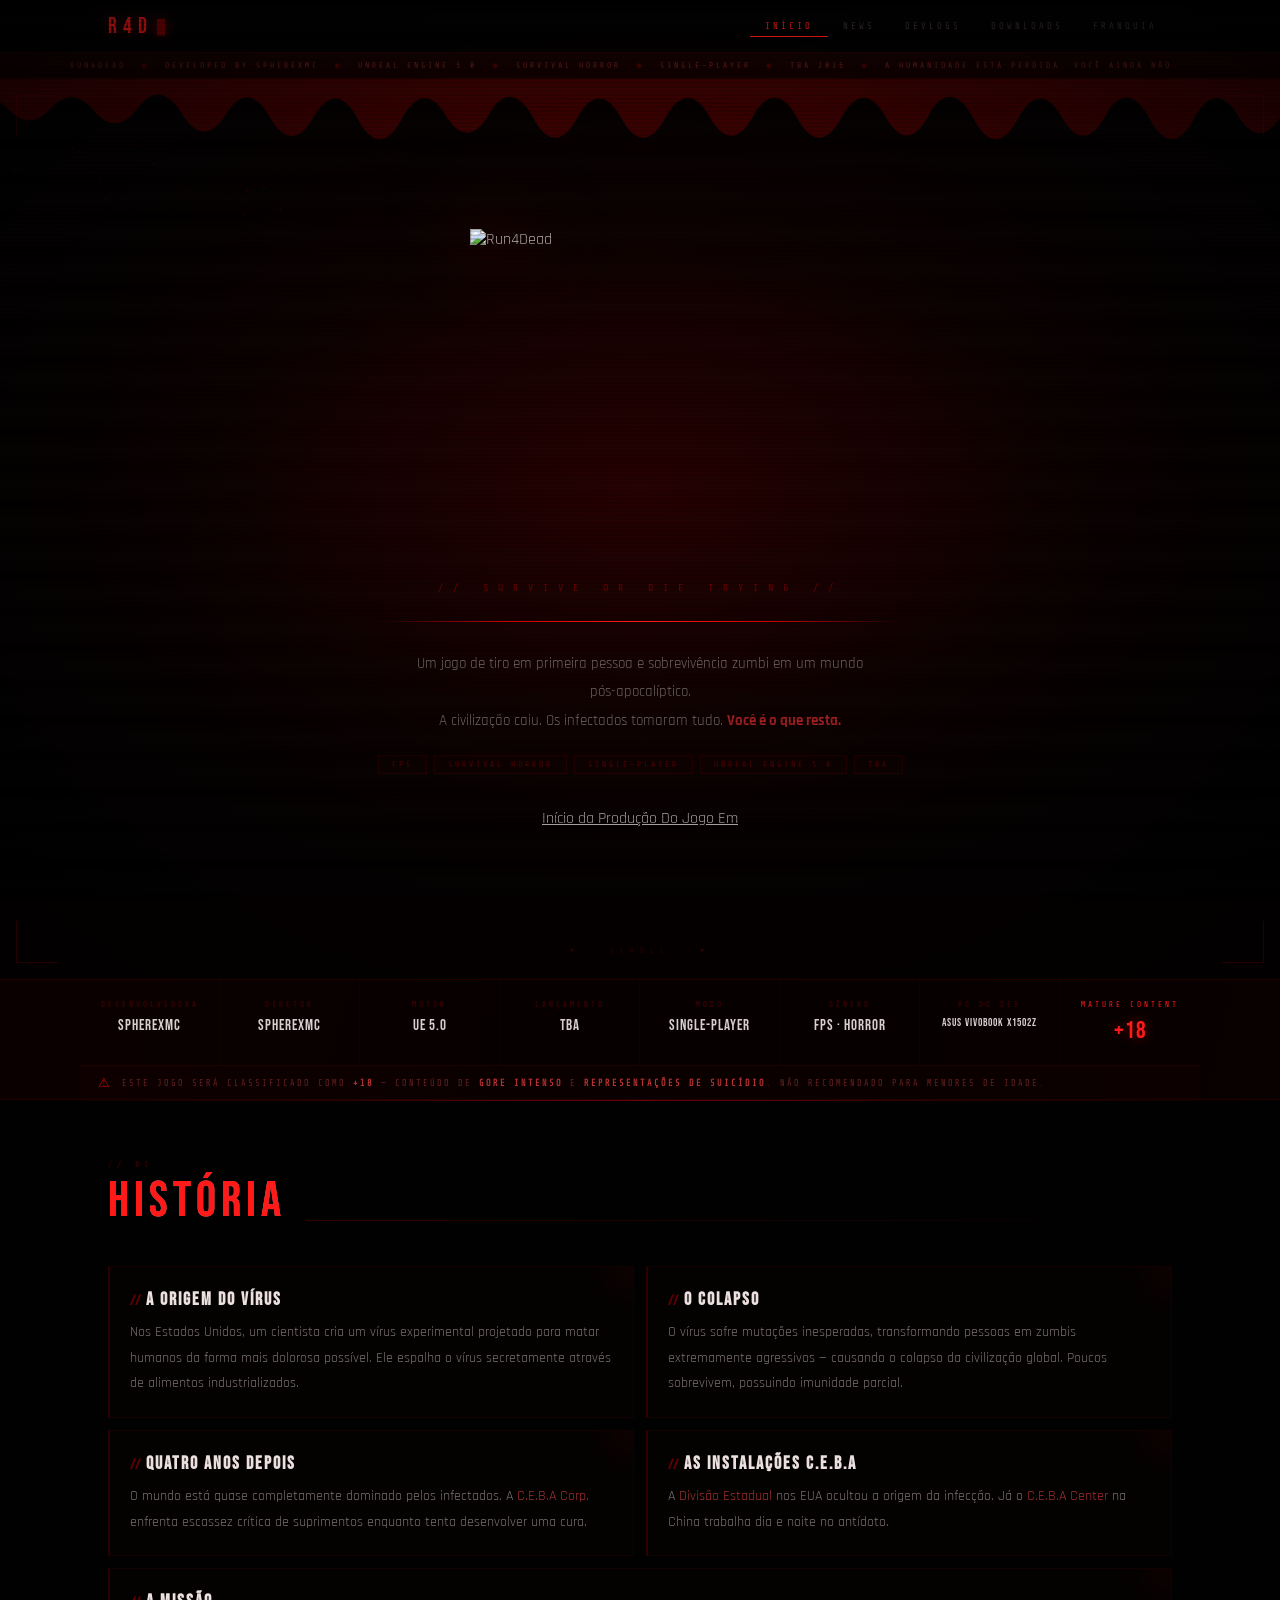
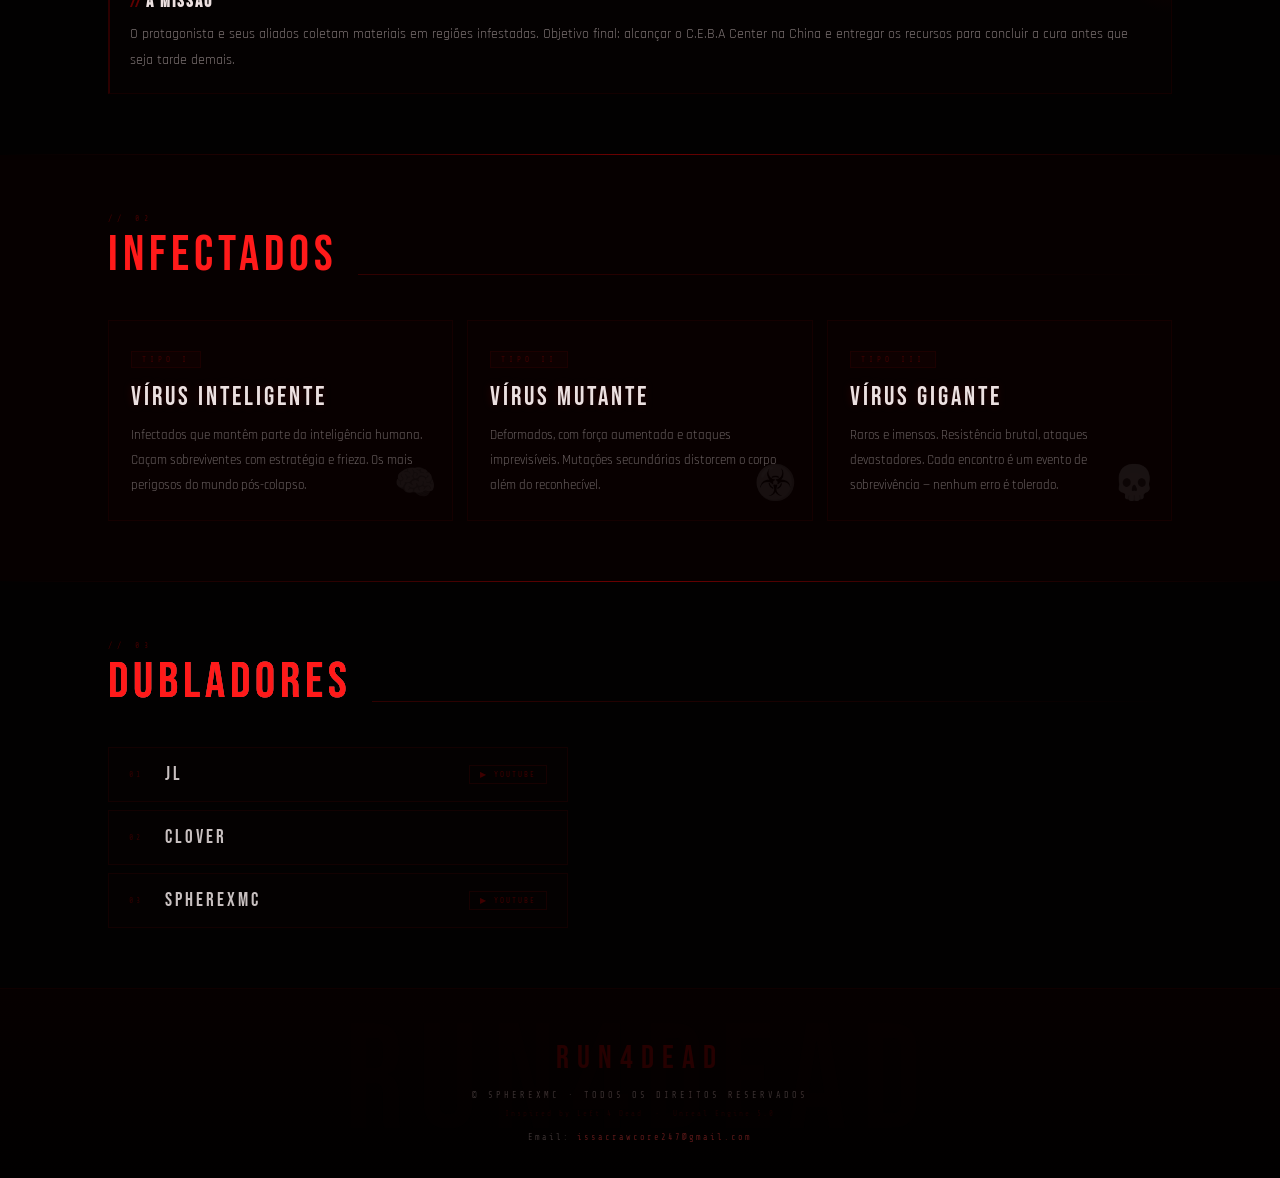
==== commit d05e317c: "Add files via upload" ====
--- a/index.html
+++ b/index.html
@@ -7,26 +7,27 @@
 <title>Run4Dead — Official Site</title>
 <link rel="stylesheet" href="style.css">
 <style>
-.hero{min-height:100vh;display:flex;flex-direction:column;align-items:center;justify-content:center;position:relative;overflow:hidden;padding:80px 24px;background:radial-gradient(ellipse 80% 65% at 50% 48%,rgba(130,0,0,.3) 0%,rgba(70,0,0,.12) 45%,transparent 70%),var(--bg2);}
-.hero-vignette{position:absolute;inset:0;background:radial-gradient(ellipse at center,transparent 38%,rgba(0,0,0,.75) 100%);pointer-events:none;z-index:1;}
-.hero-drips{position:absolute;top:0;left:0;right:0;height:100px;background:url("data:image/svg+xml,%3Csvg xmlns='http://www.w3.org/2000/svg' viewBox='0 0 1440 100'%3E%3Cpath d='M0,0 L0,28 Q24,46 48,28 Q72,10 96,32 Q120,56 144,30 Q168,8 192,36 Q216,60 240,28 Q264,0 288,40 Q312,72 336,34 Q360,0 384,44 Q408,78 432,36 Q456,0 480,46 Q504,82 528,38 Q552,0 576,42 Q600,76 624,32 Q648,0 672,46 Q696,80 720,36 Q744,0 768,44 Q792,78 816,36 Q840,0 864,40 Q888,72 912,30 Q936,0 960,44 Q984,78 1008,36 Q1032,0 1056,42 Q1080,76 1104,32 Q1128,0 1152,44 Q1176,80 1200,36 Q1224,0 1248,46 Q1272,82 1296,38 Q1320,0 1344,42 Q1368,76 1392,34 Q1416,0 1440,38 L1440,0 Z' fill='%235a0000'/%3E%3C/svg%3E") center/cover no-repeat;z-index:2;opacity:.8;}
+/* hero-only styles */
+.hero{min-height:100vh;display:flex;flex-direction:column;align-items:center;justify-content:center;position:relative;overflow:hidden;padding:80px 24px 80px;background:radial-gradient(ellipse 75% 60% at 50% 46%,rgba(120,0,0,.26) 0%,rgba(60,0,0,.1) 46%,transparent 70%),var(--bg2);}
+.hero-vig{position:absolute;inset:0;background:radial-gradient(ellipse at center,transparent 36%,rgba(0,0,0,.72) 100%);pointer-events:none;z-index:1;}
+.hero-drips{position:absolute;top:0;left:0;right:0;height:96px;background:url("data:image/svg+xml,%3Csvg xmlns='http://www.w3.org/2000/svg' viewBox='0 0 1440 96'%3E%3Cpath d='M0,0 L0,26 Q22,44 44,26 Q66,8 88,30 Q110,54 132,28 Q154,6 176,34 Q198,58 220,26 Q242,0 264,38 Q286,70 308,32 Q330,0 352,42 Q374,76 396,34 Q418,0 440,44 Q462,80 484,36 Q506,0 528,40 Q550,72 572,30 Q594,0 616,44 Q638,78 660,34 Q682,0 704,44 Q726,78 748,34 Q770,0 792,42 Q814,76 836,32 Q858,0 880,44 Q902,78 924,34 Q946,0 968,42 Q990,76 1012,30 Q1034,0 1056,44 Q1078,80 1100,36 Q1122,0 1144,42 Q1166,76 1188,32 Q1210,0 1232,44 Q1254,80 1276,36 Q1298,0 1320,40 Q1342,72 1364,32 Q1386,0 1408,38 Q1428,68 1440,34 L1440,0 Z' fill='%234a0000'/%3E%3C/svg%3E") center/cover no-repeat;z-index:2;opacity:.7;}
 #particles{position:absolute;inset:0;z-index:0;pointer-events:none;}
-.logo-wrap{position:relative;z-index:3;display:flex;flex-direction:column;align-items:center;animation:fadein .8s ease both;}
-.logo-img{max-width:min(72vw,360px);height:auto;display:block;filter:drop-shadow(0 0 36px rgba(200,0,0,.85)) drop-shadow(0 0 72px rgba(200,0,0,.3));}
-.logo-sub{font-family:var(--mono);font-size:clamp(8px,1.8vw,11px);color:rgba(180,0,0,.7);letter-spacing:9px;text-transform:uppercase;margin-top:12px;}
-.hero-line{width:min(550px,88vw);height:1px;background:linear-gradient(90deg,transparent,var(--red),var(--red-b),var(--red),transparent);margin:30px auto;z-index:3;position:relative;animation:pulse 2.2s infinite;}
-.hero-desc{max-width:520px;text-align:center;font-size:clamp(13px,2.5vw,15px);line-height:1.9;color:#888;z-index:3;position:relative;animation:fadein .8s ease .5s both;padding:0 12px;}
-.hero-desc strong{color:#bb2020;}
-.hero-tags{display:flex;gap:8px;flex-wrap:wrap;justify-content:center;margin-top:22px;z-index:3;position:relative;animation:fadein .8s ease .7s both;}
-.tag{font-family:var(--mono);font-size:9px;letter-spacing:3px;text-transform:uppercase;color:rgba(150,0,0,.7);border:1px solid rgba(100,0,0,.3);padding:5px 14px;background:rgba(60,0,0,.1);transition:all .2s;cursor:default;}
-.tag:hover{color:#ff4444;border-color:var(--red);background:rgba(100,0,0,.2);}
-.timer-wrap{margin-top:36px;z-index:3;position:relative;text-align:center;}
-.scroll-hint{position:absolute;bottom:26px;left:50%;transform:translateX(-50%);font-family:var(--mono);font-size:8px;letter-spacing:6px;color:rgba(100,0,0,.5);z-index:3;}
-.corner{position:absolute;width:48px;height:48px;border-color:rgba(120,0,0,.4);border-style:solid;z-index:3;}
-.corner.tl{top:18px;left:18px;border-width:1px 0 0 1px;}
-.corner.tr{top:18px;right:18px;border-width:1px 1px 0 0;}
-.corner.bl{bottom:18px;left:18px;border-width:0 0 1px 1px;}
-.corner.br{bottom:18px;right:18px;border-width:0 1px 1px 0;}
+.logo-wrap{position:relative;z-index:3;display:flex;flex-direction:column;align-items:center;animation:fadein .9s ease both;}
+.logo-img{max-width:min(68vw,340px);height:auto;filter:drop-shadow(0 0 32px rgba(190,0,0,.8)) drop-shadow(0 0 68px rgba(190,0,0,.28));}
+.logo-sub{font-family:var(--mono);font-size:clamp(8px,1.6vw,10px);color:rgba(160,0,0,.6);letter-spacing:10px;text-transform:uppercase;margin-top:13px;}
+.hero-line{width:min(520px,86vw);height:1px;background:linear-gradient(90deg,transparent,var(--red),var(--red-b),var(--red),transparent);margin:28px auto;z-index:3;position:relative;animation:pulse-line 2.4s infinite;}
+.hero-desc{max-width:500px;text-align:center;font-size:clamp(12px,2.3vw,14.5px);line-height:1.95;color:#706868;z-index:3;position:relative;animation:fadein .9s ease .45s both;padding:0 14px;}
+.hero-desc strong{color:#a02020;}
+.hero-tags{display:flex;gap:7px;flex-wrap:wrap;justify-content:center;margin-top:20px;z-index:3;position:relative;animation:fadein .9s ease .65s both;}
+.tag{font-family:var(--mono);font-size:8px;letter-spacing:3px;text-transform:uppercase;color:rgba(130,0,0,.6);border:1px solid rgba(90,0,0,.28);padding:4px 13px;background:rgba(50,0,0,.1);transition:all .2s;cursor:default;}
+.tag:hover{color:#f03030;border-color:var(--red);background:rgba(80,0,0,.18);}
+.timer-wrap{margin-top:34px;z-index:3;position:relative;text-align:center;animation:fadein .9s ease .85s both;}
+.scroll-hint{position:absolute;bottom:24px;left:50%;transform:translateX(-50%);font-family:var(--mono);font-size:7.5px;letter-spacing:6px;color:rgba(90,0,0,.45);z-index:3;}
+.corner{position:absolute;width:42px;height:42px;border-color:rgba(110,0,0,.35);border-style:solid;z-index:3;}
+.corner.tl{top:16px;left:16px;border-width:1px 0 0 1px;}
+.corner.tr{top:16px;right:16px;border-width:1px 1px 0 0;}
+.corner.bl{bottom:16px;left:16px;border-width:0 0 1px 1px;}
+.corner.br{bottom:16px;right:16px;border-width:0 1px 1px 0;}
 </style>
 </head>
 <body>
@@ -34,7 +35,7 @@
 
 <nav>
   <div class="nav-inner">
-    <a href="index.html" class="nav-logo">R4D</a>
+    <a href="index.html" class="nav-logo">R4D<span>▮</span></a>
     <ul class="nav-links" id="nav">
       <li><a href="index.html" class="active">Início</a></li>
       <li><a href="news.html">News</a></li>
@@ -46,15 +47,13 @@
   </div>
 </nav>
 
-<div class="ticker">
-  <div class="ticker-inner">
-    <span class="ticker-text">Run4Dead <span class="ticker-sep">◆</span> Developed by SpherexMC <span class="ticker-sep">◆</span> Unreal Engine 5.0 <span class="ticker-sep">◆</span> Survival Horror <span class="ticker-sep">◆</span> Single-Player <span class="ticker-sep">◆</span> Lançamento: TBA 2026 <span class="ticker-sep">◆</span> A humanidade está perdida. Você ainda não.</span>
-    <span class="ticker-text">Run4Dead <span class="ticker-sep">◆</span> Developed by SpherexMC <span class="ticker-sep">◆</span> Unreal Engine 5.0 <span class="ticker-sep">◆</span> Survival Horror <span class="ticker-sep">◆</span> Single-Player <span class="ticker-sep">◆</span> Lançamento: TBA 2026 <span class="ticker-sep">◆</span> A humanidade está perdida. Você ainda não.</span>
-  </div>
-</div>
+<div class="ticker"><div class="ticker-inner">
+  <span class="ticker-text">Run4Dead <span class="ticker-sep">◆</span> Developed by SpherexMC <span class="ticker-sep">◆</span> Unreal Engine 5.0 <span class="ticker-sep">◆</span> Survival Horror <span class="ticker-sep">◆</span> Single-Player <span class="ticker-sep">◆</span> TBA 2026 <span class="ticker-sep">◆</span> A humanidade está perdida. Você ainda não.</span>
+  <span class="ticker-text">Run4Dead <span class="ticker-sep">◆</span> Developed by SpherexMC <span class="ticker-sep">◆</span> Unreal Engine 5.0 <span class="ticker-sep">◆</span> Survival Horror <span class="ticker-sep">◆</span> Single-Player <span class="ticker-sep">◆</span> TBA 2026 <span class="ticker-sep">◆</span> A humanidade está perdida. Você ainda não.</span>
+</div></div>
 
 <div class="hero">
-  <div class="hero-vignette"></div>
+  <div class="hero-vig"></div>
   <div class="hero-drips"></div>
   <canvas id="particles"></canvas>
   <div class="corner tl"></div><div class="corner tr"></div>
@@ -71,77 +70,86 @@
   </div>
   <div class="timer-wrap">
     <script src="https://cdn.logwork.com/widget/countdown.js"></script>
-    <a href="https://logwork.com/countdown-timer" class="countdown-timer" data-style="circles" data-timezone="America/Sao_Paulo" data-language="pt" data-date="2026-03-26 20:00" data-background="#e82727" data-digitscolor="#1a1a1a">Início da Produção Do Jogo Em</a>
+    <a href="https://logwork.com/countdown-timer" class="countdown-timer" data-style="circles" data-timezone="America/Sao_Paulo" data-language="pt" data-date="2026-03-26 20:00" data-background="#c00000" data-digitscolor="#111">Início da Produção Do Jogo Em</a>
   </div>
   <div class="scroll-hint">▼ &nbsp; SCROLL &nbsp; ▼</div>
 </div>
 
 <div class="stats">
-  <div class="stats-grid" style="grid-template-columns:repeat(8,1fr)">
+  <div class="stats-grid">
     <div class="stat"><div class="stat-label">Desenvolvedora</div><div class="stat-value">SpherexMC</div></div>
     <div class="stat"><div class="stat-label">Diretor</div><div class="stat-value">SpherexMC</div></div>
     <div class="stat"><div class="stat-label">Motor</div><div class="stat-value">UE 5.0</div></div>
     <div class="stat"><div class="stat-label">Lançamento</div><div class="stat-value">TBA</div></div>
     <div class="stat"><div class="stat-label">Modo</div><div class="stat-value">Single-Player</div></div>
     <div class="stat"><div class="stat-label">Gênero</div><div class="stat-value">FPS · Horror</div></div>
-    <div class="stat"><div class="stat-label">PC do Dev</div><div class="stat-value" style="font-size:clamp(9px,1.4vw,12px)">Asus VivoBook X1502Z</div></div>
-    <div class="stat"><div class="stat-label" style="color:var(--red-b)">Mature Content</div><div class="stat-value" style="font-size:clamp(18px,3vw,26px);color:var(--red-b);text-shadow:0 0 14px rgba(200,0,0,.6)">+18</div></div>
+    <div class="stat"><div class="stat-label">PC do Dev</div><div class="stat-value" style="font-size:clamp(8px,1.2vw,11px)">Asus VivoBook X1502Z</div></div>
+    <div class="stat"><div class="stat-label" style="color:var(--red-b)">Mature Content</div><div class="stat-value" style="font-size:clamp(16px,2.8vw,24px);color:var(--red-b);text-shadow:0 0 12px rgba(200,0,0,.55)">+18</div></div>
   </div>
   <div class="mature-warn">
-    <span style="color:var(--red);font-size:14px;flex-shrink:0">⚠</span>
-    <span>Este jogo será classificado como <strong>+18</strong> devido a conteúdo de <strong>gore intenso</strong> e <strong>representações de suicídio</strong>. Não recomendado para menores de idade.</span>
+    <span style="color:var(--red);font-size:13px;flex-shrink:0">⚠</span>
+    <span>Este jogo será classificado como <strong>+18</strong> — conteúdo de <strong>gore intenso</strong> e <strong>representações de suicídio</strong>. Não recomendado para menores de idade.</span>
   </div>
 </div>
 
 <div class="blood-sep"></div>
 
-<section id="historia"><div class="sec">
-  <div class="sec-head"><div class="sec-meta"><div class="sec-num">// 01</div><div class="sec-title" data-t="História">História</div></div><div class="sec-rule"></div></div>
+<div class="wrap"><section class="sec" id="historia">
+  <div class="sec-head">
+    <div class="sec-meta"><div class="eyebrow">// 01</div><div class="sec-title" data-t="História">História</div></div>
+    <div class="rule"></div>
+  </div>
   <div class="story-grid">
     <div class="story-card"><h3>A Origem do Vírus</h3><p>Nos Estados Unidos, um cientista cria um vírus experimental projetado para matar humanos da forma mais dolorosa possível. Ele espalha o vírus secretamente através de alimentos industrializados.</p></div>
     <div class="story-card"><h3>O Colapso</h3><p>O vírus sofre mutações inesperadas, transformando pessoas em zumbis extremamente agressivos — causando o colapso da civilização global. Poucos sobrevivem, possuindo imunidade parcial.</p></div>
-    <div class="story-card"><h3>Quatro Anos Depois</h3><p>O mundo está quase completamente dominado pelos infectados. A <span>C.E.B.A Corp.</span> é uma das organizações restantes, responsável por desenvolver uma cura. Após quatro anos, enfrenta escassez crítica de suprimentos.</p></div>
-    <div class="story-card"><h3>As Instalações C.E.B.A</h3><p>Duas instalações: a <span>Divisão Estadual</span> nos EUA — mantendo em segredo a origem da infecção — e o <span>C.E.B.A Center</span> na China, onde cientistas trabalham no antídoto.</p></div>
-    <div class="story-card"><h3>A Missão</h3><p>O protagonista e seus aliados decidem ajudar a organização coletando materiais em regiões infestadas. Objetivo: alcançar o C.E.B.A Center na China e entregar os recursos para concluir a cura.</p></div>
+    <div class="story-card"><h3>Quatro Anos Depois</h3><p>O mundo está quase completamente dominado pelos infectados. A <span>C.E.B.A Corp.</span> enfrenta escassez crítica de suprimentos enquanto tenta desenvolver uma cura.</p></div>
+    <div class="story-card"><h3>As Instalações C.E.B.A</h3><p>A <span>Divisão Estadual</span> nos EUA ocultou a origem da infecção. Já o <span>C.E.B.A Center</span> na China trabalha dia e noite no antídoto.</p></div>
+    <div class="story-card"><h3>A Missão</h3><p>O protagonista e seus aliados coletam materiais em regiões infestadas. Objetivo final: alcançar o C.E.B.A Center na China e entregar os recursos para concluir a cura antes que seja tarde demais.</p></div>
   </div>
-</div></section>
+</section></div>
 
 <div class="blood-sep"></div>
 
-<section id="virus" style="background:var(--bg2)"><div class="sec">
-  <div class="sec-head"><div class="sec-meta"><div class="sec-num">// 02</div><div class="sec-title" data-t="Infectados">Infectados</div></div><div class="sec-rule"></div></div>
+<div class="section-bg"><div class="wrap"><section class="sec" id="virus">
+  <div class="sec-head">
+    <div class="sec-meta"><div class="eyebrow">// 02</div><div class="sec-title" data-t="Infectados">Infectados</div></div>
+    <div class="rule"></div>
+  </div>
   <div class="virus-grid">
-    <div class="virus-card"><div class="virus-type">Tipo I</div><div class="virus-name">Vírus Inteligente</div><div class="virus-desc">Infectados que mantêm parte da inteligência humana. Capazes de caçar sobreviventes e agir de forma estratégica. Os mais perigosos — imprevisíveis e calculistas.</div><div class="virus-emoji">🧠</div></div>
-    <div class="virus-card"><div class="virus-type">Tipo II</div><div class="virus-name">Vírus Mutante</div><div class="virus-desc">Infectados deformados com força aumentada, ataques imprevisíveis e aparência grotesca. Resultado de mutações secundárias que distorcem o corpo ao extremo.</div><div class="virus-emoji">☣️</div></div>
-    <div class="virus-card"><div class="virus-type">Tipo III</div><div class="virus-name">Vírus Gigante</div><div class="virus-desc">Infectados raros e enormes com grande resistência e ataques devastadores. Encontros são eventos críticos — nenhum recurso deve ser desperdiçado.</div><div class="virus-emoji">💀</div></div>
+    <div class="virus-card"><div class="virus-type">Tipo I</div><div class="virus-name">Vírus Inteligente</div><div class="virus-desc">Infectados que mantêm parte da inteligência humana. Caçam sobreviventes com estratégia e frieza. Os mais perigosos do mundo pós-colapso.</div><div class="virus-emoji">🧠</div></div>
+    <div class="virus-card"><div class="virus-type">Tipo II</div><div class="virus-name">Vírus Mutante</div><div class="virus-desc">Deformados, com força aumentada e ataques imprevisíveis. Mutações secundárias distorcem o corpo além do reconhecível.</div><div class="virus-emoji">☣️</div></div>
+    <div class="virus-card"><div class="virus-type">Tipo III</div><div class="virus-name">Vírus Gigante</div><div class="virus-desc">Raros e imensos. Resistência brutal, ataques devastadores. Cada encontro é um evento de sobrevivência — nenhum erro é tolerado.</div><div class="virus-emoji">💀</div></div>
   </div>
-</div></section>
+</section></div></div>
 
 <div class="blood-sep"></div>
 
-<section id="dubladores"><div class="sec">
-  <div class="sec-head"><div class="sec-meta"><div class="sec-num">// 03</div><div class="sec-title" data-t="Dubladores">Dubladores</div></div><div class="sec-rule"></div></div>
+<div class="wrap"><section class="sec" id="dubladores">
+  <div class="sec-head">
+    <div class="sec-meta"><div class="eyebrow">// 03</div><div class="sec-title" data-t="Dubladores">Dubladores</div></div>
+    <div class="rule"></div>
+  </div>
   <div class="cast-list">
     <div class="cast-row"><span class="cast-n">01</span><a class="cast-link" href="https://youtube.com/@jlkkkj?si=KQrmk9xCUuT_btp5" target="_blank" rel="noopener">JL</a><a class="yt-btn" href="https://youtube.com/@jlkkkj?si=KQrmk9xCUuT_btp5" target="_blank" rel="noopener">▶ YouTube</a></div>
     <div class="cast-row"><span class="cast-n">02</span><span class="cast-name">Clover</span></div>
     <div class="cast-row"><span class="cast-n">03</span><a class="cast-link" href="https://youtube.com/@spherex.thegod?si=GOlwaBZml6aP7RUL" target="_blank" rel="noopener">SpherexMC</a><a class="yt-btn" href="https://youtube.com/@spherex.thegod?si=GOlwaBZml6aP7RUL" target="_blank" rel="noopener">▶ YouTube</a></div>
   </div>
-</div></section>
+</section></div>
 
 <footer>
   <div class="foot-logo">Run4Dead</div>
   <div class="foot-text">© SpherexMC · Todos os direitos reservados</div>
   <div class="foot-sub">Inspired by Left 4 Dead &nbsp;·&nbsp; Unreal Engine 5.0</div>
-  <div class="foot-email">Email para contato: <a href="mailto:issacrawcore247@gmail.com">issacrawcore247@gmail.com</a></div>
+  <div class="foot-email">Email: <a href="mailto:issacrawcore247@gmail.com">issacrawcore247@gmail.com</a></div>
 </footer>
 
 <script>
 document.getElementById('hb').onclick=function(){document.getElementById('nav').classList.toggle('open');};
-(function(){var c=document.getElementById('particles'),x=c.getContext('2d'),W,H,ps=[];function resize(){W=c.width=c.offsetWidth;H=c.height=c.offsetHeight;}resize();window.addEventListener('resize',resize);function spawn(){return{x:Math.random()*W,y:H*.55+Math.random()*H*.45,r:Math.random()*2+.4,vy:-(Math.random()*.5+.12),vx:(Math.random()-.5)*.3,a:Math.random()*.3+.1,life:0,max:Math.random()*200+70};}for(var i=0;i<50;i++)ps.push(spawn());(function draw(){x.clearRect(0,0,W,H);for(var i=0;i<ps.length;i++){var p=ps[i];p.x+=p.vx;p.y+=p.vy;p.life++;var al=p.a*(1-p.life/p.max);x.beginPath();x.arc(p.x,p.y,p.r,0,Math.PI*2);x.fillStyle='rgba(140,0,0,'+al+')';x.fill();if(p.life>=p.max)ps[i]=spawn();}requestAnimationFrame(draw);})();})();
-(function(){var img=document.getElementById('logoImg');if(!img)return;var base='drop-shadow(0 0 36px rgba(200,0,0,.85)) drop-shadow(0 0 72px rgba(200,0,0,.3))';function fire(){var frames=[function(){img.style.transform='translate(-9px,2px) skewX(-2.5deg)';img.style.filter='drop-shadow(-9px 0 0 #ff0000) drop-shadow(9px 0 0 #00ffff) drop-shadow(0 0 36px rgba(200,0,0,.8))';},function(){img.style.transform='translate(9px,-2px) skewX(2.5deg)';img.style.filter='drop-shadow(9px 0 0 #ff0000) drop-shadow(-9px 0 0 #00ffff) drop-shadow(0 0 36px rgba(200,0,0,.8))';},function(){img.style.transform='translate(0)';img.style.filter=base;}];var i=0,steps=Math.floor(Math.random()*4)+2,t=setInterval(function(){frames[i%frames.length]();i++;if(i>=steps){clearInterval(t);img.style.transform='translate(0)';img.style.filter=base;}},55);}(function loop(){setTimeout(function(){fire();loop();},Math.random()*2800+1200);})();})();
-(function(){var crt=document.getElementById('crt');setInterval(function(){if(Math.random()<.3){var y=Math.random()*100,h=Math.random()*3+1,s=(Math.random()-.5)*12,el=document.createElement('div');el.style.cssText='position:absolute;left:0;right:0;top:'+y+'%;height:'+h+'px;background:rgba(255,30,0,0.07);transform:translateX('+s+'px);pointer-events:none;';crt.appendChild(el);setTimeout(function(){el.remove();},80);}},900);})();
-var io=new IntersectionObserver(function(es){es.forEach(function(e){if(e.isIntersecting){e.target.style.opacity='1';e.target.style.transform='translateY(0)';}});},{threshold:.08});
-document.querySelectorAll('.story-card,.virus-card,.cast-row,.stat').forEach(function(el,i){el.style.opacity='0';el.style.transform='translateY(16px)';el.style.transition='opacity .5s ease '+(i*.06)+'s,transform .5s ease '+(i*.06)+'s,border-color .3s,background .3s,box-shadow .3s,padding .28s';io.observe(el);});
+(function(){var c=document.getElementById('particles'),x=c.getContext('2d'),W,H,ps=[];function resize(){W=c.width=c.offsetWidth;H=c.height=c.offsetHeight;}resize();window.addEventListener('resize',resize);function spawn(){return{x:Math.random()*W,y:H*.52+Math.random()*H*.48,r:Math.random()*1.8+.3,vy:-(Math.random()*.45+.1),vx:(Math.random()-.5)*.28,a:Math.random()*.28+.08,life:0,max:Math.random()*210+60};}for(var i=0;i<55;i++)ps.push(spawn());(function draw(){x.clearRect(0,0,W,H);for(var i=0;i<ps.length;i++){var p=ps[i];p.x+=p.vx;p.y+=p.vy;p.life++;var al=p.a*(1-p.life/p.max);x.beginPath();x.arc(p.x,p.y,p.r,0,Math.PI*2);x.fillStyle='rgba(130,0,0,'+al+')';x.fill();if(p.life>=p.max)ps[i]=spawn();}requestAnimationFrame(draw);})();})();
+(function(){var img=document.getElementById('logoImg');if(!img)return;var base='drop-shadow(0 0 32px rgba(190,0,0,.8)) drop-shadow(0 0 68px rgba(190,0,0,.28))';function fire(){var f=[function(){img.style.transform='translate(-8px,2px) skewX(-2deg)';img.style.filter='drop-shadow(-8px 0 0 #f00) drop-shadow(8px 0 0 #0ff) drop-shadow(0 0 32px rgba(190,0,0,.8))';},function(){img.style.transform='translate(8px,-2px) skewX(2deg)';img.style.filter='drop-shadow(8px 0 0 #f00) drop-shadow(-8px 0 0 #0ff) drop-shadow(0 0 32px rgba(190,0,0,.8))';},function(){img.style.transform='translate(-4px,0)';img.style.filter='drop-shadow(-4px 0 0 #f00) drop-shadow(0 0 50px rgba(255,0,0,.85))';},function(){img.style.transform='translate(0)';img.style.filter=base;}];var i=0,s=Math.floor(Math.random()*4)+2,t=setInterval(function(){f[i%f.length]();i++;if(i>=s){clearInterval(t);img.style.transform='translate(0)';img.style.filter=base;}},52);}(function loop(){setTimeout(function(){fire();loop();},Math.random()*2600+1000);})();})();
+(function(){var crt=document.getElementById('crt');setInterval(function(){if(Math.random()<.28){var y=Math.random()*100,h=Math.random()*2.5+.5,s=(Math.random()-.5)*10,el=document.createElement('div');el.style.cssText='position:absolute;left:0;right:0;top:'+y+'%;height:'+h+'px;background:rgba(255,20,0,0.06);transform:translateX('+s+'px);pointer-events:none;';crt.appendChild(el);setTimeout(function(){el.remove();},75);}},950);})();
+var io=new IntersectionObserver(function(es){es.forEach(function(e){if(e.isIntersecting){e.target.style.opacity='1';e.target.style.transform='translateY(0)';}});},{threshold:.07});
+document.querySelectorAll('.story-card,.virus-card,.cast-row,.stat').forEach(function(el,i){el.style.opacity='0';el.style.transform='translateY(14px)';el.style.transition='opacity .5s ease '+(i*.055)+'s,transform .5s ease '+(i*.055)+'s,border-color .3s,background .3s,box-shadow .3s,padding-left .25s';io.observe(el);});
 </script>
 </body>
 </html>
--- a/style.css
+++ b/style.css
@@ -1,162 +1,686 @@
-@import url('https://fonts.googleapis.com/css2?family=Share+Tech+Mono&family=Bebas+Neue&family=Rajdhani:wght@400;600;700&display=swap');
-:root{
-  --red:#cc0000;--red-d:#6e0000;--red-b:#ff2020;
-  --bg:#030202;--bg2:#080101;
-  --text:#bfbfbf;--dim:#444;
-  --mono:'Share Tech Mono',monospace;
-  --title:'Bebas Neue',sans-serif;
-  --body:'Rajdhani',sans-serif;
-}
-*{margin:0;padding:0;box-sizing:border-box;}
-html{scroll-behavior:smooth;}
-body{background:var(--bg);color:var(--text);font-family:var(--body);overflow-x:hidden;cursor:crosshair;}
-
-/* CRT */
-#crt{position:fixed;inset:0;pointer-events:none;z-index:9000;background:repeating-linear-gradient(to bottom,transparent 0px,transparent 2px,rgba(0,0,0,0.18) 2px,rgba(0,0,0,0.18) 4px);}
-#crt::before{content:'';position:absolute;inset:0;background:linear-gradient(to bottom,transparent 0%,rgba(255,255,255,0.012) 50%,transparent 100%);background-size:100% 40px;animation:scan 8s linear infinite;}
-#crt::after{content:'';position:absolute;inset:0;background:radial-gradient(ellipse at center,transparent 55%,rgba(0,0,0,0.55) 100%);}
-#phosphor{position:fixed;inset:0;pointer-events:none;z-index:8999;background:radial-gradient(ellipse at center,rgba(255,50,0,0.025) 0%,transparent 70%);mix-blend-mode:screen;}
-#flicker{position:fixed;inset:0;pointer-events:none;z-index:9001;animation:screenflicker 7s infinite;background:transparent;}
-
-/* KEYFRAMES */
-@keyframes scan{0%{background-position:0 0}100%{background-position:0 100vh}}
-@keyframes screenflicker{0%,100%{opacity:1}88%{opacity:1}89%{opacity:.92}90%{opacity:1}93%{opacity:.85}94%{opacity:1}97%{opacity:.95}98%{opacity:1}}
-@keyframes glitch-1{0%,82%,100%{clip-path:inset(0 0 100% 0);transform:translate(0)}83%{clip-path:inset(5% 0 80% 0);transform:translate(-9px,0);color:#f00}84%{clip-path:inset(65% 0 18% 0);transform:translate(9px,0);color:#0ff}85%{clip-path:inset(28% 0 55% 0);transform:translate(-5px,0);color:#f00}86%{clip-path:inset(80% 0 5% 0);transform:translate(7px,0);color:#0ff}87%{clip-path:inset(12% 0 72% 0);transform:translate(-7px,0);color:#f00}88%{clip-path:inset(45% 0 42% 0);transform:translate(3px,0);color:#0ff}89%{clip-path:inset(92% 0 2% 0);transform:translate(-3px,0);color:#f00}90%{clip-path:inset(38% 0 50% 0);transform:translate(0)}}
-@keyframes glitch-2{0%,82%,100%{clip-path:inset(0 0 100% 0);transform:translate(0)}83%{clip-path:inset(50% 0 32% 0);transform:translate(11px,1px)}84%{clip-path:inset(10% 0 76% 0);transform:translate(-11px,-1px)}85%{clip-path:inset(74% 0 14% 0);transform:translate(6px,0)}86%{clip-path:inset(20% 0 66% 0);transform:translate(-6px,0)}87%{clip-path:inset(40% 0 48% 0);transform:translate(4px,0)}88%{clip-path:inset(60% 0 22% 0);transform:translate(-4px,0)}89%{clip-path:inset(3% 0 90% 0);transform:translate(2px,0)}90%{clip-path:inset(85% 0 8% 0);transform:translate(0)}}
-@keyframes fadein{from{opacity:0;transform:translateY(20px)}to{opacity:1;transform:translateY(0)}}
-@keyframes pulse{0%,100%{opacity:.5;box-shadow:0 0 6px var(--red)}50%{opacity:1;box-shadow:0 0 28px var(--red-b),0 0 56px var(--red)}}
-@keyframes bglow{0%,100%{border-color:rgba(100,0,0,.15)}50%{border-color:rgba(180,0,0,.5)}}
-@keyframes rgbpulse{0%,100%{text-shadow:0 0 25px rgba(200,0,0,.4)}50%{text-shadow:-2px 0 rgba(255,0,0,.5),2px 0 rgba(0,255,255,.25),0 0 25px rgba(200,0,0,.4)}}
-@keyframes marquee{0%{transform:translateX(0)}100%{transform:translateX(-50%)}}
-@keyframes blink{0%,100%{opacity:1}50%{opacity:0}}
-
-/* NAV */
-nav{position:sticky;top:0;z-index:500;background:rgba(3,2,2,.96);border-bottom:1px solid rgba(120,0,0,.35);backdrop-filter:blur(16px);}
-.nav-inner{max-width:1100px;margin:0 auto;display:flex;align-items:center;justify-content:space-between;height:54px;padding:0 24px;}
-.nav-logo{font-family:var(--title);font-size:24px;color:var(--red-b);text-decoration:none;letter-spacing:5px;text-shadow:0 0 14px rgba(200,0,0,.5);}
-.nav-logo::after{content:'▮';font-size:14px;margin-left:4px;animation:blink 1s infinite;color:var(--red);}
-.nav-links{display:flex;gap:0;list-style:none;}
-.nav-links a{color:var(--dim);text-decoration:none;font-family:var(--mono);font-size:9px;letter-spacing:3px;text-transform:uppercase;padding:8px 16px;position:relative;transition:color .2s;}
-.nav-links a::after{content:'';position:absolute;bottom:0;left:50%;right:50%;height:2px;background:var(--red-b);transition:left .2s,right .2s;}
-.nav-links a:hover,.nav-links a.active{color:var(--red-b);}
-.nav-links a:hover::after,.nav-links a.active::after{left:0;right:0;}
-.hamburger{display:none;flex-direction:column;gap:5px;cursor:pointer;padding:5px;}
-.hamburger span{width:22px;height:1px;background:var(--red);transition:all .3s;display:block;}
-
-/* TICKER */
-.ticker{background:var(--red-d);border-bottom:1px solid rgba(200,0,0,.3);overflow:hidden;height:28px;display:flex;align-items:center;}
-.ticker-inner{display:flex;white-space:nowrap;animation:marquee 22s linear infinite;}
-.ticker-text{font-family:var(--mono);font-size:9px;letter-spacing:3px;color:rgba(255,200,200,.7);padding:0 60px;text-transform:uppercase;}
-.ticker-sep{color:rgba(255,100,100,.4);padding:0 10px;}
-
-/* PAGE HERO (subpages) */
-.page-hero{padding:50px 28px 36px;max-width:1100px;margin:0 auto;}
-.page-hero .sec-num{font-family:var(--mono);font-size:9px;color:rgba(120,0,0,.45);letter-spacing:4px;margin-bottom:6px;}
-.page-hero .sec-title{font-family:var(--title);font-size:clamp(34px,6vw,56px);color:var(--red-b);letter-spacing:5px;line-height:1;position:relative;display:inline-block;animation:rgbpulse 4s infinite;}
-.page-hero .sec-title::before,.page-hero .sec-title::after{content:attr(data-t);position:absolute;top:0;left:0;width:100%;height:100%;}
-.page-hero .sec-title::before{animation:glitch-1 5s infinite steps(1);color:#f00;z-index:-1;}
-.page-hero .sec-title::after{animation:glitch-2 5s infinite steps(1) .15s;color:#0ff;z-index:-2;}
-
-/* SECTIONS */
-.sec{max-width:1100px;margin:0 auto;padding:28px 28px 68px;}
-.sec-head{display:flex;align-items:flex-end;gap:18px;margin-bottom:38px;}
-.sec-meta{line-height:1;}
-.sec-num{font-family:var(--mono);font-size:9px;color:rgba(120,0,0,.45);letter-spacing:4px;margin-bottom:6px;}
-.sec-title{font-family:var(--title);font-size:clamp(30px,6.5vw,52px);color:var(--red-b);letter-spacing:5px;line-height:1;position:relative;display:inline-block;animation:rgbpulse 4s infinite;}
-.sec-title::before,.sec-title::after{content:attr(data-t);position:absolute;top:0;left:0;width:100%;height:100%;}
-.sec-title::before{animation:glitch-1 5s infinite steps(1);color:#f00;z-index:-1;}
-.sec-title::after{animation:glitch-2 5s infinite steps(1) .15s;color:#0ff;z-index:-2;}
-.sec-rule{flex:1;height:1px;background:linear-gradient(90deg,rgba(120,0,0,.4),transparent);margin-bottom:4px;}
-.blood-sep{height:1px;background:linear-gradient(90deg,transparent,rgba(120,0,0,.35),rgba(200,0,0,.5),rgba(120,0,0,.35),transparent);}
-
-/* STATS */
-.stats{background:var(--bg2);border-top:1px solid rgba(100,0,0,.35);border-bottom:1px solid rgba(100,0,0,.35);position:relative;overflow:hidden;}
-.stats-grid{display:grid;grid-template-columns:repeat(8,1fr);max-width:1100px;margin:0 auto;}
-.stat{padding:22px 16px;text-align:center;border-right:1px solid rgba(80,0,0,.18);position:relative;overflow:hidden;transition:background .25s;}
-.stat:last-child{border-right:none;}
-.stat::after{content:'';position:absolute;bottom:0;left:50%;transform:translateX(-50%);width:0;height:1px;background:var(--red);transition:width .3s;}
-.stat:hover{background:rgba(70,0,0,.1);}
-.stat:hover::after{width:70%;}
-.stat-label{font-family:var(--mono);font-size:8px;letter-spacing:4px;color:rgba(120,0,0,.6);text-transform:uppercase;margin-bottom:7px;}
-.stat-value{font-family:var(--title);font-size:clamp(12px,2vw,16px);color:#ddd;letter-spacing:2px;}
-.mature-warn{max-width:1100px;margin:0 auto;border-top:1px solid rgba(150,0,0,.25);padding:11px 18px;display:flex;align-items:center;gap:10px;background:rgba(80,0,0,.07);}
-.mature-warn span{font-family:var(--mono);font-size:9px;letter-spacing:2px;color:rgba(160,60,60,.7);text-transform:uppercase;}
-
-/* POST cards */
-.post{border:1px solid rgba(80,0,0,.25);background:rgba(50,0,0,.08);padding:24px 24px 20px;position:relative;overflow:hidden;transition:border-color .25s,background .25s;margin-bottom:12px;}
-.post::before{content:'';position:absolute;top:0;left:0;right:0;height:1px;background:linear-gradient(90deg,transparent,rgba(200,0,0,.5),transparent);}
-.post:hover{border-color:rgba(180,0,0,.4);background:rgba(70,0,0,.15);}
-.post-meta{display:flex;align-items:center;gap:10px;margin-bottom:14px;flex-wrap:wrap;}
-.post-badge{background:var(--red);color:#fff;font-family:var(--mono);font-size:8px;letter-spacing:3px;padding:3px 10px;text-transform:uppercase;}
-.post-date{font-family:var(--mono);font-size:9px;color:var(--dim);letter-spacing:2px;}
-.post-title{font-family:var(--title);font-size:clamp(18px,3.5vw,24px);color:#f0f0f0;letter-spacing:3px;margin-bottom:10px;text-shadow:0 0 12px rgba(180,0,0,.25);}
-.post-body{font-size:clamp(12px,2.3vw,14px);color:#888;line-height:1.88;}
-.post-body span{color:#bb3333;}
-
-/* EMPTY */
-.empty{text-align:center;padding:60px 20px;border:1px dashed rgba(80,0,0,.2);color:var(--dim);}
-.empty-ico{font-size:34px;margin-bottom:14px;opacity:.25;}
-.empty p{font-family:var(--mono);font-size:10px;letter-spacing:3px;text-transform:uppercase;}
-
-/* STORY */
-.story-grid{display:grid;grid-template-columns:1fr 1fr;gap:14px;}
-.story-card{background:rgba(50,0,0,.07);border:1px solid rgba(80,0,0,.18);border-left:2px solid rgba(100,0,0,.4);padding:22px 20px;position:relative;overflow:hidden;transition:all .3s;animation:bglow 5s infinite;}
-.story-card:nth-child(2){animation-delay:1s;}.story-card:nth-child(3){animation-delay:2s;}.story-card:nth-child(4){animation-delay:3s;}.story-card:nth-child(5){grid-column:1/-1;}
-.story-card:hover{border-left-color:var(--red-b);background:rgba(70,0,0,.14);transform:translateY(-2px);box-shadow:0 6px 28px rgba(80,0,0,.14);}
-.story-card h3{font-family:var(--title);font-size:clamp(15px,2.8vw,19px);color:#eee;letter-spacing:2px;margin-bottom:10px;}
-.story-card h3::before{content:'// ';color:var(--red);font-size:.8em;}
-.story-card p{font-size:clamp(12px,2.3vw,14px);color:#888;line-height:1.88;}
-.story-card p span{color:#cc4444;}
-
-/* VIRUS */
-.virus-grid{display:grid;grid-template-columns:repeat(3,1fr);gap:16px;}
-.virus-card{background:rgba(40,0,0,.09);border:1px solid rgba(80,0,0,.2);padding:28px 22px;position:relative;overflow:hidden;transition:all .35s;cursor:default;}
-.virus-card::before{content:'';position:absolute;top:0;left:0;right:0;height:2px;background:linear-gradient(90deg,transparent,var(--red),transparent);transform:scaleX(0);transition:transform .4s;}
-.virus-card:hover{border-color:rgba(180,0,0,.45);background:rgba(70,0,0,.18);transform:translateY(-4px);box-shadow:0 10px 36px rgba(120,0,0,.18);}
-.virus-card:hover::before{transform:scaleX(1);}
-.virus-type{font-family:var(--mono);font-size:8px;letter-spacing:4px;color:rgba(120,0,0,.55);border:1px solid rgba(80,0,0,.25);display:inline-block;padding:3px 10px;margin-bottom:14px;background:rgba(50,0,0,.15);text-transform:uppercase;}
-.virus-name{font-family:var(--title);font-size:clamp(20px,3.5vw,28px);color:#f0f0f0;letter-spacing:3px;margin-bottom:10px;}
-.virus-desc{font-size:clamp(11px,2vw,13px);color:#777;line-height:1.88;}
-.virus-emoji{position:absolute;bottom:14px;right:18px;font-size:36px;opacity:.1;filter:grayscale(1);}
-
-/* CAST */
-.cast-list{display:flex;flex-direction:column;gap:10px;max-width:480px;}
-.cast-row{display:flex;align-items:center;gap:18px;border:1px solid rgba(80,0,0,.22);padding:16px 22px;background:rgba(40,0,0,.09);transition:all .28s;position:relative;overflow:hidden;}
-.cast-row::before{content:'';position:absolute;left:0;top:0;bottom:0;width:0;background:var(--red-b);transition:width .28s;}
-.cast-row:hover::before{width:2px;}
-.cast-row:hover{border-color:rgba(180,0,0,.45);background:rgba(70,0,0,.18);padding-left:26px;}
-.cast-n{font-family:var(--mono);font-size:9px;letter-spacing:3px;color:rgba(120,0,0,.4);min-width:22px;}
-.cast-name{font-family:var(--title);font-size:20px;letter-spacing:3px;color:#ccc;flex:1;}
-.cast-link{font-family:var(--title);font-size:20px;letter-spacing:3px;color:#ccc;text-decoration:none;flex:1;transition:color .2s;}
-.cast-link:hover{color:var(--red-b);text-shadow:0 0 8px rgba(200,0,0,.4);}
-.yt-btn{font-family:var(--mono);font-size:8px;letter-spacing:2px;color:rgba(120,0,0,.55);border:1px solid rgba(80,0,0,.28);padding:4px 10px;text-transform:uppercase;text-decoration:none;transition:all .2s;white-space:nowrap;}
-.yt-btn:hover{border-color:var(--red);color:var(--red-b);background:rgba(80,0,0,.15);}
-
-/* DOWNLOADS */
-.dl-warn{display:flex;align-items:center;gap:12px;border:1px solid rgba(120,0,0,.3);background:rgba(70,0,0,.1);padding:13px 18px;margin-bottom:18px;}
-.dl-warn span{font-family:var(--mono);font-size:10px;letter-spacing:2px;color:#777;}
-.dl-warn strong{color:#ccc;}
-
-/* FOOTER */
-footer{border-top:1px solid rgba(80,0,0,.2);padding:48px 24px 34px;text-align:center;background:linear-gradient(180deg,var(--bg2),#010000);position:relative;overflow:hidden;}
-footer::before{content:'RUN4DEAD';position:absolute;font-family:var(--title);font-size:clamp(70px,16vw,160px);color:rgba(80,0,0,.025);top:50%;left:50%;transform:translate(-50%,-50%);letter-spacing:12px;pointer-events:none;white-space:nowrap;}
-.foot-logo{font-family:var(--title);font-size:34px;color:rgba(120,0,0,.35);letter-spacing:8px;margin-bottom:12px;}
-.foot-text{font-family:var(--mono);font-size:9px;letter-spacing:3px;color:var(--dim);text-transform:uppercase;}
-.foot-sub{margin-top:10px;font-family:var(--mono);font-size:8px;color:rgba(70,0,0,.4);letter-spacing:2px;}
-.foot-email{margin-top:14px;font-family:var(--mono);font-size:9px;letter-spacing:2px;color:var(--dim);}
-.foot-email a{color:rgba(160,50,50,.7);text-decoration:none;transition:color .2s;}
-.foot-email a:hover{color:#cc4444;}
-
-/* RESPONSIVE */
-@media(max-width:700px){
-  .nav-links{display:none;position:absolute;top:54px;left:0;right:0;background:rgba(3,2,2,.98);flex-direction:column;border-bottom:1px solid rgba(100,0,0,.3);padding:8px 0;}
-  .nav-links.open{display:flex;}
-  .nav-links a{padding:13px 22px;font-size:10px;}
-  .hamburger{display:flex;}
-  .stats-grid{grid-template-columns:repeat(4,1fr)!important;}
-  .stat{border-bottom:1px solid rgba(80,0,0,.12);}
-  .story-grid{grid-template-columns:1fr;}
-  .story-card:nth-child(5){grid-column:auto;}
-  .virus-grid{grid-template-columns:1fr;}
-  .sec{padding:28px 16px 48px;}
-}
+@import url('https://fonts.googleapis.com/css2?family=Share+Tech+Mono&family=Bebas+Neue&family=Rajdhani:wght@300;400;600;700&display=swap');
+
+/* ══════════════════════════════════════
+   TOKENS
+══════════════════════════════════════ */
+:root {
+  --red:      #c00;
+  --red-d:    #5c0000;
+  --red-b:    #ff1a1a;
+  --red-glow: rgba(200,0,0,.55);
+  --bg:       #020101;
+  --bg2:      #060000;
+  --bg3:      #0b0101;
+  --panel:    rgba(10,0,0,.6);
+  --border:   rgba(120,0,0,.22);
+  --border-h: rgba(200,0,0,.5);
+  --text:     #b8b0b0;
+  --text-d:   #3a3030;
+  --mono:     'Share Tech Mono', monospace;
+  --title:    'Bebas Neue', sans-serif;
+  --body:     'Rajdhani', sans-serif;
+}
+
+/* ══════════════════════════════════════
+   RESET + BASE
+══════════════════════════════════════ */
+*, *::before, *::after { margin:0; padding:0; box-sizing:border-box; }
+html { scroll-behavior:smooth; font-size:16px; }
+body {
+  background: var(--bg);
+  color: var(--text);
+  font-family: var(--body);
+  overflow-x: hidden;
+  cursor: crosshair;
+  min-height: 100vh;
+}
+::selection { background: rgba(180,0,0,.35); color: #fff; }
+a { color: inherit; }
+img { display: block; max-width: 100%; }
+
+/* ══════════════════════════════════════
+   CRT EFFECT
+══════════════════════════════════════ */
+#crt {
+  position: fixed; inset: 0;
+  pointer-events: none; z-index: 9200;
+  background: repeating-linear-gradient(
+    to bottom,
+    transparent 0,
+    transparent 2px,
+    rgba(0,0,0,.14) 2px,
+    rgba(0,0,0,.14) 4px
+  );
+}
+#crt::before {
+  content: '';
+  position: absolute; inset: 0;
+  background: linear-gradient(
+    to bottom,
+    transparent 0%,
+    rgba(255,255,255,.009) 50%,
+    transparent 100%
+  );
+  background-size: 100% 36px;
+  animation: scan 9s linear infinite;
+}
+#crt::after {
+  content: '';
+  position: absolute; inset: 0;
+  background: radial-gradient(ellipse at center,
+    transparent 52%,
+    rgba(0,0,0,.6) 100%
+  );
+}
+#phosphor {
+  position: fixed; inset: 0;
+  pointer-events: none; z-index: 9199;
+  background: radial-gradient(ellipse at 50% 40%,
+    rgba(220,30,0,.018) 0%,
+    transparent 65%
+  );
+  mix-blend-mode: screen;
+}
+#flicker {
+  position: fixed; inset: 0;
+  pointer-events: none; z-index: 9201;
+  animation: flicker 9s infinite;
+}
+
+/* ══════════════════════════════════════
+   KEYFRAMES
+══════════════════════════════════════ */
+@keyframes scan {
+  from { background-position: 0 0; }
+  to   { background-position: 0 100vh; }
+}
+@keyframes flicker {
+  0%,100% { opacity: 1; }
+  87%  { opacity: 1; }   88%  { opacity: .88; }
+  89%  { opacity: 1; }   93%  { opacity: .82; }
+  94%  { opacity: 1; }   97%  { opacity: .93; }
+  98%  { opacity: 1; }
+}
+@keyframes blink {
+  0%,100% { opacity: 1; }
+  50%     { opacity: 0; }
+}
+@keyframes marquee {
+  from { transform: translateX(0); }
+  to   { transform: translateX(-50%); }
+}
+@keyframes fadein {
+  from { opacity: 0; transform: translateY(18px); }
+  to   { opacity: 1; transform: translateY(0); }
+}
+@keyframes pulse-line {
+  0%,100% { opacity: .45; box-shadow: 0 0 5px var(--red); }
+  50%     { opacity: 1;   box-shadow: 0 0 22px var(--red-b), 0 0 44px var(--red); }
+}
+@keyframes glow-text {
+  0%,100% { text-shadow: 0 0 20px rgba(200,0,0,.35); }
+  50%     { text-shadow: -1px 0 rgba(255,0,0,.45), 1px 0 rgba(0,255,255,.2),
+                          0 0 20px rgba(200,0,0,.35); }
+}
+@keyframes glitch-a {
+  0%,80%,100% { clip-path: inset(0 0 100% 0); transform: translate(0); }
+  81% { clip-path: inset(6% 0 82% 0);  transform: translate(-8px,0); color:#f00; }
+  82% { clip-path: inset(62% 0 20% 0); transform: translate(8px,0);  color:#0ff; }
+  83% { clip-path: inset(25% 0 58% 0); transform: translate(-4px,0); color:#f00; }
+  84% { clip-path: inset(82% 0 4% 0);  transform: translate(6px,0);  color:#0ff; }
+  85% { clip-path: inset(44% 0 44% 0); transform: translate(-2px,0); color:#f00; }
+  86% { clip-path: inset(10% 0 76% 0); transform: translate(2px,0);  color:#0ff; }
+  87% { clip-path: inset(70% 0 16% 0); transform: translate(0); }
+}
+@keyframes glitch-b {
+  0%,80%,100% { clip-path: inset(0 0 100% 0); transform: translate(0); }
+  81% { clip-path: inset(48% 0 34% 0);  transform: translate(10px,1px); }
+  82% { clip-path: inset(8% 0 78% 0);   transform: translate(-10px,-1px); }
+  83% { clip-path: inset(76% 0 12% 0);  transform: translate(5px,0); }
+  84% { clip-path: inset(18% 0 68% 0);  transform: translate(-5px,0); }
+  85% { clip-path: inset(38% 0 50% 0);  transform: translate(3px,0); }
+  86% { clip-path: inset(90% 0 4% 0);   transform: translate(-3px,0); }
+  87% { clip-path: inset(30% 0 58% 0);  transform: translate(0); }
+}
+@keyframes border-breathe {
+  0%,100% { border-color: rgba(100,0,0,.18); }
+  50%     { border-color: rgba(180,0,0,.45); }
+}
+@keyframes reveal {
+  from { opacity: 0; transform: translateY(14px); }
+  to   { opacity: 1; transform: translateY(0); }
+}
+
+/* ══════════════════════════════════════
+   NAV
+══════════════════════════════════════ */
+nav {
+  position: sticky; top: 0; z-index: 800;
+  background: rgba(2,1,1,.97);
+  border-bottom: 1px solid rgba(100,0,0,.28);
+  backdrop-filter: blur(18px);
+}
+.nav-inner {
+  max-width: 1120px; margin: 0 auto;
+  display: flex; align-items: center;
+  justify-content: space-between;
+  height: 52px; padding: 0 28px;
+}
+.nav-logo {
+  font-family: var(--title);
+  font-size: 22px; letter-spacing: 6px;
+  color: var(--red-b); text-decoration: none;
+  text-shadow: 0 0 12px var(--red-glow);
+}
+.nav-logo span {
+  display: inline-block;
+  animation: blink 1.2s step-end infinite;
+  color: rgba(180,0,0,.6);
+  margin-left: 2px;
+}
+.nav-links { display: flex; list-style: none; }
+.nav-links a {
+  display: block;
+  font-family: var(--mono); font-size: 9px;
+  letter-spacing: 3px; text-transform: uppercase;
+  color: var(--text-d); text-decoration: none;
+  padding: 6px 15px;
+  position: relative;
+  transition: color .2s;
+}
+.nav-links a::after {
+  content: '';
+  position: absolute; bottom: 0; left: 50%; right: 50%;
+  height: 1px; background: var(--red-b);
+  transition: left .25s, right .25s;
+}
+.nav-links a:hover, .nav-links a.active { color: #ddd; }
+.nav-links a:hover::after, .nav-links a.active::after { left: 0; right: 0; }
+.nav-links a.active { color: var(--red-b); }
+
+.hamburger {
+  display: none; flex-direction: column;
+  gap: 5px; cursor: pointer; padding: 6px;
+}
+.hamburger span {
+  display: block; width: 20px; height: 1px;
+  background: var(--red); transition: all .3s;
+}
+
+/* ══════════════════════════════════════
+   TICKER
+══════════════════════════════════════ */
+.ticker {
+  background: rgba(60,0,0,.25);
+  border-bottom: 1px solid rgba(100,0,0,.2);
+  overflow: hidden; height: 26px;
+  display: flex; align-items: center;
+}
+.ticker-inner {
+  display: flex; white-space: nowrap;
+  animation: marquee 26s linear infinite;
+}
+.ticker-text {
+  font-family: var(--mono); font-size: 8px;
+  letter-spacing: 3px; text-transform: uppercase;
+  color: rgba(180,60,60,.5);
+  padding: 0 70px;
+}
+.ticker-sep { color: rgba(140,0,0,.4); padding: 0 8px; }
+
+/* ══════════════════════════════════════
+   PAGE HEADER (subpages)
+══════════════════════════════════════ */
+.page-head {
+  max-width: 1120px; margin: 0 auto;
+  padding: 52px 28px 40px;
+  border-bottom: 1px solid var(--border);
+}
+.page-eyebrow {
+  font-family: var(--mono); font-size: 9px;
+  letter-spacing: 5px; text-transform: uppercase;
+  color: rgba(140,0,0,.5); margin-bottom: 8px;
+}
+.page-title {
+  font-family: var(--title);
+  font-size: clamp(36px,7vw,60px);
+  color: var(--red-b); letter-spacing: 6px;
+  line-height: 1;
+  position: relative; display: inline-block;
+  animation: glow-text 4s infinite;
+}
+.page-title::before, .page-title::after {
+  content: attr(data-t);
+  position: absolute; top: 0; left: 0;
+  width: 100%; height: 100%;
+}
+.page-title::before { animation: glitch-a 6s infinite steps(1); color: #f00; z-index: -1; }
+.page-title::after  { animation: glitch-b 6s infinite steps(1) .12s; color: #0ff; z-index: -2; }
+
+/* ══════════════════════════════════════
+   SECTION LAYOUT
+══════════════════════════════════════ */
+.wrap { max-width: 1120px; margin: 0 auto; padding: 0 28px; }
+.sec  { padding: 60px 0; }
+.sec-head {
+  display: flex; align-items: flex-end;
+  gap: 20px; margin-bottom: 40px;
+}
+.sec-meta { line-height: 1; }
+.eyebrow {
+  font-family: var(--mono); font-size: 8px;
+  letter-spacing: 5px; color: rgba(140,0,0,.45);
+  text-transform: uppercase; margin-bottom: 7px;
+}
+.sec-title {
+  font-family: var(--title);
+  font-size: clamp(30px,6vw,50px);
+  color: var(--red-b); letter-spacing: 5px; line-height: 1;
+  position: relative; display: inline-block;
+  animation: glow-text 4s infinite;
+}
+.sec-title::before, .sec-title::after {
+  content: attr(data-t);
+  position: absolute; top: 0; left: 0;
+  width: 100%; height: 100%;
+}
+.sec-title::before { animation: glitch-a 5s infinite steps(1); color: #f00; z-index: -1; }
+.sec-title::after  { animation: glitch-b 5s infinite steps(1) .12s; color: #0ff; z-index: -2; }
+.rule {
+  flex: 1; height: 1px; margin-bottom: 5px;
+  background: linear-gradient(90deg, rgba(130,0,0,.35), transparent);
+}
+
+/* ══════════════════════════════════════
+   DIVIDERS
+══════════════════════════════════════ */
+.blood-sep {
+  height: 1px;
+  background: linear-gradient(90deg,
+    transparent, rgba(130,0,0,.3),
+    rgba(200,0,0,.55), rgba(130,0,0,.3), transparent
+  );
+}
+.section-bg { background: var(--bg2); }
+
+/* ══════════════════════════════════════
+   STATS BAR
+══════════════════════════════════════ */
+.stats {
+  background: var(--bg2);
+  border-top: 1px solid rgba(100,0,0,.3);
+  border-bottom: 1px solid rgba(100,0,0,.3);
+  position: relative;
+}
+.stats::before {
+  content: '';
+  position: absolute; inset: 0;
+  background: linear-gradient(105deg,
+    rgba(80,0,0,.07) 0%, transparent 50%,
+    rgba(60,0,0,.05) 100%
+  );
+  pointer-events: none;
+}
+.stats-grid {
+  display: grid;
+  grid-template-columns: repeat(8,1fr);
+  max-width: 1120px; margin: 0 auto;
+}
+.stat {
+  padding: 20px 14px; text-align: center;
+  border-right: 1px solid rgba(80,0,0,.15);
+  position: relative; transition: background .3s;
+}
+.stat:last-child { border-right: none; }
+.stat::after {
+  content: '';
+  position: absolute; bottom: 0; left: 50%;
+  transform: translateX(-50%);
+  width: 0; height: 1px; background: var(--red);
+  transition: width .3s;
+}
+.stat:hover { background: rgba(70,0,0,.1); }
+.stat:hover::after { width: 60%; }
+.stat-label {
+  font-family: var(--mono); font-size: 7.5px;
+  letter-spacing: 3px; color: rgba(130,0,0,.55);
+  text-transform: uppercase; margin-bottom: 7px;
+}
+.stat-value {
+  font-family: var(--title);
+  font-size: clamp(11px,1.8vw,15px);
+  color: #d8d0d0; letter-spacing: 1px;
+}
+.mature-warn {
+  max-width: 1120px; margin: 0 auto;
+  border-top: 1px solid rgba(130,0,0,.2);
+  padding: 9px 18px;
+  display: flex; align-items: center; gap: 10px;
+  background: rgba(70,0,0,.06);
+}
+.mature-warn span {
+  font-family: var(--mono); font-size: 8.5px;
+  letter-spacing: 2px; color: rgba(150,50,50,.65);
+  text-transform: uppercase;
+}
+.mature-warn strong { color: #b83333; }
+
+/* ══════════════════════════════════════
+   STORY CARDS
+══════════════════════════════════════ */
+.story-grid {
+  display: grid;
+  grid-template-columns: 1fr 1fr;
+  gap: 12px;
+}
+.story-card {
+  background: rgba(40,0,0,.07);
+  border: 1px solid rgba(90,0,0,.18);
+  border-left: 2px solid rgba(110,0,0,.38);
+  padding: 22px 20px 20px;
+  position: relative; overflow: hidden;
+  transition: border-left-color .3s, background .3s, transform .3s, box-shadow .3s;
+  animation: border-breathe 5s infinite;
+}
+.story-card:nth-child(2) { animation-delay: 1s; }
+.story-card:nth-child(3) { animation-delay: 2s; }
+.story-card:nth-child(4) { animation-delay: 3s; }
+.story-card:nth-child(5) { grid-column: 1/-1; }
+.story-card::before {
+  content: '';
+  position: absolute; top: 0; right: 0;
+  width: 45px; height: 45px;
+  background: radial-gradient(circle at top right,
+    rgba(90,0,0,.12), transparent 70%
+  );
+}
+.story-card:hover {
+  border-left-color: var(--red-b);
+  background: rgba(65,0,0,.14);
+  transform: translateY(-2px);
+  box-shadow: 0 6px 26px rgba(80,0,0,.15);
+}
+.story-card h3 {
+  font-family: var(--title);
+  font-size: clamp(14px,2.6vw,18px);
+  color: #ece0e0; letter-spacing: 2px;
+  margin-bottom: 10px;
+}
+.story-card h3::before {
+  content: '// ';
+  color: rgba(160,0,0,.6); font-size: .78em;
+}
+.story-card p {
+  font-size: clamp(12px,2vw,13.5px);
+  color: #7a7070; line-height: 1.9;
+}
+.story-card p span { color: #a03030; }
+
+/* ══════════════════════════════════════
+   VIRUS CARDS
+══════════════════════════════════════ */
+.virus-grid {
+  display: grid;
+  grid-template-columns: repeat(3,1fr);
+  gap: 14px;
+}
+.virus-card {
+  background: rgba(30,0,0,.08);
+  border: 1px solid rgba(80,0,0,.18);
+  padding: 26px 22px 22px;
+  position: relative; overflow: hidden;
+  transition: all .35s; cursor: default;
+}
+.virus-card::before {
+  content: '';
+  position: absolute; top: 0; left: 0; right: 0;
+  height: 1px;
+  background: linear-gradient(90deg, transparent, var(--red), transparent);
+  transform: scaleX(0); transition: transform .4s;
+}
+.virus-card:hover {
+  border-color: rgba(170,0,0,.42);
+  background: rgba(60,0,0,.17);
+  transform: translateY(-4px);
+  box-shadow: 0 10px 34px rgba(110,0,0,.18);
+}
+.virus-card:hover::before { transform: scaleX(1); }
+.virus-type {
+  font-family: var(--mono); font-size: 7.5px;
+  letter-spacing: 4px; text-transform: uppercase;
+  color: rgba(120,0,0,.5);
+  border: 1px solid rgba(80,0,0,.22);
+  display: inline-block; padding: 3px 10px;
+  margin-bottom: 14px;
+  background: rgba(50,0,0,.14);
+}
+.virus-name {
+  font-family: var(--title);
+  font-size: clamp(18px,3.2vw,26px);
+  color: #ece0e0; letter-spacing: 3px;
+  margin-bottom: 10px;
+  text-shadow: 0 0 10px rgba(170,0,0,.22);
+}
+.virus-desc {
+  font-size: clamp(11px,1.8vw,13px);
+  color: #6a6060; line-height: 1.9;
+}
+.virus-emoji {
+  position: absolute; bottom: 14px; right: 16px;
+  font-size: 34px; opacity: .08;
+  filter: grayscale(1);
+}
+
+/* ══════════════════════════════════════
+   CAST / DUBLADORES
+══════════════════════════════════════ */
+.cast-list {
+  display: flex; flex-direction: column;
+  gap: 8px; max-width: 460px;
+}
+.cast-row {
+  display: flex; align-items: center; gap: 16px;
+  border: 1px solid rgba(80,0,0,.2);
+  padding: 15px 20px;
+  background: rgba(30,0,0,.08);
+  position: relative; overflow: hidden;
+  transition: border-color .25s, background .25s, padding-left .25s;
+}
+.cast-row::before {
+  content: '';
+  position: absolute; left: 0; top: 0; bottom: 0;
+  width: 0; background: var(--red-b);
+  transition: width .25s;
+}
+.cast-row:hover::before { width: 2px; }
+.cast-row:hover {
+  border-color: rgba(170,0,0,.42);
+  background: rgba(60,0,0,.16);
+  padding-left: 24px;
+}
+.cast-n {
+  font-family: var(--mono); font-size: 8px;
+  letter-spacing: 3px; color: rgba(120,0,0,.38);
+  min-width: 20px;
+}
+.cast-name {
+  font-family: var(--title); font-size: 19px;
+  letter-spacing: 3px; color: #c8c0c0; flex: 1;
+}
+.cast-link {
+  font-family: var(--title); font-size: 19px;
+  letter-spacing: 3px; color: #c8c0c0;
+  text-decoration: none; flex: 1;
+  transition: color .2s;
+}
+.cast-link:hover {
+  color: var(--red-b);
+  text-shadow: 0 0 8px rgba(200,0,0,.4);
+}
+.yt-btn {
+  font-family: var(--mono); font-size: 7.5px;
+  letter-spacing: 2px; text-transform: uppercase;
+  color: rgba(120,0,0,.5);
+  border: 1px solid rgba(80,0,0,.25);
+  padding: 4px 10px; text-decoration: none;
+  white-space: nowrap; transition: all .2s;
+}
+.yt-btn:hover {
+  border-color: var(--red);
+  color: var(--red-b);
+  background: rgba(80,0,0,.14);
+}
+
+/* ══════════════════════════════════════
+   POSTS
+══════════════════════════════════════ */
+.posts { display: flex; flex-direction: column; gap: 10px; }
+.post {
+  background: rgba(30,0,0,.07);
+  border: 1px solid rgba(80,0,0,.2);
+  padding: 22px 22px 18px;
+  position: relative; overflow: hidden;
+  transition: border-color .25s, background .25s;
+}
+.post::before {
+  content: '';
+  position: absolute; top: 0; left: 0; right: 0;
+  height: 1px;
+  background: linear-gradient(90deg, transparent, rgba(180,0,0,.4), transparent);
+}
+.post:hover {
+  border-color: rgba(170,0,0,.38);
+  background: rgba(55,0,0,.13);
+}
+.post-meta {
+  display: flex; align-items: center;
+  gap: 10px; margin-bottom: 12px; flex-wrap: wrap;
+}
+.post-badge {
+  background: var(--red); color: #fff;
+  font-family: var(--mono); font-size: 7.5px;
+  letter-spacing: 3px; padding: 2px 9px;
+  text-transform: uppercase;
+}
+.post-date {
+  font-family: var(--mono); font-size: 8.5px;
+  letter-spacing: 2px; color: var(--text-d);
+}
+.post-title {
+  font-family: var(--title);
+  font-size: clamp(16px,3vw,22px);
+  color: #ece0e0; letter-spacing: 3px;
+  margin-bottom: 9px;
+  text-shadow: 0 0 10px rgba(160,0,0,.2);
+}
+.post-body {
+  font-size: clamp(12px,2vw,13.5px);
+  color: #7a7070; line-height: 1.9;
+}
+.post-body span  { color: #a03030; }
+.post-body strong { color: #c0b0b0; font-weight: 600; }
+
+/* ══════════════════════════════════════
+   EMPTY STATE
+══════════════════════════════════════ */
+.empty {
+  text-align: center; padding: 68px 20px;
+  border: 1px dashed rgba(80,0,0,.18);
+  color: rgba(80,50,50,.5);
+}
+.empty-ico { font-size: 32px; margin-bottom: 14px; opacity: .2; }
+.empty p {
+  font-family: var(--mono); font-size: 9px;
+  letter-spacing: 3px; text-transform: uppercase;
+}
+
+/* ══════════════════════════════════════
+   DOWNLOADS
+══════════════════════════════════════ */
+.dl-warn {
+  display: flex; align-items: center; gap: 12px;
+  border: 1px solid rgba(120,0,0,.28);
+  background: rgba(60,0,0,.09);
+  padding: 12px 18px; margin-bottom: 18px;
+}
+.dl-warn > span {
+  font-family: var(--mono); font-size: 9px;
+  letter-spacing: 2px; color: rgba(140,70,70,.65);
+  text-transform: uppercase;
+}
+.dl-warn strong { color: #b8a8a8; }
+
+/* ══════════════════════════════════════
+   FOOTER
+══════════════════════════════════════ */
+footer {
+  border-top: 1px solid rgba(80,0,0,.18);
+  padding: 50px 28px 36px;
+  text-align: center;
+  background: linear-gradient(180deg, var(--bg2), #010000);
+  position: relative; overflow: hidden;
+}
+footer::before {
+  content: 'RUN4DEAD';
+  position: absolute;
+  font-family: var(--title);
+  font-size: clamp(60px,14vw,150px);
+  color: rgba(70,0,0,.022);
+  top: 50%; left: 50%;
+  transform: translate(-50%,-50%);
+  letter-spacing: 14px;
+  pointer-events: none; white-space: nowrap;
+}
+.foot-logo {
+  font-family: var(--title); font-size: 32px;
+  color: rgba(110,0,0,.32); letter-spacing: 8px;
+  margin-bottom: 12px;
+}
+.foot-text {
+  font-family: var(--mono); font-size: 8.5px;
+  letter-spacing: 3px; color: var(--text-d);
+  text-transform: uppercase;
+}
+.foot-sub {
+  margin-top: 9px; font-family: var(--mono);
+  font-size: 7.5px; color: rgba(70,0,0,.35);
+  letter-spacing: 2px;
+}
+.foot-email {
+  margin-top: 14px; font-family: var(--mono);
+  font-size: 8.5px; letter-spacing: 2px;
+  color: var(--text-d);
+}
+.foot-email a {
+  color: rgba(150,40,40,.6); text-decoration: none;
+  transition: color .2s;
+}
+.foot-email a:hover { color: #c03333; }
+
+/* ══════════════════════════════════════
+   RESPONSIVE
+══════════════════════════════════════ */
+@media (max-width: 720px) {
+  .nav-links {
+    display: none; position: absolute;
+    top: 52px; left: 0; right: 0;
+    background: rgba(2,1,1,.98);
+    flex-direction: column;
+    border-bottom: 1px solid rgba(100,0,0,.25);
+    padding: 8px 0;
+  }
+  .nav-links.open { display: flex; }
+  .nav-links a { padding: 13px 22px; font-size: 10px; }
+  .hamburger { display: flex; }
+
+  .stats-grid { grid-template-columns: repeat(4,1fr) !important; }
+  .stat { border-bottom: 1px solid rgba(80,0,0,.1); }
+
+  .story-grid { grid-template-columns: 1fr; }
+  .story-card:nth-child(5) { grid-column: auto; }
+  .virus-grid  { grid-template-columns: 1fr; }
+
+  .wrap { padding: 0 16px; }
+  .sec  { padding: 44px 0; }
+  .page-head { padding: 36px 16px 28px; }
+}
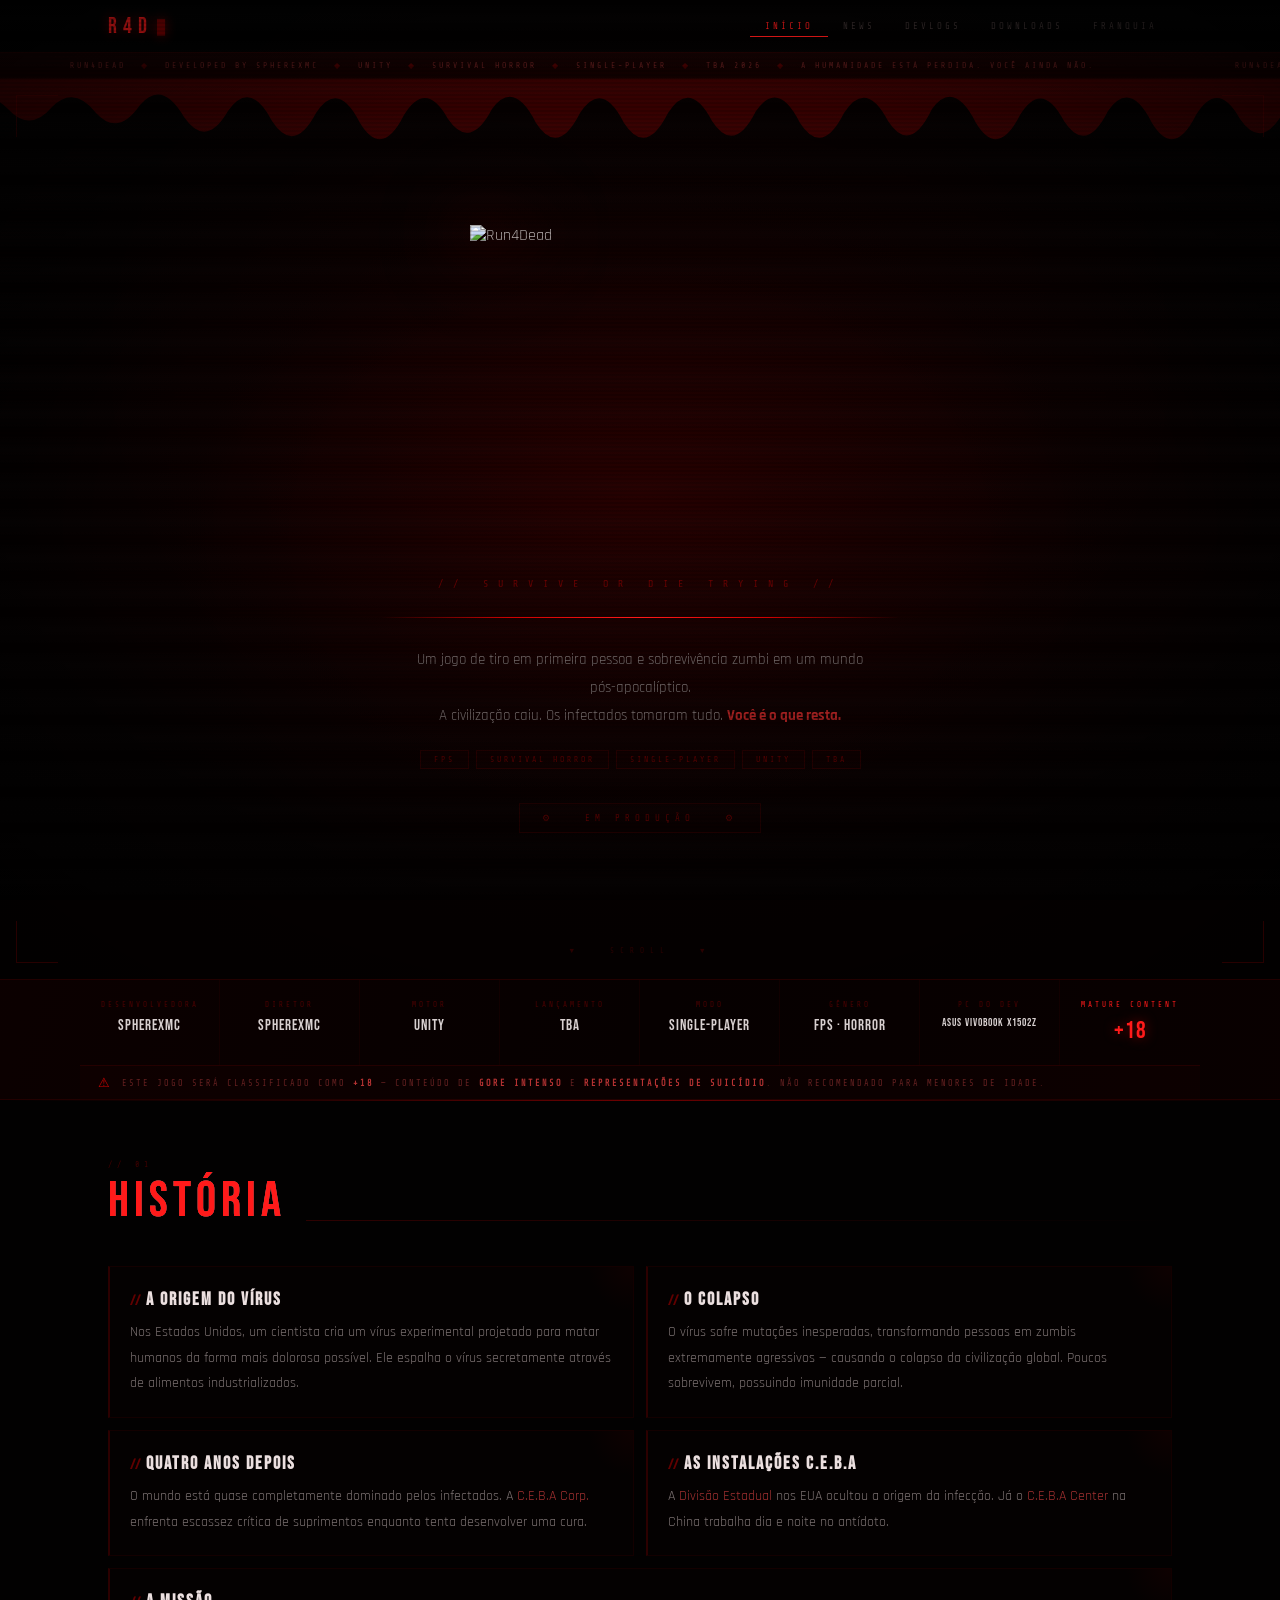
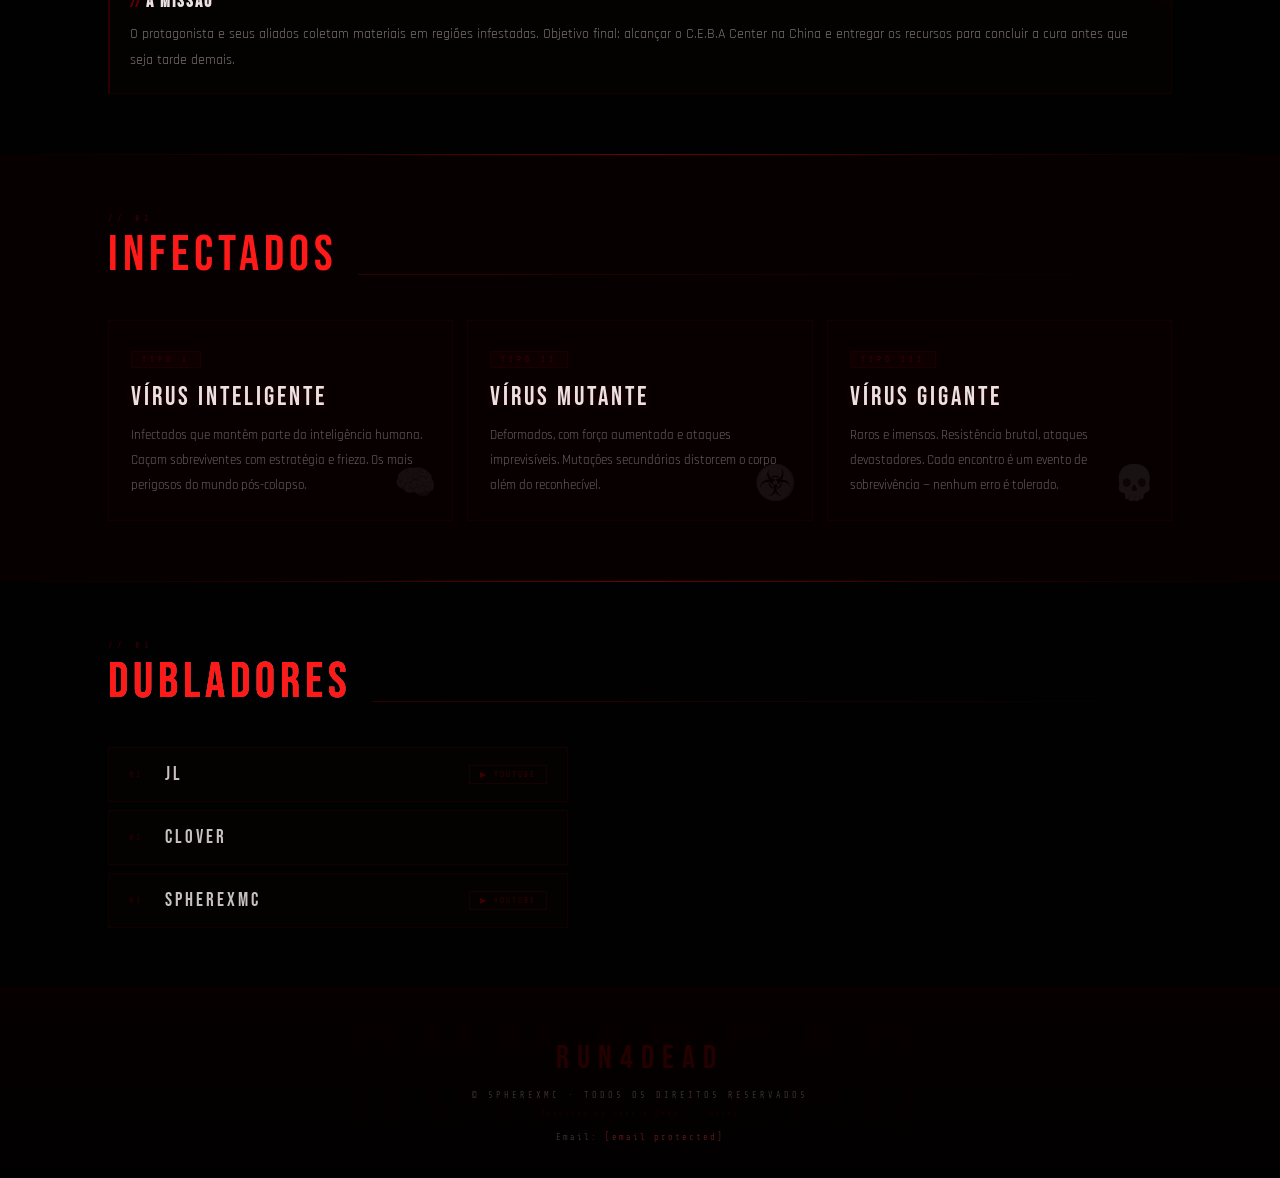
==== commit 047bcb41: "Rename index-3.html to index.html" ====
--- a/index.html
+++ b/index.html
@@ -48,8 +48,8 @@
 </nav>
 
 <div class="ticker"><div class="ticker-inner">
-  <span class="ticker-text">Run4Dead <span class="ticker-sep">◆</span> Developed by SpherexMC <span class="ticker-sep">◆</span> Unreal Engine 5.0 <span class="ticker-sep">◆</span> Survival Horror <span class="ticker-sep">◆</span> Single-Player <span class="ticker-sep">◆</span> TBA 2026 <span class="ticker-sep">◆</span> A humanidade está perdida. Você ainda não.</span>
-  <span class="ticker-text">Run4Dead <span class="ticker-sep">◆</span> Developed by SpherexMC <span class="ticker-sep">◆</span> Unreal Engine 5.0 <span class="ticker-sep">◆</span> Survival Horror <span class="ticker-sep">◆</span> Single-Player <span class="ticker-sep">◆</span> TBA 2026 <span class="ticker-sep">◆</span> A humanidade está perdida. Você ainda não.</span>
+  <span class="ticker-text">Run4Dead <span class="ticker-sep">◆</span> Developed by SpherexMC <span class="ticker-sep">◆</span> Unity <span class="ticker-sep">◆</span> Survival Horror <span class="ticker-sep">◆</span> Single-Player <span class="ticker-sep">◆</span> TBA 2026 <span class="ticker-sep">◆</span> A humanidade está perdida. Você ainda não.</span>
+  <span class="ticker-text">Run4Dead <span class="ticker-sep">◆</span> Developed by SpherexMC <span class="ticker-sep">◆</span> Unity <span class="ticker-sep">◆</span> Survival Horror <span class="ticker-sep">◆</span> Single-Player <span class="ticker-sep">◆</span> TBA 2026 <span class="ticker-sep">◆</span> A humanidade está perdida. Você ainda não.</span>
 </div></div>
 
 <div class="hero">
@@ -66,11 +66,10 @@
   <p class="hero-desc">Um jogo de tiro em primeira pessoa e sobrevivência zumbi em um mundo pós-apocalíptico.<br>A civilização caiu. Os infectados tomaram tudo. <strong>Você é o que resta.</strong></p>
   <div class="hero-tags">
     <span class="tag">FPS</span><span class="tag">Survival Horror</span>
-    <span class="tag">Single-Player</span><span class="tag">Unreal Engine 5.0</span><span class="tag">TBA</span>
+    <span class="tag">Single-Player</span><span class="tag">Unity</span><span class="tag">TBA</span>
   </div>
   <div class="timer-wrap">
-    <script src="https://cdn.logwork.com/widget/countdown.js"></script>
-    <a href="https://logwork.com/countdown-timer" class="countdown-timer" data-style="circles" data-timezone="America/Sao_Paulo" data-language="pt" data-date="2026-03-26 20:00" data-background="#c00000" data-digitscolor="#111">Início da Produção Do Jogo Em</a>
+    <div style="font-family:var(--mono);font-size:9px;letter-spacing:5px;color:rgba(140,0,0,.6);text-transform:uppercase;border:1px solid rgba(100,0,0,.25);padding:9px 22px;background:rgba(45,0,0,.1);">⚙ &nbsp; Em Produção &nbsp; ⚙</div>
   </div>
   <div class="scroll-hint">▼ &nbsp; SCROLL &nbsp; ▼</div>
 </div>
@@ -79,7 +78,7 @@
   <div class="stats-grid">
     <div class="stat"><div class="stat-label">Desenvolvedora</div><div class="stat-value">SpherexMC</div></div>
     <div class="stat"><div class="stat-label">Diretor</div><div class="stat-value">SpherexMC</div></div>
-    <div class="stat"><div class="stat-label">Motor</div><div class="stat-value">UE 5.0</div></div>
+    <div class="stat"><div class="stat-label">Motor</div><div class="stat-value">Unity</div></div>
     <div class="stat"><div class="stat-label">Lançamento</div><div class="stat-value">TBA</div></div>
     <div class="stat"><div class="stat-label">Modo</div><div class="stat-value">Single-Player</div></div>
     <div class="stat"><div class="stat-label">Gênero</div><div class="stat-value">FPS · Horror</div></div>
@@ -139,17 +138,14 @@
 <footer>
   <div class="foot-logo">Run4Dead</div>
   <div class="foot-text">© SpherexMC · Todos os direitos reservados</div>
-  <div class="foot-sub">Inspired by Left 4 Dead &nbsp;·&nbsp; Unreal Engine 5.0</div>
-  <div class="foot-email">Email: <a href="mailto:issacrawcore247@gmail.com">issacrawcore247@gmail.com</a></div>
+  <div class="foot-sub">Inspired by Left 4 Dead &nbsp;·&nbsp; Unity</div>
+  <div class="foot-email">Email: <a href="/cdn-cgi/l/email-protection#8be2f8f8eae8f9eafce8e4f9eeb9bfbccbece6eae2e7a5e8e4e6"><span class="__cf_email__" data-cfemail="670e141406041506100408150255535027000a060e0b4904080a">[email&#160;protected]</span></a></div>
 </footer>
 
-<script>
+<script data-cfasync="false" src="/cdn-cgi/scripts/5c5dd728/cloudflare-static/email-decode.min.js"></script><script>
 document.getElementById('hb').onclick=function(){document.getElementById('nav').classList.toggle('open');};
 (function(){var c=document.getElementById('particles'),x=c.getContext('2d'),W,H,ps=[];function resize(){W=c.width=c.offsetWidth;H=c.height=c.offsetHeight;}resize();window.addEventListener('resize',resize);function spawn(){return{x:Math.random()*W,y:H*.52+Math.random()*H*.48,r:Math.random()*1.8+.3,vy:-(Math.random()*.45+.1),vx:(Math.random()-.5)*.28,a:Math.random()*.28+.08,life:0,max:Math.random()*210+60};}for(var i=0;i<55;i++)ps.push(spawn());(function draw(){x.clearRect(0,0,W,H);for(var i=0;i<ps.length;i++){var p=ps[i];p.x+=p.vx;p.y+=p.vy;p.life++;var al=p.a*(1-p.life/p.max);x.beginPath();x.arc(p.x,p.y,p.r,0,Math.PI*2);x.fillStyle='rgba(130,0,0,'+al+')';x.fill();if(p.life>=p.max)ps[i]=spawn();}requestAnimationFrame(draw);})();})();
 (function(){var img=document.getElementById('logoImg');if(!img)return;var base='drop-shadow(0 0 32px rgba(190,0,0,.8)) drop-shadow(0 0 68px rgba(190,0,0,.28))';function fire(){var f=[function(){img.style.transform='translate(-8px,2px) skewX(-2deg)';img.style.filter='drop-shadow(-8px 0 0 #f00) drop-shadow(8px 0 0 #0ff) drop-shadow(0 0 32px rgba(190,0,0,.8))';},function(){img.style.transform='translate(8px,-2px) skewX(2deg)';img.style.filter='drop-shadow(8px 0 0 #f00) drop-shadow(-8px 0 0 #0ff) drop-shadow(0 0 32px rgba(190,0,0,.8))';},function(){img.style.transform='translate(-4px,0)';img.style.filter='drop-shadow(-4px 0 0 #f00) drop-shadow(0 0 50px rgba(255,0,0,.85))';},function(){img.style.transform='translate(0)';img.style.filter=base;}];var i=0,s=Math.floor(Math.random()*4)+2,t=setInterval(function(){f[i%f.length]();i++;if(i>=s){clearInterval(t);img.style.transform='translate(0)';img.style.filter=base;}},52);}(function loop(){setTimeout(function(){fire();loop();},Math.random()*2600+1000);})();})();
 (function(){var crt=document.getElementById('crt');setInterval(function(){if(Math.random()<.28){var y=Math.random()*100,h=Math.random()*2.5+.5,s=(Math.random()-.5)*10,el=document.createElement('div');el.style.cssText='position:absolute;left:0;right:0;top:'+y+'%;height:'+h+'px;background:rgba(255,20,0,0.06);transform:translateX('+s+'px);pointer-events:none;';crt.appendChild(el);setTimeout(function(){el.remove();},75);}},950);})();
 var io=new IntersectionObserver(function(es){es.forEach(function(e){if(e.isIntersecting){e.target.style.opacity='1';e.target.style.transform='translateY(0)';}});},{threshold:.07});
-document.querySelectorAll('.story-card,.virus-card,.cast-row,.stat').forEach(function(el,i){el.style.opacity='0';el.style.transform='translateY(14px)';el.style.transition='opacity .5s ease '+(i*.055)+'s,transform .5s ease '+(i*.055)+'s,border-color .3s,background .3s,box-shadow .3s,padding-left .25s';io.observe(el);});
-</script>
-</body>
-</html>
+document.querySelectorAll('.story-card,.virus-card,.cast-row,.stat').forEach(function(el,i){
